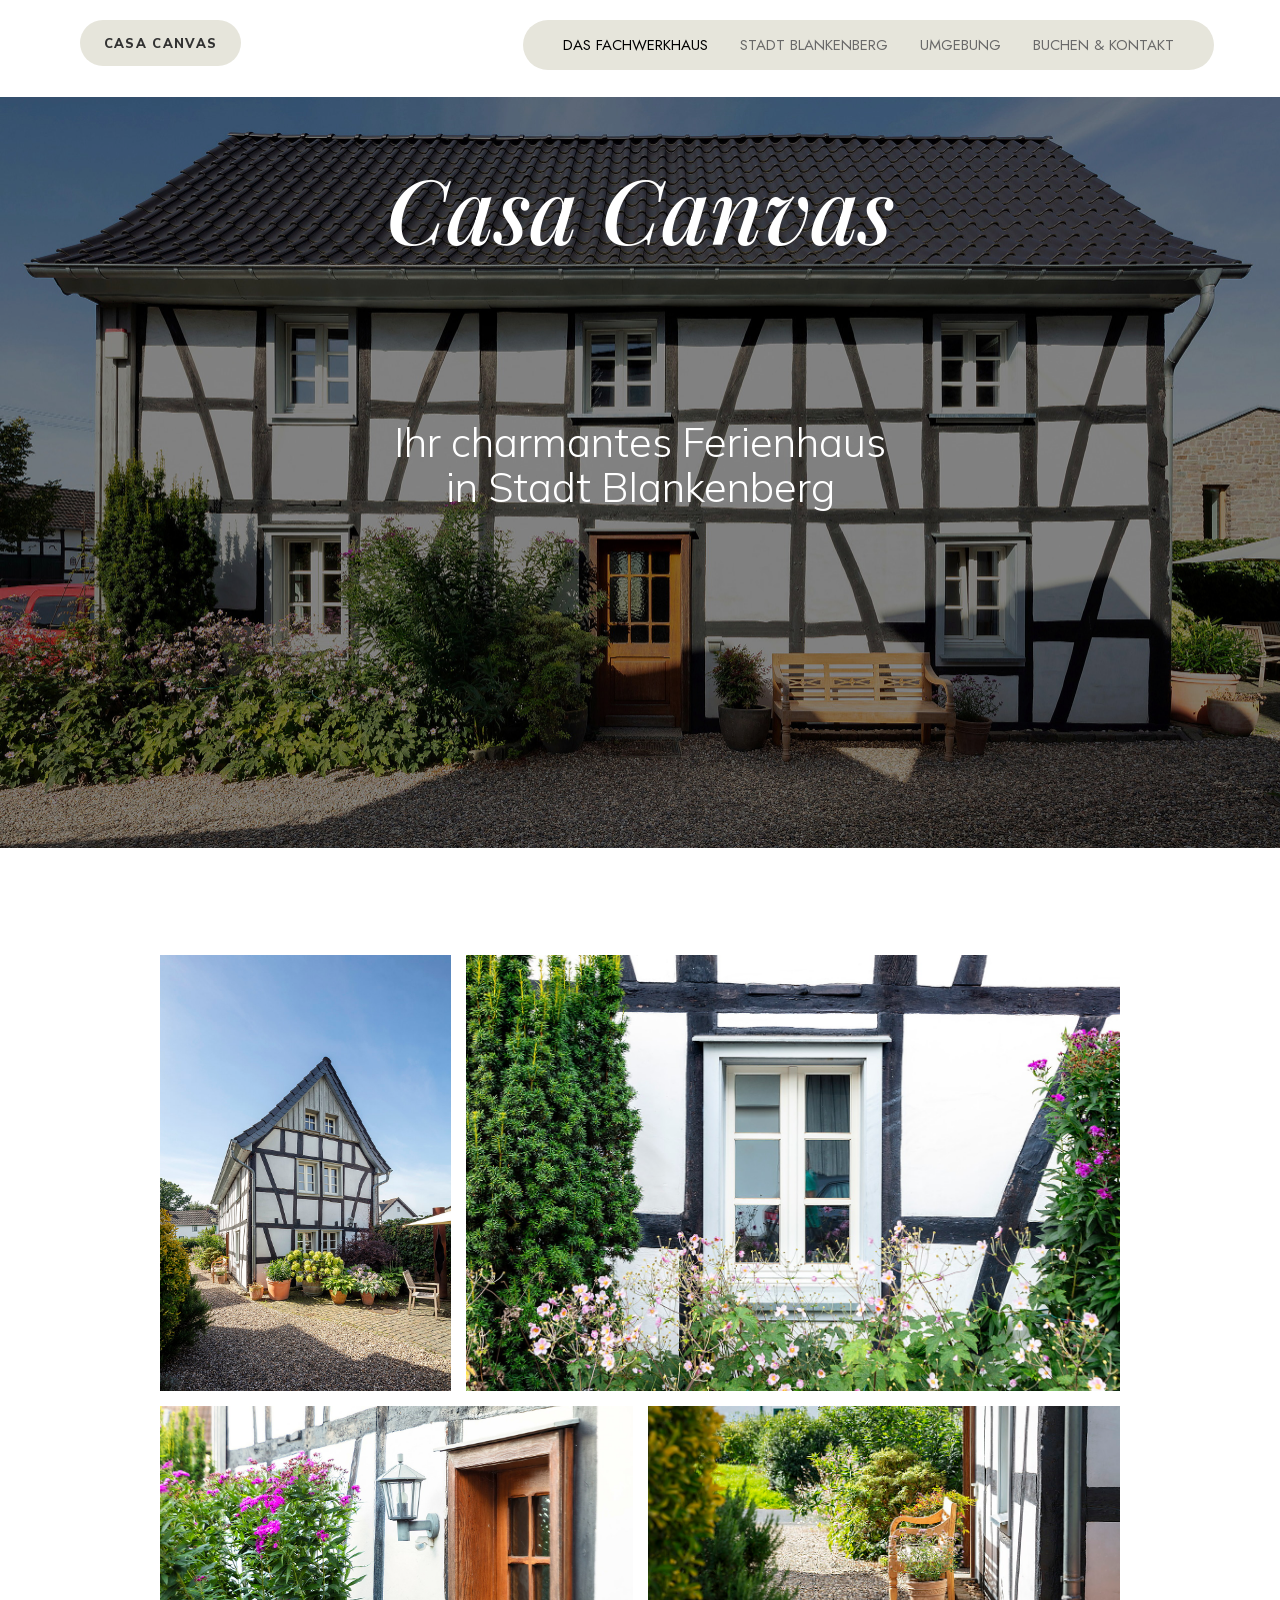
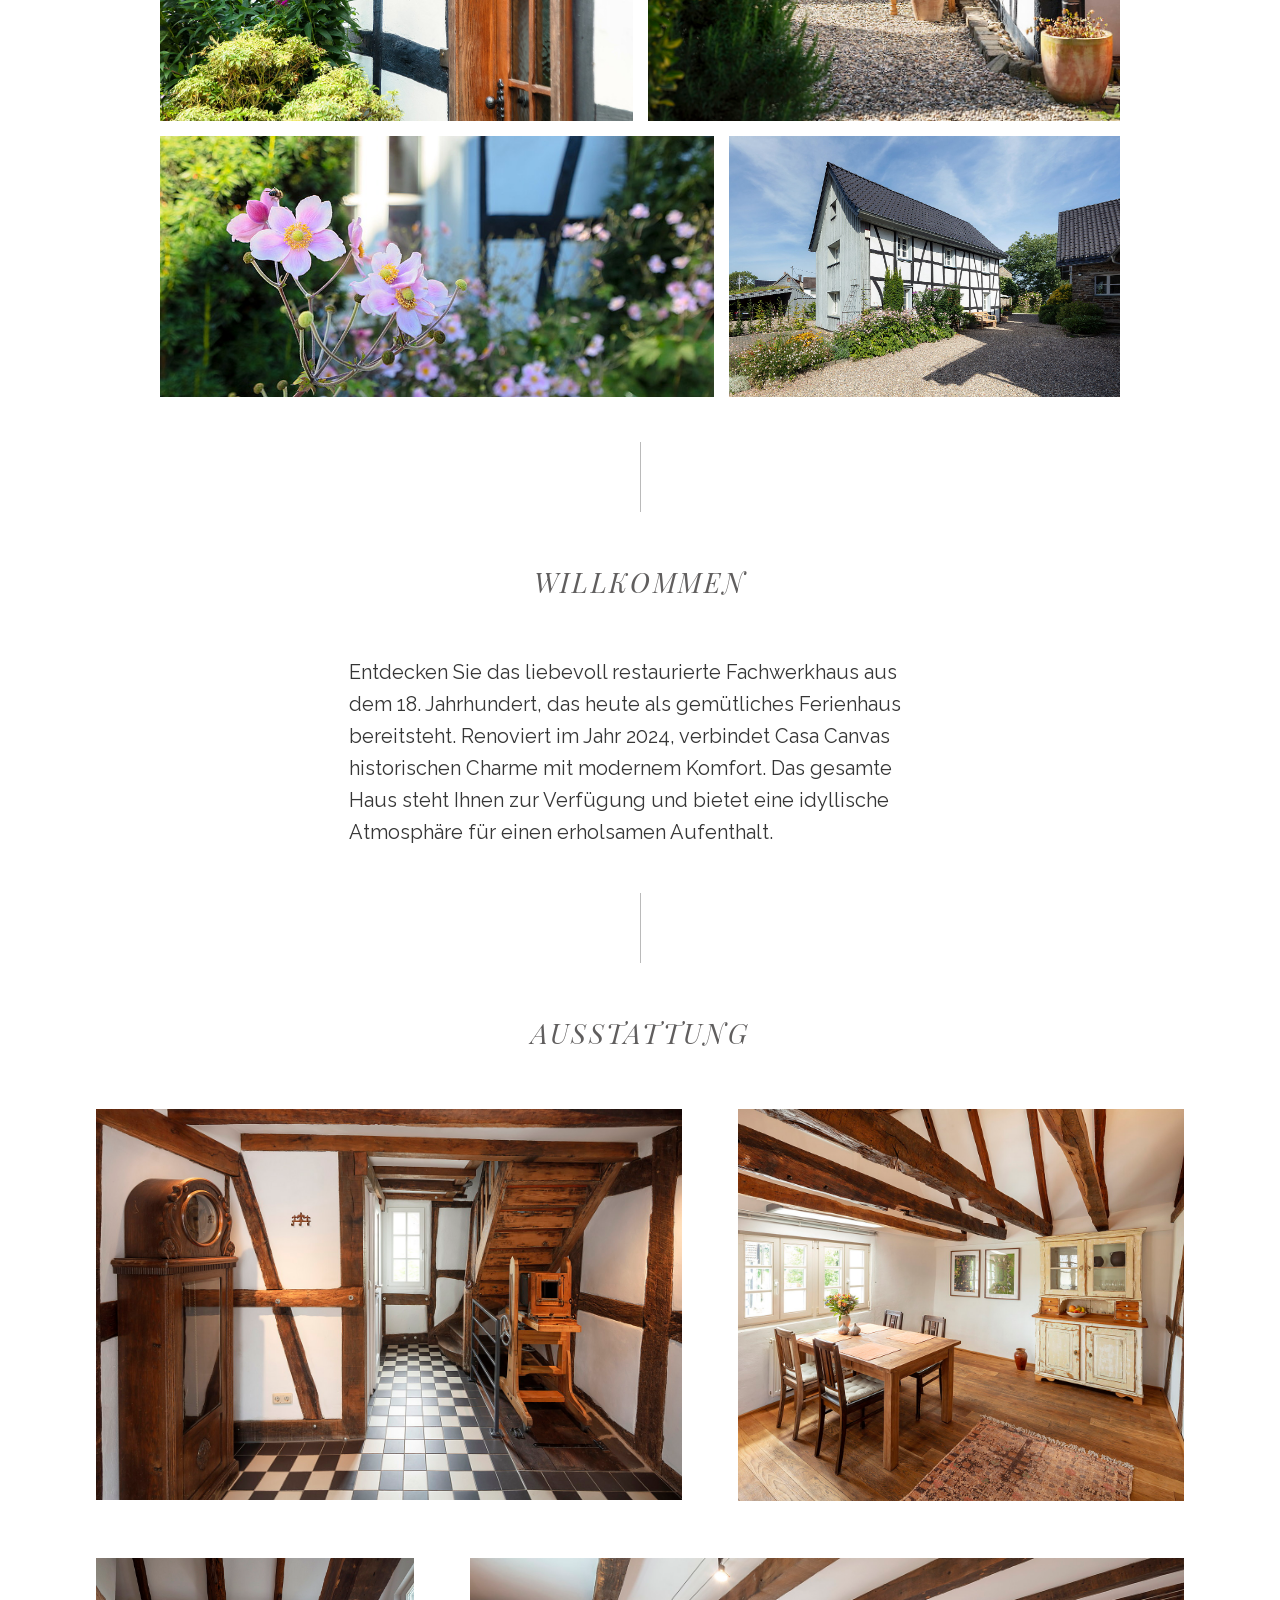
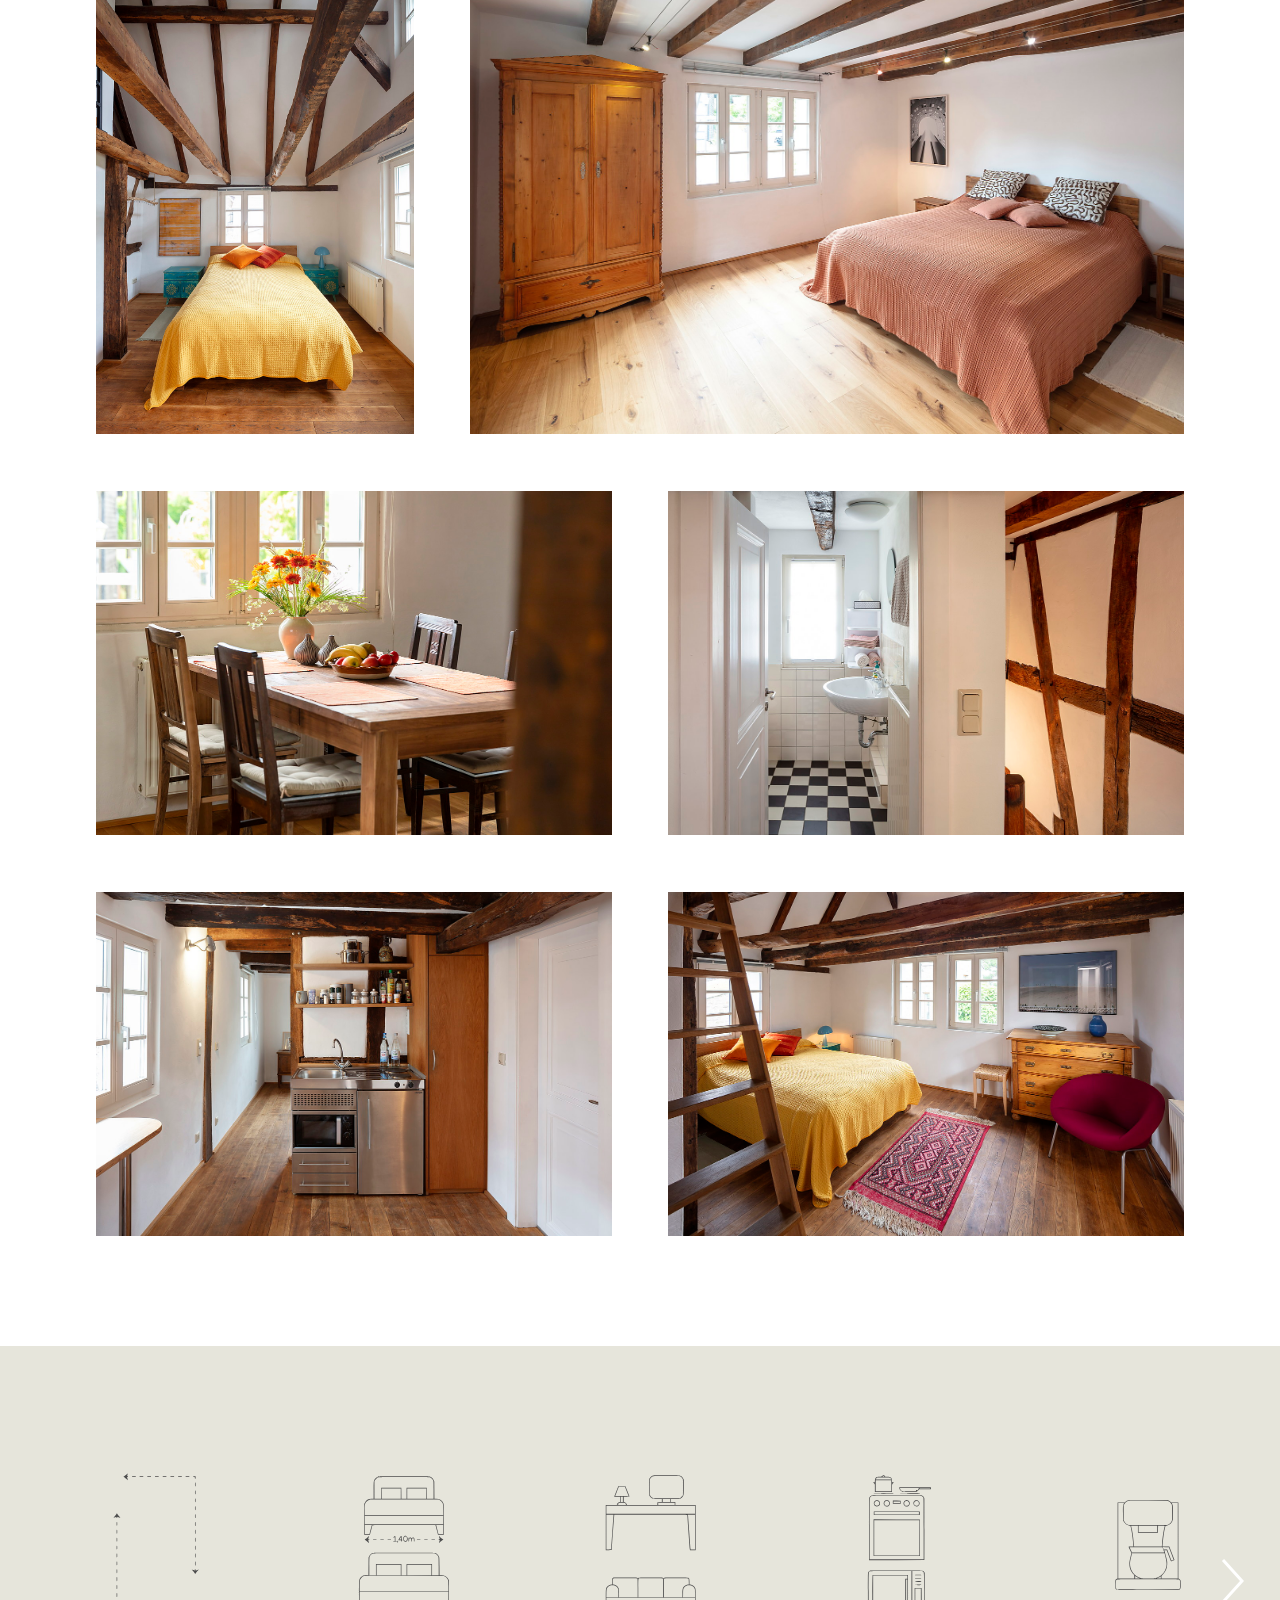
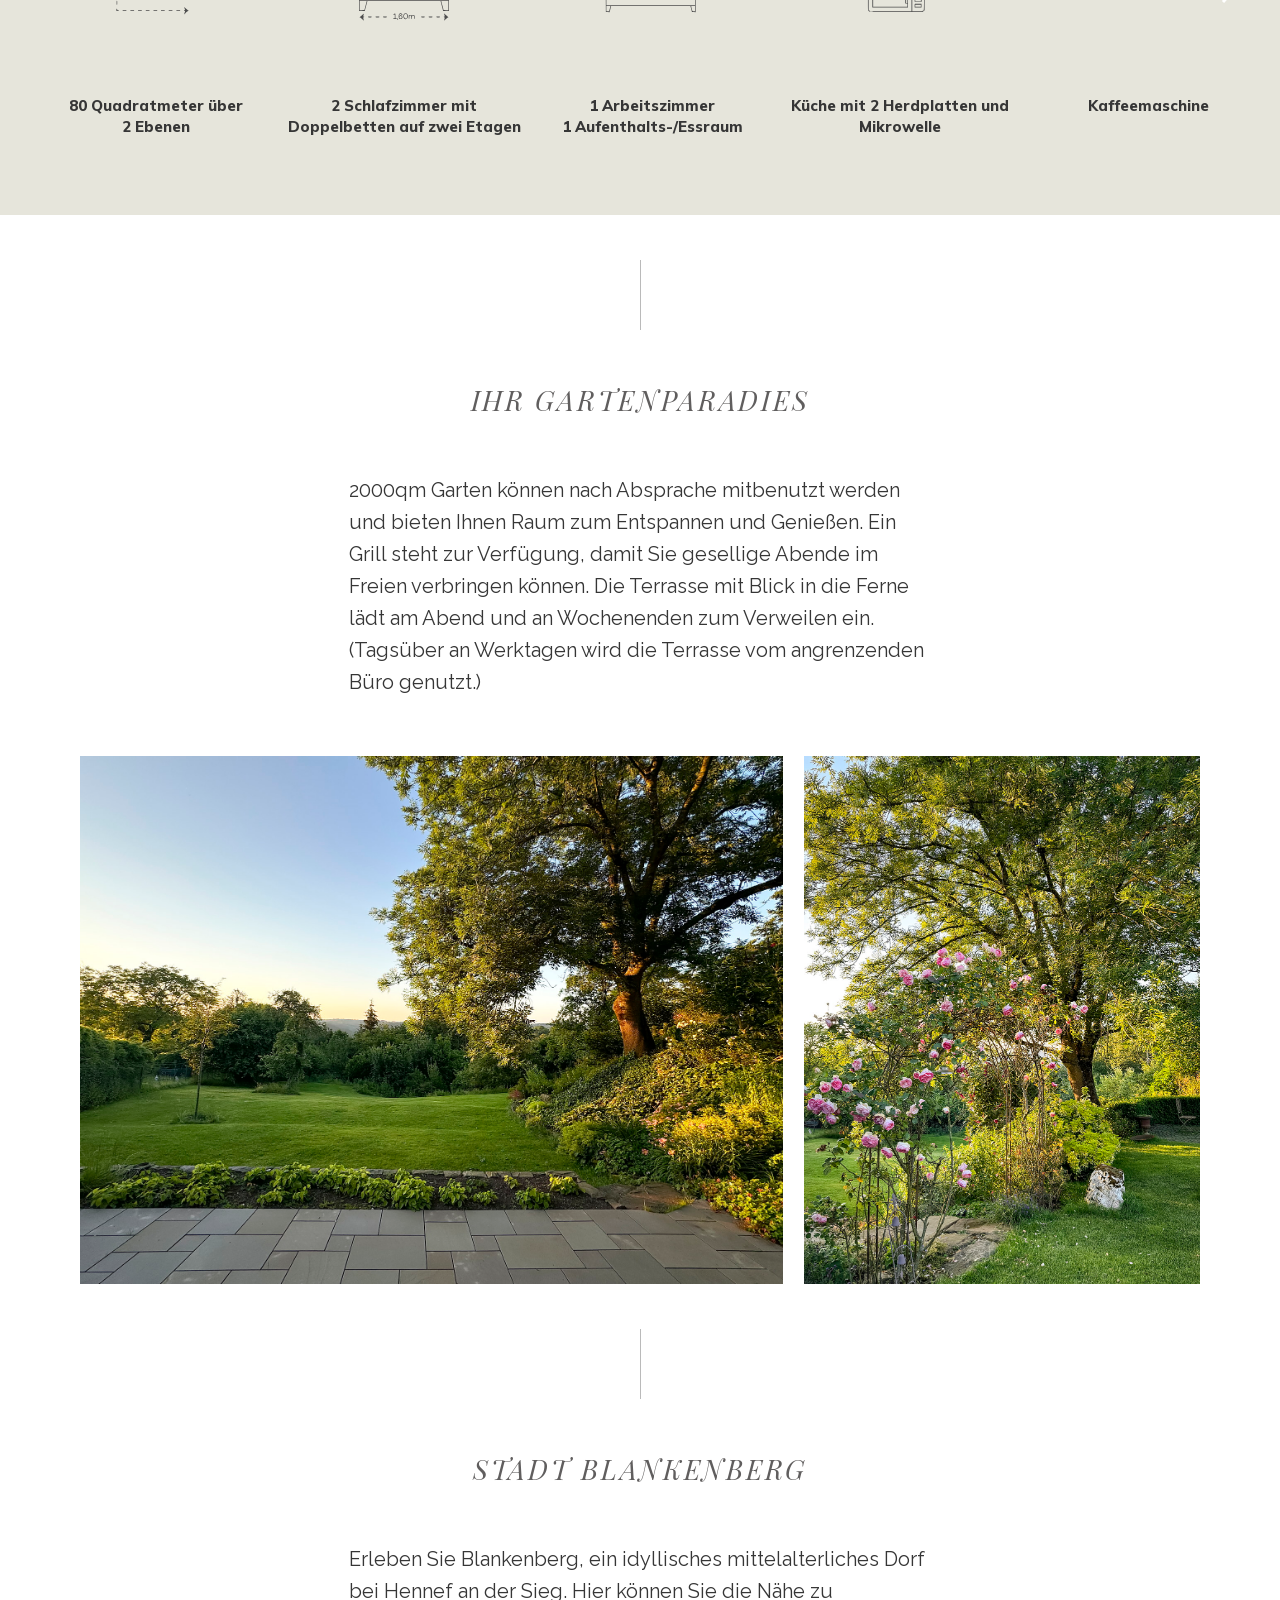
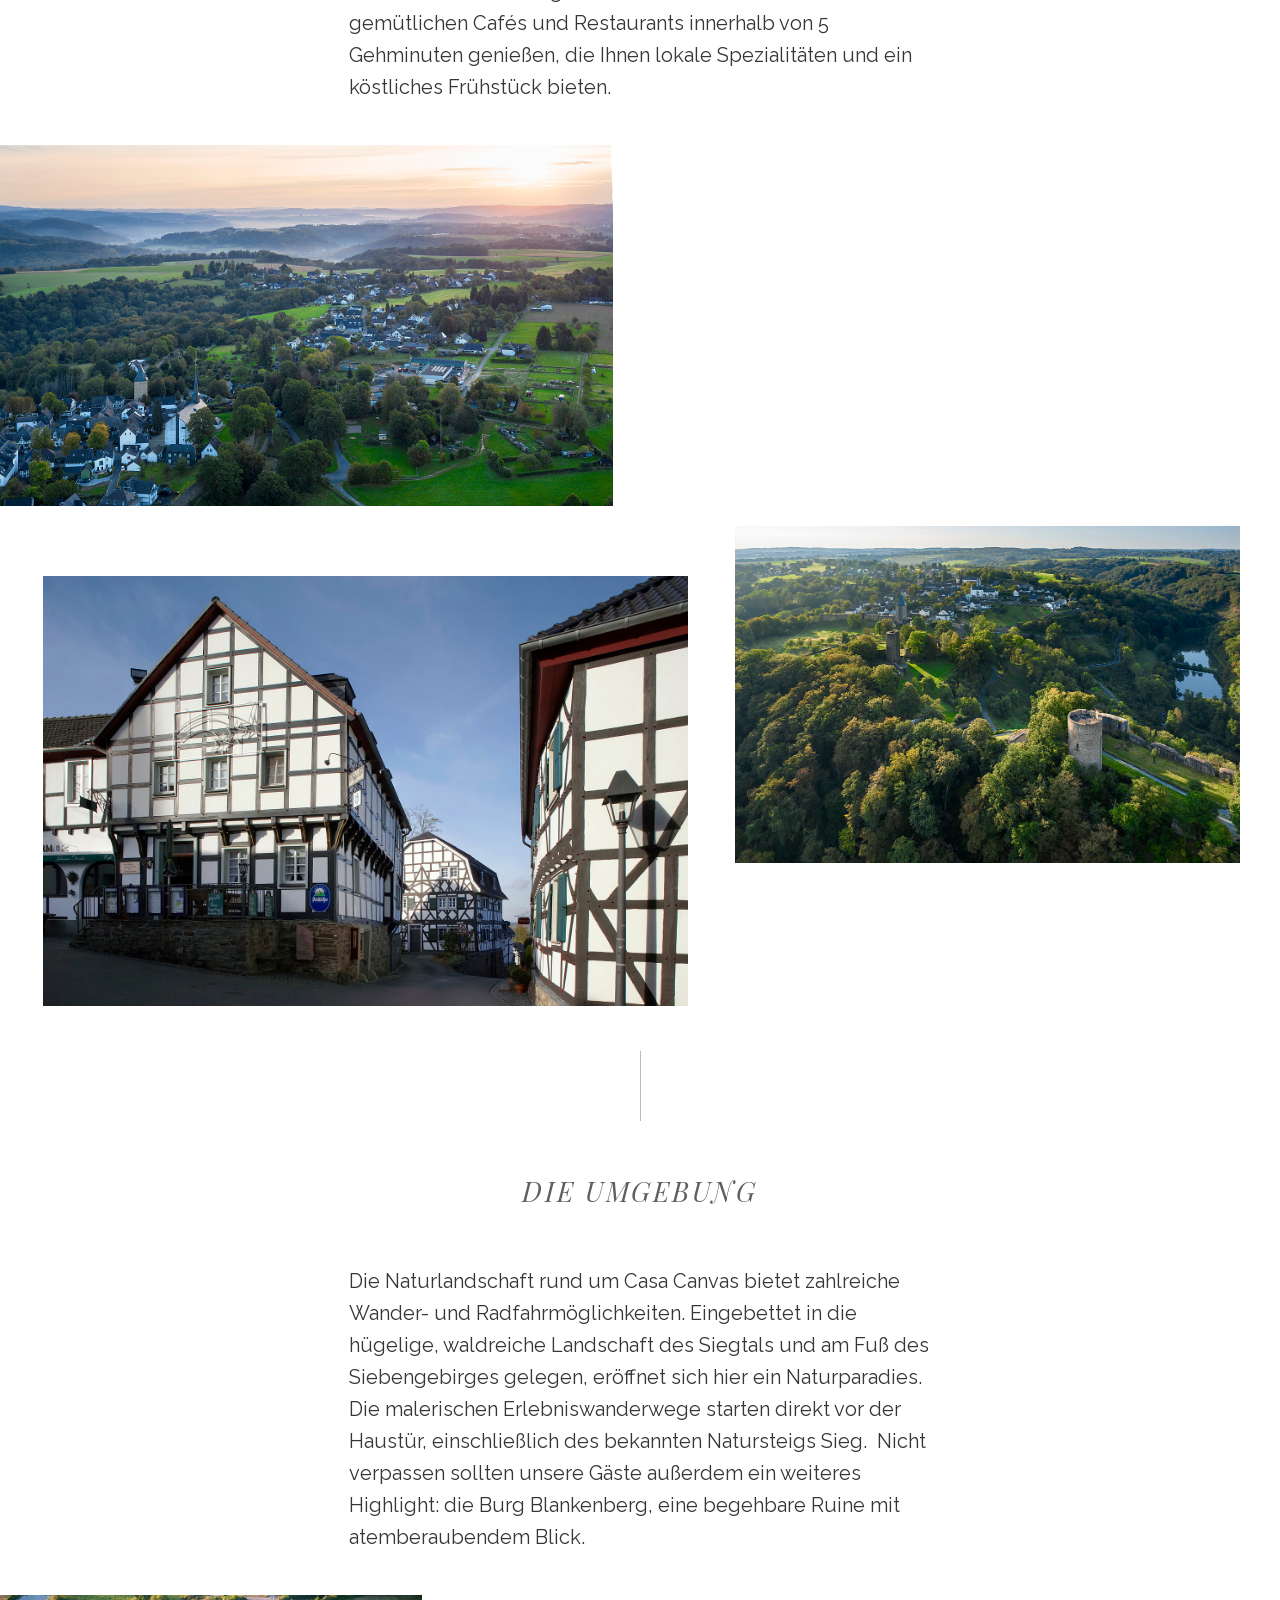
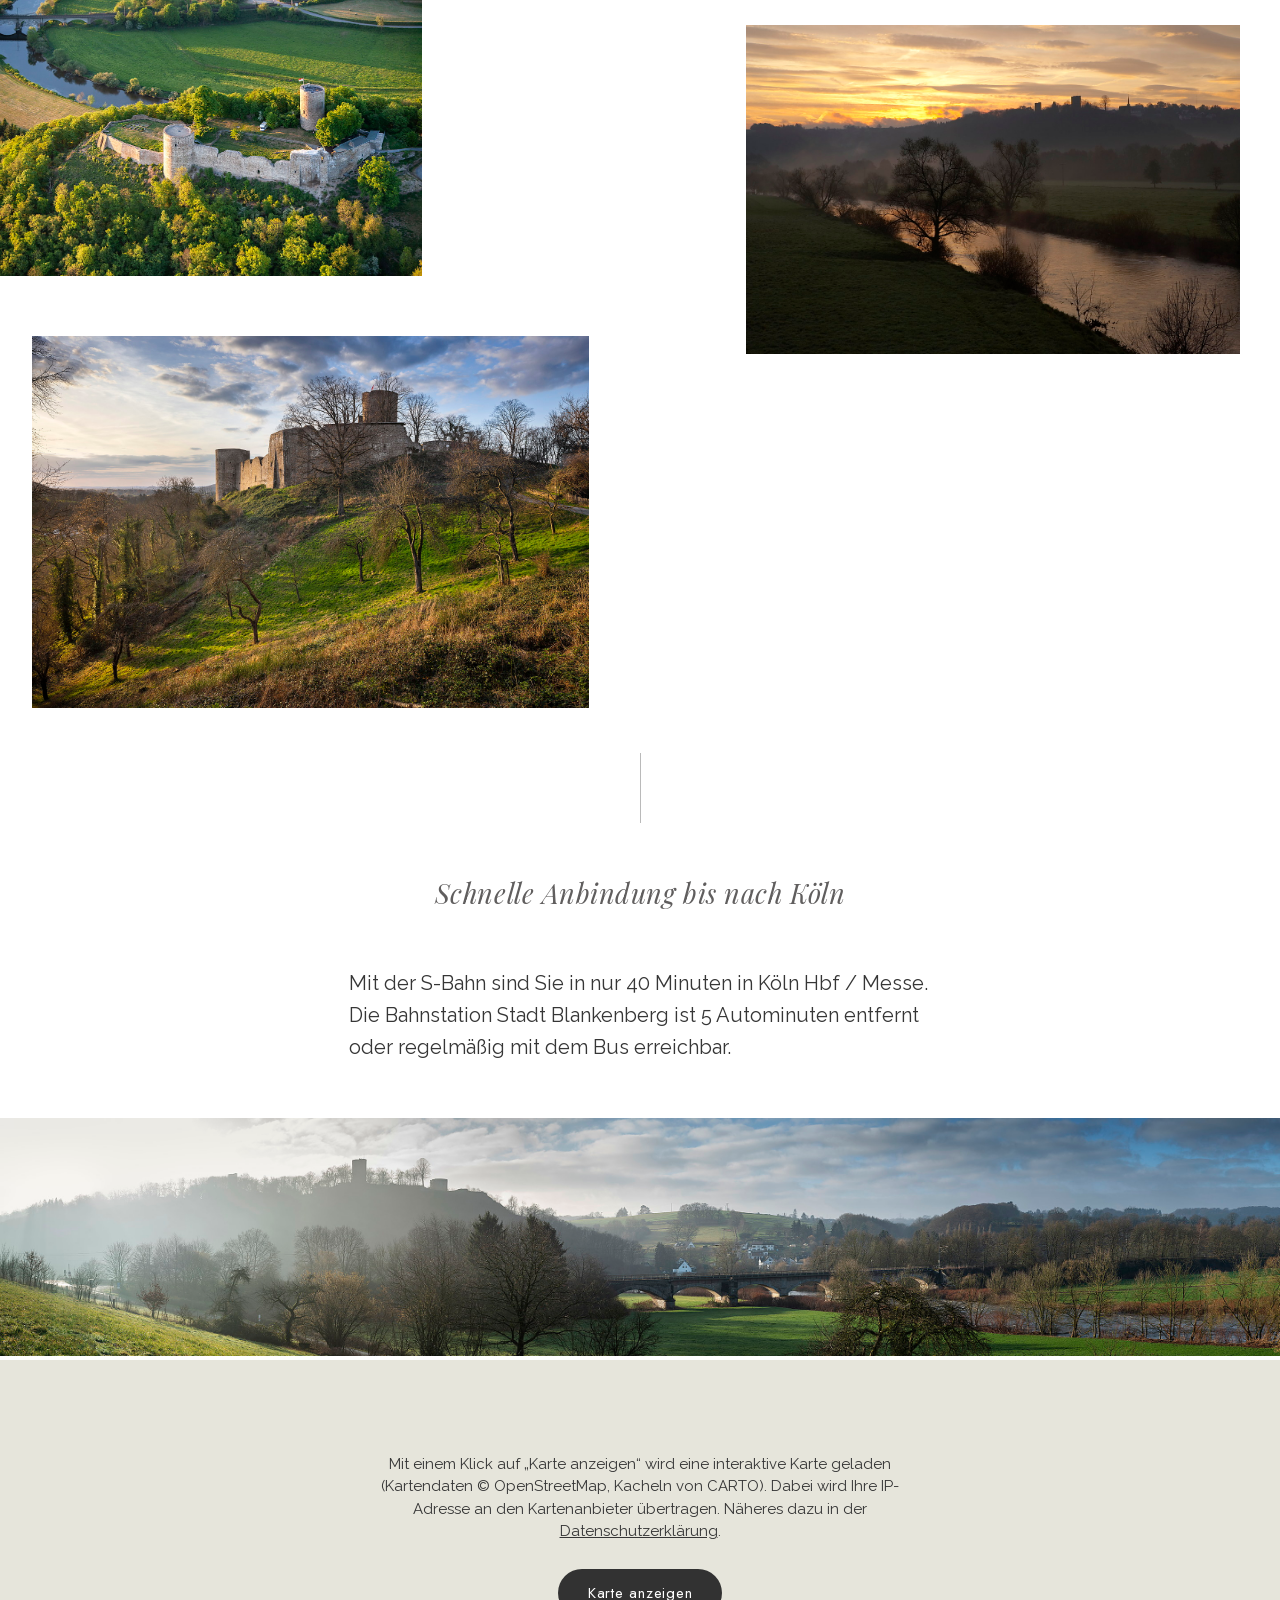
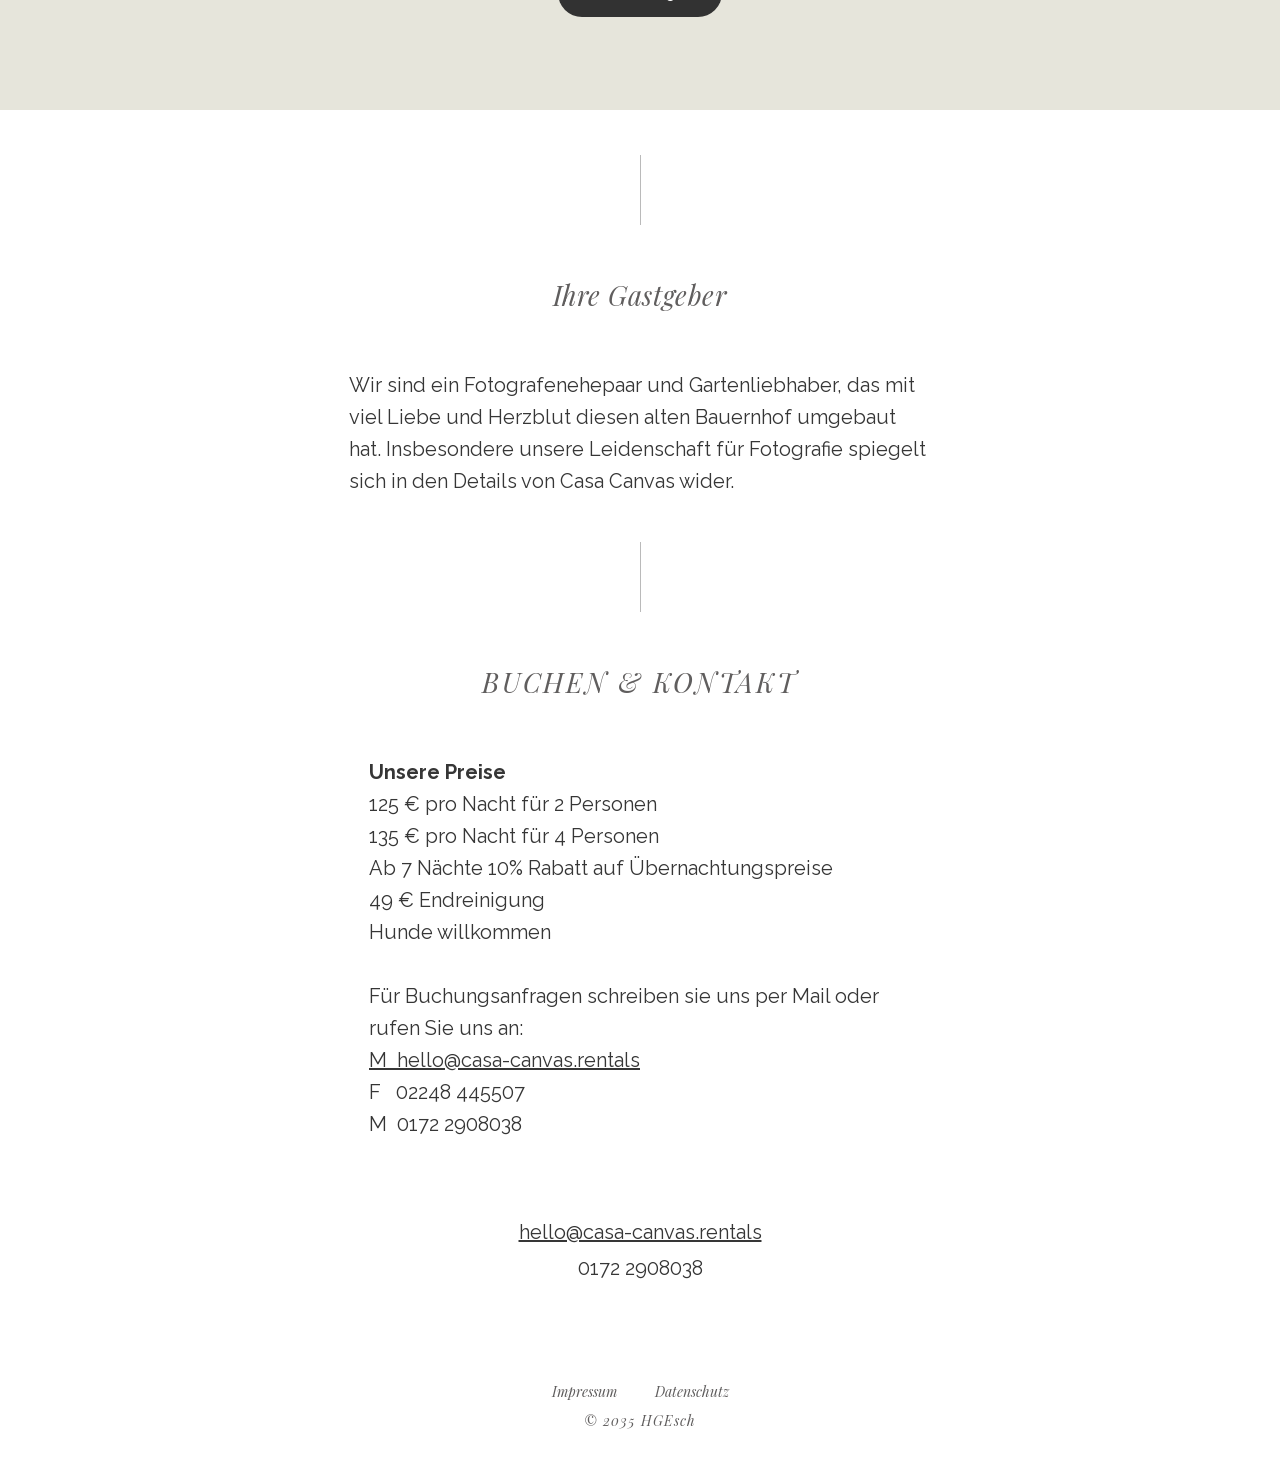
==== index.html @ b2faa017 "Casa Canvas website: static HTML/CSS one-pager with legal pages, self-hosted fonts and consent-based" ====
<!DOCTYPE html>
<html lang="de">
<head>
  <meta charset="utf-8">
  <meta name="viewport" content="width=device-width, initial-scale=1">
  <title>DAS FACHWERKHAUS | Casa Canvas</title>
  <meta name="description" content="Casa Canvas – Ihr charmantes Ferienhaus in Stadt Blankenberg. Liebevoll restauriertes Fachwerkhaus aus dem 18. Jahrhundert bei Hennef an der Sieg.">
  <link rel="stylesheet" href="fonts/fonts.css">
  <link rel="stylesheet" href="css/style.css">
</head>
<body>

<header class="site-header">
  <a class="logo-pill" href="index.html">CASA CANVAS</a>
  <nav class="main-nav" aria-label="Hauptnavigation">
    <a href="#das-fachwerkhaus" class="active">DAS FACHWERKHAUS</a>
    <a href="#stadt-blankenberg">STADT BLANKENBERG</a>
    <a href="#die-umgebung">UMGEBUNG</a>
    <a href="#buchen-kontakt">BUCHEN &amp; KONTAKT</a>
  </nav>
  <button class="menu-toggle" aria-label="Menü öffnen" onclick="document.querySelector('.mobile-menu').classList.add('open')">
    <span></span><span></span><span></span>
  </button>
</header>

<div class="mobile-menu">
  <button class="close-menu" aria-label="Menü schließen" onclick="this.parentElement.classList.remove('open')">&#10005;</button>
  <a href="#das-fachwerkhaus">DAS FACHWERKHAUS</a>
  <a href="#stadt-blankenberg">STADT BLANKENBERG</a>
  <a href="#die-umgebung">UMGEBUNG</a>
  <a href="#buchen-kontakt">BUCHEN &amp; KONTAKT</a>
</div>

<main>

  <!-- ======================= Hero ======================= -->
  <section class="hero">
    <img src="images/hero.jpg" alt="Casa Canvas – Fachwerkhaus in Stadt Blankenberg" fetchpriority="high">
    <div class="hero-text">
      <h1 class="hero-title">Casa Canvas</h1>
      <p class="hero-sub">Ihr charmantes Ferienhaus in&nbsp;Stadt Blankenberg</p>
    </div>
  </section>

  <!-- =================== Foto-Galerie =================== -->
  <section class="intro-gallery" aria-label="Fotogalerie">
    <div class="row">
      <div class="narrow"><img src="images/galerie-1.jpg" alt="Casa Canvas Außenansicht"></div>
      <div class="wide"><img src="images/galerie-2.jpg" alt="Fenster mit Blumen"></div>
    </div>
    <div class="row">
      <div class="wide"><img src="images/galerie-3.jpg" alt="Eingangstür"></div>
      <div class="narrow"><img src="images/galerie-4.jpg" alt="Garten mit Bank"></div>
    </div>
    <div class="row">
      <div class="narrow"><img src="images/galerie-5.jpg" alt="Herbstanemonen vor dem Fenster"></div>
      <div class="wide"><img src="images/galerie-6.jpg" alt="Casa Canvas Seitenansicht mit Hof"></div>
    </div>
  </section>

  <!-- =================== Willkommen ==================== -->
  <span id="das-fachwerkhaus"></span>
  <section>
    <div class="divider"></div>
    <h2 class="section-title">WILLKOMMEN</h2>
    <p class="section-text">Entdecken Sie das liebevoll restaurierte Fachwerkhaus aus dem 18. Jahrhundert, das heute als gemütliches Ferienhaus bereitsteht. Renoviert im Jahr 2024, verbindet Casa Canvas historischen Charme mit modernem Komfort. Das gesamte Haus steht Ihnen zur Verfügung und bietet eine idyllische Atmosphäre für einen erholsamen Aufenthalt.</p>
  </section>

  <!-- =================== Ausstattung =================== -->
  <span id="ausstattung"></span>
  <section>
    <div class="divider"></div>
    <h2 class="section-title">AUSSTATTUNG</h2>
    <div class="masonry">
      <div class="row">
        <div class="m-r1a"><img src="images/ausstattung-1.jpg" alt="Flur mit historischer Treppe und Schachbrettfliesen"></div>
        <div class="m-r1b"><img src="images/ausstattung-2.jpg" alt="Esszimmer mit Holztisch und antikem Buffet"></div>
      </div>
      <div class="row">
        <div class="m-r2a"><img src="images/ausstattung-3.jpg" alt="Schlafzimmer mit gelber Tagesdecke unter Fachwerkbalken"></div>
        <div class="m-r2b"><img src="images/ausstattung-4.jpg" alt="Schlafzimmer mit Doppelbett und Kleiderschrank"></div>
      </div>
      <div class="row">
        <div class="m-r3a"><img src="images/ausstattung-5.jpg" alt="Esstisch mit Blumenstrauß"></div>
        <div class="m-r3b"><img src="images/ausstattung-6.jpg" alt="Badezimmer mit Fachwerk"></div>
      </div>
      <div class="row">
        <div class="m-r3a"><img src="images/ausstattung-7.jpg" alt="Küchenzeile mit Herdplatten und Mikrowelle"></div>
        <div class="m-r3b"><img src="images/ausstattung-8.jpg" alt="Schlafzimmer mit Leiter zum Spitzboden"></div>
      </div>
    </div>
  </section>

  <!-- ==================== Icon-Band ==================== -->
  <section class="icon-band">
    <div class="viewport">
      <div class="track">
        <div class="icon-item">
          <img src="images/icon-1.svg" alt="">
          <p>80 Quadratmeter über 2&nbsp;Ebenen</p>
        </div>
        <div class="icon-item">
          <img src="images/icon-2.svg" alt="">
          <p>2 Schlafzimmer mit Doppelbetten auf zwei Etagen</p>
        </div>
        <div class="icon-item">
          <img src="images/icon-3.svg" alt="">
          <p>1 Arbeitszimmer<br>1 Aufenthalts-/Essraum</p>
        </div>
        <div class="icon-item">
          <img src="images/icon-4.svg" alt="">
          <p>Küche mit 2 Herdplatten und Mikrowelle</p>
        </div>
        <div class="icon-item">
          <img src="images/icon-5.svg" alt="">
          <p>Kaffeemaschine</p>
        </div>
        <div class="icon-item">
          <img src="images/icon-6.svg" alt="">
          <p>Geschirr und Besteck</p>
        </div>
        <div class="icon-item">
          <img src="images/icon-7.svg" alt="">
          <p>Bad mit Dusche und WC</p>
        </div>
        <div class="icon-item">
          <img src="images/icon-8.svg" alt="">
          <p>Extra WC</p>
        </div>
        <div class="icon-item">
          <img src="images/icon-9.svg" alt="">
          <p>Kinderbett / Kinderstuhl bei Bedarf verfügbar</p>
        </div>
        <div class="icon-item">
          <img src="images/icon-10.svg" alt="">
          <p>Kostenloser Parkplatz auf dem Grundstück</p>
        </div>
        <div class="icon-item">
          <img src="images/icon-11.svg" alt="">
          <p>Abschließbarer Fahrradstellplatz</p>
        </div>
        <div class="icon-item">
          <img src="images/icon-12.svg" alt="">
          <p>Grill</p>
        </div>
        <div class="icon-item">
          <img src="images/icon-13.svg" alt="">
          <p>Fön</p>
        </div>
        <div class="icon-item">
          <img src="images/icon-14.svg" alt="">
          <p>WLAN</p>
        </div>
        <div class="icon-item">
          <img src="images/icon-15.svg" alt="">
          <p>Bettwäsche und Handtücher vorhanden</p>
        </div>
        <div class="icon-item">
          <img src="images/icon-16.svg" alt="">
          <p>Nichtraucherwohnung</p>
        </div>
      </div>
    </div>
    <button class="band-arrow band-arrow-left" aria-label="Zurück" onclick="document.querySelector('.icon-band .viewport').scrollBy({left: -608, behavior: 'smooth'})">
      <svg width="23" height="46" viewBox="0 0 23 46" fill="none"><path d="M21 2L2 23l19 21" stroke="#fff" stroke-width="3"/></svg>
    </button>
    <button class="band-arrow" aria-label="Weitere Ausstattung anzeigen" onclick="document.querySelector('.icon-band .viewport').scrollBy({left: 608, behavior: 'smooth'})">
      <svg width="23" height="46" viewBox="0 0 23 46" fill="none"><path d="M2 2l19 21L2 44" stroke="#fff" stroke-width="3"/></svg>
    </button>
  </section>

  <!-- ================ Ihr Gartenparadies ================ -->
  <section>
    <div class="divider"></div>
    <h2 class="section-title">IHR GARTENPARADIES</h2>
    <p class="section-text">2000qm Garten können nach Absprache mitbenutzt werden und bieten Ihnen Raum zum Entspannen und Genießen. Ein Grill steht zur Verfügung, damit Sie gesellige Abende im Freien verbringen können. Die Terrasse mit Blick in die Ferne lädt am Abend und an Wochenenden zum Verweilen ein. (Tagsüber an Werktagen wird die Terrasse vom angrenzenden Büro genutzt.)</p>
    <div class="garten-gallery">
      <div class="left"><img src="images/garten-1.jpg" alt="Terrasse mit Blick auf den Garten"></div>
      <div class="right"><img src="images/garten-2.jpg" alt="Blühender Baum im Garten"></div>
    </div>
  </section>

  <!-- ================ Stadt Blankenberg ================= -->
  <span id="stadt-blankenberg"></span>
  <section>
    <div class="divider"></div>
    <h2 class="section-title">STADT BLANKENBERG</h2>
    <p class="section-text">Erleben Sie Blankenberg, ein idyllisches mittelalterliches Dorf bei Hennef an der Sieg. Hier können Sie die Nähe zu gemütlichen Cafés und Restaurants innerhalb von 5 Gehminuten genießen, die Ihnen lokale Spezialitäten und ein köstliches Frühstück bieten.</p>
    <div class="collage">
      <div class="collage-a">
        <img src="images/stadt-1.jpg" alt="Stadt Blankenberg aus der Luft">
      </div>
      <div class="collage-band stadt-band">
        <div class="left"><img src="images/stadt-3.jpg" alt="Fachwerkhäuser im Ortskern von Stadt Blankenberg"></div>
        <div class="right"><img src="images/stadt-2.jpg" alt="Burg Blankenberg aus der Luft"></div>
      </div>
    </div>
  </section>

  <!-- =================== Die Umgebung =================== -->
  <span id="die-umgebung"></span>
  <section>
    <div class="divider"></div>
    <h2 class="section-title">DIE UMGEBUNG</h2>
    <p class="section-text">Die Naturlandschaft rund um Casa Canvas bietet zahlreiche Wander- und Radfahrmöglichkeiten. Eingebettet in die hügelige, waldreiche Landschaft des Siegtals und am Fuß des Siebengebirges gelegen, eröffnet sich hier ein Naturparadies. Die malerischen Erlebniswanderwege starten direkt vor der Haustür, einschließlich des bekannten Natursteigs Sieg.&nbsp; Nicht verpassen sollten unsere Gäste außerdem ein weiteres Highlight: die Burg Blankenberg, eine begehbare Ruine mit atemberaubendem Blick.</p>
    <div class="umgebung-grid">
      <div class="col-l">
        <img class="u1" src="images/umgebung-1.jpg" alt="Ruine der Burg Blankenberg aus der Luft">
        <img class="u3" src="images/umgebung-3.jpg" alt="Burg Blankenberg im Abendlicht">
      </div>
      <div class="col-r">
        <img class="u2" src="images/umgebung-2.jpg" alt="Sonnenaufgang über dem Siegtal">
      </div>
    </div>
  </section>

  <!-- ============== Schnelle Anbindung ================= -->
  <section>
    <div class="divider"></div>
    <h2 class="section-title" style="letter-spacing:0.02em; text-transform:none;">Schnelle Anbindung bis nach Köln</h2>
    <p class="section-text">Mit der S-Bahn sind Sie in nur 40 Minuten in Köln Hbf / Messe. Die Bahnstation Stadt Blankenberg ist 5 Autominuten entfernt oder regelmäßig mit dem Bus erreichbar.</p>
    <div class="panorama">
      <img src="images/panorama.jpg" alt="Panorama des Siegtals mit Burg Blankenberg">
    </div>
    <div class="map-embed">
      <div class="map-consent">
        <p>Mit einem Klick auf „Karte anzeigen“ wird eine interaktive Karte geladen (Kartendaten © OpenStreetMap, Kacheln von CARTO). Dabei wird Ihre IP-Adresse an den Kartenanbieter übertragen. Näheres dazu in der <a href="datenschutz.html">Datenschutzerklärung</a>.</p>
        <button class="map-load" onclick="loadMap()">Karte anzeigen</button>
      </div>
    </div>
  </section>

  <!-- ================= Ihre Gastgeber =================== -->
  <section>
    <div class="divider"></div>
    <h2 class="section-title" style="letter-spacing:0.02em;">Ihre Gastgeber</h2>
    <p class="section-text">Wir sind ein Fotografenehepaar und Gartenliebhaber, das mit viel Liebe und Herzblut diesen alten Bauernhof umgebaut hat. Insbesondere unsere Leidenschaft für Fotografie spiegelt sich in den Details von Casa Canvas wider.</p>
  </section>

  <!-- ================ Buchen & Kontakt ================== -->
  <span id="buchen-kontakt"></span>
  <section>
    <div class="divider"></div>
    <h2 class="section-title">BUCHEN &amp; KONTAKT</h2>
    <div class="prices">
      <p><strong>Unsere Preise</strong></p>
      <p>125 € pro Nacht für 2 Personen<br>
      135 € pro Nacht für 4 Personen<br>
      Ab 7 Nächte 10% Rabatt auf Übernachtungspreise<br>
      49 € Endreinigung<br>
      Hunde willkommen</p>
      <p class="gap-above">Für Buchungsanfragen schreiben sie uns per Mail oder rufen Sie uns an:<br>
      <a href="mailto:hello@casa-canvas.rentals">M&nbsp; hello@casa-canvas.rentals</a><br>
      F &nbsp; 02248 445507<br>
      M&nbsp; 0172 2908038</p>
    </div>
    <div class="contact-block">
      <p><a href="mailto:hello@casa-canvas.rentals">hello@casa-canvas.rentals</a></p>
      <p>0172 2908038</p>
    </div>
  </section>

</main>

<footer class="site-footer">
  <p class="footer-links"><a href="impressum.html">Impressum</a><a href="datenschutz.html">Datenschutz</a></p>
  <p class="footer-copy">© 2035 HGEsch</p>
</footer>

<script>
  // The map loads only after explicit consent — before the click the
  // page makes no external requests. Leaflet is self-hosted; only the
  // tile images come from the CARTO/OpenStreetMap servers.
  function loadMap() {
    var css = document.createElement('link');
    css.rel = 'stylesheet';
    css.href = 'vendor/leaflet/leaflet.css';
    document.head.appendChild(css);
    var s = document.createElement('script');
    s.src = 'vendor/leaflet/leaflet.js';
    s.onload = initMap;
    document.body.appendChild(s);
  }
  function initMap() {
    var casa = [50.7607925, 7.3683030];   // Attenbergerstr. 1, 53773 Hennef
    var box = document.querySelector('.map-embed');
    box.innerHTML = '<div id="map" aria-label="Karte: Casa Canvas, Attenbergerstr. 1, 53773 Hennef"></div>';
    var map = L.map('map', { scrollWheelZoom: false }).setView(casa, 15);
    L.tileLayer('https://{s}.basemaps.cartocdn.com/light_all/{z}/{x}/{y}{r}.png', {
      attribution: '&copy; <a href="https://www.openstreetmap.org/copyright">OpenStreetMap</a>-Mitwirkende &copy; <a href="https://carto.com/attributions">CARTO</a>',
      maxZoom: 19
    }).addTo(map);
    var pin = L.divIcon({
      className: 'map-pin',
      html: '<svg width="30" height="42" viewBox="0 0 30 42"><path d="M15 0C6.7 0 0 6.7 0 15c0 11 15 27 15 27s15-16 15-27C30 6.7 23.3 0 15 0z" fill="#323232"/><circle cx="15" cy="15" r="5.5" fill="#fff"/></svg>',
      iconSize: [30, 42],
      iconAnchor: [15, 42],
      popupAnchor: [0, -44]
    });
    L.marker(casa, { icon: pin }).addTo(map)
      .bindPopup('<strong>Casa Canvas</strong><br><a href="https://www.google.com/maps/dir/?api=1&destination=' + casa.join(',') + '" target="_blank" rel="noopener">Anfahrt</a>')
      .openPopup();
  }
  // Left carousel arrow only appears once the band has been scrolled.
  (function () {
    var vp = document.querySelector('.icon-band .viewport');
    var left = document.querySelector('.band-arrow-left');
    var update = function () { left.style.display = vp.scrollLeft > 5 ? '' : 'none'; };
    vp.addEventListener('scroll', update);
    update();
  })();
  // Close the mobile menu when a navigation link is chosen.
  document.querySelectorAll('.mobile-menu a').forEach(function (a) {
    a.addEventListener('click', function () {
      document.querySelector('.mobile-menu').classList.remove('open');
    });
  });
</script>

</body>
</html>
---- fonts/fonts.css ----
@font-face {
  font-family: 'EB Garamond';
  font-style: italic;
  font-weight: 400;
  font-display: swap;
  src: url(EBGaramond-400i-latin-ext.woff2) format('woff2');
  unicode-range: U+0100-02BA, U+02BD-02C5, U+02C7-02CC, U+02CE-02D7, U+02DD-02FF, U+0304, U+0308, U+0329, U+1D00-1DBF, U+1E00-1E9F, U+1EF2-1EFF, U+2020, U+20A0-20AB, U+20AD-20C0, U+2113, U+2C60-2C7F, U+A720-A7FF;
}
@font-face {
  font-family: 'EB Garamond';
  font-style: italic;
  font-weight: 400;
  font-display: swap;
  src: url(EBGaramond-400i-latin.woff2) format('woff2');
  unicode-range: U+0000-00FF, U+0131, U+0152-0153, U+02BB-02BC, U+02C6, U+02DA, U+02DC, U+0304, U+0308, U+0329, U+2000-206F, U+20AC, U+2122, U+2191, U+2193, U+2212, U+2215, U+FEFF, U+FFFD;
}
@font-face {
  font-family: 'EB Garamond';
  font-style: normal;
  font-weight: 400;
  font-display: swap;
  src: url(EBGaramond-400-latin-ext.woff2) format('woff2');
  unicode-range: U+0100-02BA, U+02BD-02C5, U+02C7-02CC, U+02CE-02D7, U+02DD-02FF, U+0304, U+0308, U+0329, U+1D00-1DBF, U+1E00-1E9F, U+1EF2-1EFF, U+2020, U+20A0-20AB, U+20AD-20C0, U+2113, U+2C60-2C7F, U+A720-A7FF;
}
@font-face {
  font-family: 'EB Garamond';
  font-style: normal;
  font-weight: 400;
  font-display: swap;
  src: url(EBGaramond-400-latin.woff2) format('woff2');
  unicode-range: U+0000-00FF, U+0131, U+0152-0153, U+02BB-02BC, U+02C6, U+02DA, U+02DC, U+0304, U+0308, U+0329, U+2000-206F, U+20AC, U+2122, U+2191, U+2193, U+2212, U+2215, U+FEFF, U+FFFD;
}
@font-face {
  font-family: 'Jost';
  font-style: normal;
  font-weight: 400;
  font-display: swap;
  src: url(Jost-400-latin-ext.woff2) format('woff2');
  unicode-range: U+0100-02BA, U+02BD-02C5, U+02C7-02CC, U+02CE-02D7, U+02DD-02FF, U+0304, U+0308, U+0329, U+1D00-1DBF, U+1E00-1E9F, U+1EF2-1EFF, U+2020, U+20A0-20AB, U+20AD-20C0, U+2113, U+2C60-2C7F, U+A720-A7FF;
}
@font-face {
  font-family: 'Jost';
  font-style: normal;
  font-weight: 400;
  font-display: swap;
  src: url(Jost-400-latin.woff2) format('woff2');
  unicode-range: U+0000-00FF, U+0131, U+0152-0153, U+02BB-02BC, U+02C6, U+02DA, U+02DC, U+0304, U+0308, U+0329, U+2000-206F, U+20AC, U+2122, U+2191, U+2193, U+2212, U+2215, U+FEFF, U+FFFD;
}
@font-face {
  font-family: 'Mulish';
  font-style: normal;
  font-weight: 300;
  font-display: swap;
  src: url(Mulish-300-latin-ext.woff2) format('woff2');
  unicode-range: U+0100-02BA, U+02BD-02C5, U+02C7-02CC, U+02CE-02D7, U+02DD-02FF, U+0304, U+0308, U+0329, U+1D00-1DBF, U+1E00-1E9F, U+1EF2-1EFF, U+2020, U+20A0-20AB, U+20AD-20C0, U+2113, U+2C60-2C7F, U+A720-A7FF;
}
@font-face {
  font-family: 'Mulish';
  font-style: normal;
  font-weight: 300;
  font-display: swap;
  src: url(Mulish-300-latin.woff2) format('woff2');
  unicode-range: U+0000-00FF, U+0131, U+0152-0153, U+02BB-02BC, U+02C6, U+02DA, U+02DC, U+0304, U+0308, U+0329, U+2000-206F, U+20AC, U+2122, U+2191, U+2193, U+2212, U+2215, U+FEFF, U+FFFD;
}
@font-face {
  font-family: 'Mulish';
  font-style: normal;
  font-weight: 400;
  font-display: swap;
  src: url(Mulish-400-latin-ext.woff2) format('woff2');
  unicode-range: U+0100-02BA, U+02BD-02C5, U+02C7-02CC, U+02CE-02D7, U+02DD-02FF, U+0304, U+0308, U+0329, U+1D00-1DBF, U+1E00-1E9F, U+1EF2-1EFF, U+2020, U+20A0-20AB, U+20AD-20C0, U+2113, U+2C60-2C7F, U+A720-A7FF;
}
@font-face {
  font-family: 'Mulish';
  font-style: normal;
  font-weight: 400;
  font-display: swap;
  src: url(Mulish-400-latin.woff2) format('woff2');
  unicode-range: U+0000-00FF, U+0131, U+0152-0153, U+02BB-02BC, U+02C6, U+02DA, U+02DC, U+0304, U+0308, U+0329, U+2000-206F, U+20AC, U+2122, U+2191, U+2193, U+2212, U+2215, U+FEFF, U+FFFD;
}
@font-face {
  font-family: 'Mulish';
  font-style: normal;
  font-weight: 800;
  font-display: swap;
  src: url(Mulish-800-latin-ext.woff2) format('woff2');
  unicode-range: U+0100-02BA, U+02BD-02C5, U+02C7-02CC, U+02CE-02D7, U+02DD-02FF, U+0304, U+0308, U+0329, U+1D00-1DBF, U+1E00-1E9F, U+1EF2-1EFF, U+2020, U+20A0-20AB, U+20AD-20C0, U+2113, U+2C60-2C7F, U+A720-A7FF;
}
@font-face {
  font-family: 'Mulish';
  font-style: normal;
  font-weight: 800;
  font-display: swap;
  src: url(Mulish-800-latin.woff2) format('woff2');
  unicode-range: U+0000-00FF, U+0131, U+0152-0153, U+02BB-02BC, U+02C6, U+02DA, U+02DC, U+0304, U+0308, U+0329, U+2000-206F, U+20AC, U+2122, U+2191, U+2193, U+2212, U+2215, U+FEFF, U+FFFD;
}
@font-face {
  font-family: 'Playfair Display';
  font-style: italic;
  font-weight: 400;
  font-display: swap;
  src: url(PlayfairDisplay-400i-latin-ext.woff2) format('woff2');
  unicode-range: U+0100-02BA, U+02BD-02C5, U+02C7-02CC, U+02CE-02D7, U+02DD-02FF, U+0304, U+0308, U+0329, U+1D00-1DBF, U+1E00-1E9F, U+1EF2-1EFF, U+2020, U+20A0-20AB, U+20AD-20C0, U+2113, U+2C60-2C7F, U+A720-A7FF;
}
@font-face {
  font-family: 'Playfair Display';
  font-style: italic;
  font-weight: 400;
  font-display: swap;
  src: url(PlayfairDisplay-400i-latin.woff2) format('woff2');
  unicode-range: U+0000-00FF, U+0131, U+0152-0153, U+02BB-02BC, U+02C6, U+02DA, U+02DC, U+0304, U+0308, U+0329, U+2000-206F, U+20AC, U+2122, U+2191, U+2193, U+2212, U+2215, U+FEFF, U+FFFD;
}
@font-face {
  font-family: 'Playfair Display';
  font-style: italic;
  font-weight: 500;
  font-display: swap;
  src: url(PlayfairDisplay-500i-latin-ext.woff2) format('woff2');
  unicode-range: U+0100-02BA, U+02BD-02C5, U+02C7-02CC, U+02CE-02D7, U+02DD-02FF, U+0304, U+0308, U+0329, U+1D00-1DBF, U+1E00-1E9F, U+1EF2-1EFF, U+2020, U+20A0-20AB, U+20AD-20C0, U+2113, U+2C60-2C7F, U+A720-A7FF;
}
@font-face {
  font-family: 'Playfair Display';
  font-style: italic;
  font-weight: 500;
  font-display: swap;
  src: url(PlayfairDisplay-500i-latin.woff2) format('woff2');
  unicode-range: U+0000-00FF, U+0131, U+0152-0153, U+02BB-02BC, U+02C6, U+02DA, U+02DC, U+0304, U+0308, U+0329, U+2000-206F, U+20AC, U+2122, U+2191, U+2193, U+2212, U+2215, U+FEFF, U+FFFD;
}
@font-face {
  font-family: 'Raleway';
  font-style: normal;
  font-weight: 400;
  font-display: swap;
  src: url(Raleway-400-latin-ext.woff2) format('woff2');
  unicode-range: U+0100-02BA, U+02BD-02C5, U+02C7-02CC, U+02CE-02D7, U+02DD-02FF, U+0304, U+0308, U+0329, U+1D00-1DBF, U+1E00-1E9F, U+1EF2-1EFF, U+2020, U+20A0-20AB, U+20AD-20C0, U+2113, U+2C60-2C7F, U+A720-A7FF;
}
@font-face {
  font-family: 'Raleway';
  font-style: normal;
  font-weight: 400;
  font-display: swap;
  src: url(Raleway-400-latin.woff2) format('woff2');
  unicode-range: U+0000-00FF, U+0131, U+0152-0153, U+02BB-02BC, U+02C6, U+02DA, U+02DC, U+0304, U+0308, U+0329, U+2000-206F, U+20AC, U+2122, U+2191, U+2193, U+2212, U+2215, U+FEFF, U+FFFD;
}
@font-face {
  font-family: 'Raleway';
  font-style: normal;
  font-weight: 500;
  font-display: swap;
  src: url(Raleway-500-latin-ext.woff2) format('woff2');
  unicode-range: U+0100-02BA, U+02BD-02C5, U+02C7-02CC, U+02CE-02D7, U+02DD-02FF, U+0304, U+0308, U+0329, U+1D00-1DBF, U+1E00-1E9F, U+1EF2-1EFF, U+2020, U+20A0-20AB, U+20AD-20C0, U+2113, U+2C60-2C7F, U+A720-A7FF;
}
@font-face {
  font-family: 'Raleway';
  font-style: normal;
  font-weight: 500;
  font-display: swap;
  src: url(Raleway-500-latin.woff2) format('woff2');
  unicode-range: U+0000-00FF, U+0131, U+0152-0153, U+02BB-02BC, U+02C6, U+02DA, U+02DC, U+0304, U+0308, U+0329, U+2000-206F, U+20AC, U+2122, U+2191, U+2193, U+2212, U+2215, U+FEFF, U+FFFD;
}
@font-face {
  font-family: 'Raleway';
  font-style: normal;
  font-weight: 700;
  font-display: swap;
  src: url(Raleway-700-latin-ext.woff2) format('woff2');
  unicode-range: U+0100-02BA, U+02BD-02C5, U+02C7-02CC, U+02CE-02D7, U+02DD-02FF, U+0304, U+0308, U+0329, U+1D00-1DBF, U+1E00-1E9F, U+1EF2-1EFF, U+2020, U+20A0-20AB, U+20AD-20C0, U+2113, U+2C60-2C7F, U+A720-A7FF;
}
@font-face {
  font-family: 'Raleway';
  font-style: normal;
  font-weight: 700;
  font-display: swap;
  src: url(Raleway-700-latin.woff2) format('woff2');
  unicode-range: U+0000-00FF, U+0131, U+0152-0153, U+02BB-02BC, U+02C6, U+02DA, U+02DC, U+0304, U+0308, U+0329, U+2000-206F, U+20AC, U+2122, U+2191, U+2193, U+2212, U+2215, U+FEFF, U+FFFD;
}
---- css/style.css ----
/* ============================================================
   Casa Canvas — casa-canvas.de
   Single stylesheet for the whole site.
   ============================================================ */

/* ---------- Fonts (self-hosted, see fonts/fonts.css) ---------- */

:root {
  /* Theme colors */
  --c-text: #363636;          /* body text */
  --c-heading: #605e5e;       /* headings */
  --c-line: #bababa;          /* divider lines */
  --c-beige: #e6e5db;         /* header pills, icon band */
  --c-nav: #696969;           /* nav item text */
  --c-dark: #323232;          /* logo text, buttons */

  --f-display: "Playfair Display", serif;
  --f-body: "Raleway", sans-serif;
  --f-subtitle: "Mulish", sans-serif;
  --f-nav: "Jost", sans-serif;
  --f-logo: "Mulish", sans-serif;
}

* { margin: 0; padding: 0; box-sizing: border-box; }

html { scroll-behavior: smooth; scroll-padding-top: 97px; }

body {
  font-family: var(--f-body);
  font-weight: 400;
  color: var(--c-text);
  background: #fff;
  -webkit-font-smoothing: antialiased;
}

img { display: block; max-width: 100%; }
a { color: inherit; }

/* ============================ Header ============================ */

.site-header {
  height: 97px;
  display: flex;
  justify-content: space-between;
  align-items: flex-start;
  padding: 20px 66px 0 80px;
  background: #fff;
  position: sticky;
  top: 0;
  z-index: 10;
}

.logo-pill {
  display: flex;
  align-items: center;
  justify-content: center;
  width: 161px;
  height: 46px;
  border-radius: 100px;
  background: var(--c-beige);
  font-family: var(--f-logo);
  font-weight: 800;
  font-size: 13px;
  letter-spacing: 0.1em;
  color: var(--c-dark);
  text-decoration: none;
  transition: background-color 0.4s ease, color 0.4s ease;
}
.logo-pill:hover { background: var(--c-dark); color: #fff; }

.main-nav {
  display: flex;
  align-items: center;
  height: 50px;
  padding: 5px 24px;
  border-radius: 80px;
  background: var(--c-beige);
}
.main-nav a {
  font-family: var(--f-nav);
  font-weight: 400;
  font-size: 15px;
  line-height: 1.4;
  color: var(--c-nav);
  text-decoration: none;
  padding: 0 16px;
  white-space: nowrap;
  transition: color 0.4s ease;
}
.main-nav a:hover, .main-nav a.active { color: #000; }

/* Mobile menu button */
.menu-toggle {
  display: none;
  background: none;
  border: 0;
  width: 40px;
  height: 40px;
  cursor: pointer;
  position: relative;
}
.menu-toggle span {
  display: block;
  height: 2px;
  background: var(--c-dark);
  margin: 5px 0 5px auto;
}
.menu-toggle span:nth-child(1) { width: 26px; }
.menu-toggle span:nth-child(2) { width: 18px; }
.menu-toggle span:nth-child(3) { width: 26px; }

.mobile-menu {
  display: none;
  position: fixed;
  inset: 0;
  background: #fff;
  z-index: 100;
  flex-direction: column;
  align-items: center;
  justify-content: center;
  gap: 34px;
}
.mobile-menu.open { display: flex; }
.mobile-menu a {
  font-family: var(--f-nav);
  font-size: 18px;
  letter-spacing: 0.05em;
  color: var(--c-dark);
  text-decoration: none;
}
.mobile-menu .close-menu {
  position: absolute;
  top: 24px;
  right: 24px;
  background: none;
  border: 0;
  font-size: 28px;
  font-family: var(--f-subtitle);
  font-weight: 300;
  color: var(--c-dark);
  cursor: pointer;
}

/* ============================ Hero ============================ */

/* Fixed-height hero — the image may crop/zoom with the browser width.
   (All other photos keep their natural ratio.) */
.hero {
  position: relative;
  height: 751px;
  overflow: hidden;
}
.hero img {
  width: 100%;
  height: 100%;
  object-fit: cover;
  object-position: 50% 50%;
}
.hero::after {           /* subtle darkening overlay */
  content: "";
  position: absolute;
  inset: 0;
  background: rgba(0, 0, 0, 0.10);
}
.hero-text {
  position: absolute;
  inset: 0;
  z-index: 2;
  display: flex;
  flex-direction: column;
  align-items: center;
  text-align: center;
}
.hero-title {
  margin-top: 48px;
  font-family: var(--f-display);
  font-style: italic;
  font-weight: 500;
  font-size: 90px;
  line-height: 1.4;
  color: #fff;
}
.hero-sub {
  margin-top: 148px;
  font-family: var(--f-subtitle);
  font-weight: 300;
  font-size: 41px;
  line-height: 1.1;
  color: #fff;
  max-width: 560px;
}

/* ======================= Section furniture ====================== */

.divider {
  width: 1px;
  height: 70px;
  background: var(--c-line);
  margin: 45px auto 0;
}

.section-title {
  font-family: var(--f-display);
  font-style: italic;
  font-weight: 400;
  font-size: 27px;
  line-height: normal;
  letter-spacing: 0.1em;
  color: var(--c-heading);
  text-align: center;
  margin: 52px auto 0;
  max-width: 600px;
}

.section-text {
  font-size: 20px;
  line-height: 1.6;
  max-width: 582px;
  margin: 56px auto 0;
}

/* ========================= Photo gallery ======================== */

.intro-gallery {
  max-width: 980px;
  margin: 107px auto 0;
  display: flex;
  flex-direction: column;
  gap: 15px;
  padding: 0 10px;
}
.intro-gallery .row { display: flex; gap: 15px; }
.intro-gallery .row > div { overflow: hidden; }
/* flex grow = natural aspect ratio × 1000: both images in a row come
   out equally tall without any cropping */
.intro-gallery .row:nth-child(1) .narrow { flex: 667; }    /* 900 × 1350 */
.intro-gallery .row:nth-child(1) .wide   { flex: 1500; }   /* 1400 × 933 */
.intro-gallery .row:nth-child(2) .wide   { flex: 1500; }   /* 1400 × 933 */
.intro-gallery .row:nth-child(2) .narrow { flex: 1499; }   /* 1000 × 667 */
.intro-gallery .row:nth-child(3) .narrow { flex: 2123; }   /* 900 × 424 */
.intro-gallery .row:nth-child(3) .wide   { flex: 1500; }   /* 1400 × 933 */
.intro-gallery img { width: 100%; height: auto; }

/* ===================== Ausstattung masonry ====================== */

.masonry {
  max-width: 1440px;              /* raster stops growing beyond the design width */
  margin: 58px auto 0;
  padding: 0 96px;
  display: flex;
  flex-direction: column;
  gap: 57px;
}
.masonry .row { display: flex; gap: 56px; }
.masonry .row > div { overflow: hidden; }
.masonry img { width: 100%; height: auto; }
/* flex grow = natural aspect ratio × 1000 (no cropping, equal row heights) */
.m-r1a { flex: 1499; }   /* 1400 × 934 */
.m-r1b { flex: 1139; }   /* 1200 × 1054 */
.m-r2a { flex: 667; }    /* 1000 × 1500 */
.m-r2b { flex: 1500; }   /* 1600 × 1067 */
.m-r3a { flex: 1499; }   /* 1300 × 867 */
.m-r3b { flex: 1499; }   /* 1300 × 867 */

/* ========================= Icon band ============================ */

.icon-band {
  margin-top: 110px;
  background: var(--c-beige);
  padding: 75px 0 78px;
  position: relative;
}
.icon-band .viewport {
  max-width: 1216px;
  margin: 0 auto;
  overflow-x: auto;
  scrollbar-width: none;
  scroll-behavior: smooth;
}
.icon-band .viewport::-webkit-scrollbar { display: none; }
.icon-band .track {
  display: flex;
  gap: 0;
}
.icon-item {
  flex: 0 0 248px;
  text-align: center;
}
.icon-item img {
  width: 248px;
  height: 248px;
  object-fit: contain;
  margin: 0 auto;
}
.icon-item p {
  font-family: var(--f-subtitle);
  font-weight: 700;
  font-size: 15px;
  line-height: 1.4;
  color: var(--c-text);
  margin: 26px auto 0;
  max-width: 236px;
}
.band-arrow {
  position: absolute;
  right: 26px;
  top: 50%;
  transform: translateY(-50%);
  background: none;
  border: 0;
  cursor: pointer;
  padding: 10px;
}
.band-arrow-left { right: auto; left: 26px; }
.band-arrow svg { display: block; }

/* ======================== Garten gallery ======================== */

.garten-gallery {
  max-width: 1440px;
  margin: 58px auto 0;
  padding: 0 80px;
  display: flex;
  gap: 21px;
}
.garten-gallery > div { overflow: hidden; }
.garten-gallery .left { flex: 1333; }    /* 1700 × 1275 */
.garten-gallery .right { flex: 750; }    /* 1100 × 1467 */
.garten-gallery img { width: 100%; height: auto; }

/* ================== Stadt / Umgebung collages =================== */

.collage { max-width: 1440px; margin: 42px auto 0; }
.collage-a img {           /* wide image flush left */
  width: 47.9%;            /* 690 / 1440 */
}
.collage-band {
  display: flex;
  justify-content: space-between;
  align-items: flex-start;
  margin-top: 20px;
  padding: 0 40px 0 43px;
}
.collage-band .left {
  width: 53.9%;            /* 732 / 1358 */
  margin-top: 50px;
}
.collage-band .right {
  width: 42.2%;            /* 573 / 1358 */
}
.collage-band img { width: 100%; }

/* Umgebung: small left, tall right, then wide left below */
.umgebung-grid {
  max-width: 1440px;
  margin: 42px auto 0;
  padding-right: 40px;
  display: flex;
  justify-content: space-between;
  align-items: flex-start;
}
.umgebung-grid .col-l { width: 47.5%; }
.umgebung-grid .col-r { width: 39.8%; margin-top: 30px; }
.umgebung-grid img { width: 100%; }
.umgebung-grid .u1 { width: 71.6%; }
.umgebung-grid .u3 { margin: 60px 0 0 5.4%; width: 94.6%; }

/* ========================= Panorama ============================= */

.panorama { max-width: 1440px; margin: 55px auto 0; }
.panorama img { width: 100%; }
/* Google map below the panorama — loads only after visitor consent */
.map-embed {
  position: relative;
  max-width: 1440px;
  height: 350px;
  margin: 4px auto 3px;
  background: var(--c-beige);
}
.map-embed #map { position: absolute; inset: 0; }
/* black & white basemap */
.map-embed .leaflet-tile-pane { filter: grayscale(1); }
.map-pin { background: none; border: none; }
.map-pin svg { display: block; }
.map-consent {
  position: absolute;
  inset: 0;
  display: flex;
  flex-direction: column;
  align-items: center;
  justify-content: center;
  gap: 26px;
  padding: 0 24px;
  text-align: center;
}
.map-consent p { max-width: 540px; font-size: 15px; line-height: 1.5; }
.map-consent a { color: var(--c-text); }
.map-load {
  border: 0;
  border-radius: 100px;
  padding: 13px 30px;
  background: var(--c-dark);
  color: #fff;
  font-family: var(--f-nav);
  font-size: 15px;
  letter-spacing: 0.05em;
  cursor: pointer;
  transition: background-color 0.4s ease;
}
.map-load:hover { background: #000; }

/* ====================== Buchen & Kontakt ======================== */

.prices {
  font-size: 20px;
  line-height: 1.6;
  max-width: 582px;
  margin: 56px auto 0;
  padding: 0 20px;
}
.prices p { margin-bottom: 0; }
.prices p.gap-above { margin-top: 32px; }
.prices strong { font-weight: 700; }
.prices a { color: var(--c-text); }

.contact-block {
  margin: 74px auto 0;
  max-width: 600px;
  text-align: center;
  font-size: 20px;
  line-height: 1.8;
}
.contact-block a { color: var(--c-text); }

/* ============================ Footer ============================ */

.site-footer {
  padding: 96px 0 40px;
  text-align: center;
}
.footer-links,
.footer-copy {
  font-family: var(--f-display);
  font-style: italic;
  font-weight: 400;
  font-size: 14px;
  line-height: normal;
  color: var(--c-heading);
}
.footer-links a { color: var(--c-heading); text-decoration: none; }
.footer-links a:hover { text-decoration: underline; }
.footer-links { letter-spacing: 0; }
.footer-links a + a { margin-left: 38px; }
.footer-copy { margin-top: 10px; letter-spacing: 0.08em; }

/* ========================= Legal pages ========================== */

.legal-main { min-height: 60vh; }
.legal-title {
  font-family: var(--f-display);
  font-style: italic;
  font-weight: 400;
  font-size: 27px;
  letter-spacing: 0.1em;
  color: var(--c-heading);
  text-align: center;
  margin: 50px auto 0;
}
.legal-content {
  max-width: 830px;
  margin: 68px auto 120px;
  padding: 0 24px;
  font-size: 18px;
  line-height: 1.6;
}
.legal-content h2 {
  font-family: var(--f-body);
  font-size: 18px;
  font-weight: 700;
  margin-top: 36px;
}
.legal-content h2:first-child { margin-top: 0; }
.legal-content p { margin-top: 0; }
.legal-content a { color: var(--c-text); }

/* ========================== Mobile ============================== */

@media (max-width: 750px) {
  html { scroll-padding-top: 62px; }

  .site-header {
    height: 62px;
    padding: 11px 16px 0 24px;
    align-items: center;
    justify-content: center;
  }
  .logo-pill { width: 140px; height: 40px; font-size: 12px; }
  .main-nav { display: none; }
  .menu-toggle { display: block; position: absolute; right: 16px; top: 11px; }

  .hero { height: 290px; margin: 26px 0 0; }
  .hero-title { margin-top: 28px; font-size: 40px; }
  .hero-sub { margin-top: 42px; font-size: 22px; max-width: 300px; }

  .intro-gallery { margin-top: 26px; gap: 6px; padding: 0 42px; }
  .intro-gallery .row { gap: 6px; }

  .divider { margin-top: 34px; height: 60px; }
  .section-title { margin-top: 38px; font-size: 24px; }
  .section-text { font-size: 18px; margin-top: 40px; padding: 0 30px; }

  .masonry { margin: 40px auto 0; padding: 0 35px; gap: 24px; }
  .masonry .row { flex-direction: column; gap: 24px; }

  .icon-band { margin-top: 60px; padding: 46px 0 50px; }
  .icon-item { flex: 0 0 210px; }
  .icon-item img { width: 190px; height: 190px; }

  .garten-gallery { margin: 40px auto 0; padding: 0 24px; flex-direction: column; gap: 18px; }

  .collage-a img { width: 100%; }
  .collage-band { flex-direction: column; padding: 0 24px; margin-top: 18px; gap: 18px; }
  .collage-band .left, .collage-band .right { width: 100%; margin-top: 0; }

  .umgebung-grid { flex-direction: column; padding: 0 24px; gap: 18px; }
  .umgebung-grid .col-l, .umgebung-grid .col-r { width: 100%; margin-top: 0; }
  .umgebung-grid .u1 { width: 100%; }
  .umgebung-grid .u3 { margin: 18px 0 0; width: 100%; }

  .panorama { margin-top: 40px; }

  .prices { font-size: 18px; padding: 0 30px; }
  .contact-block { font-size: 18px; margin-top: 50px; }

  .site-footer { padding: 70px 0 34px; }

  .legal-content { font-size: 16px; margin: 46px auto 80px; }
}
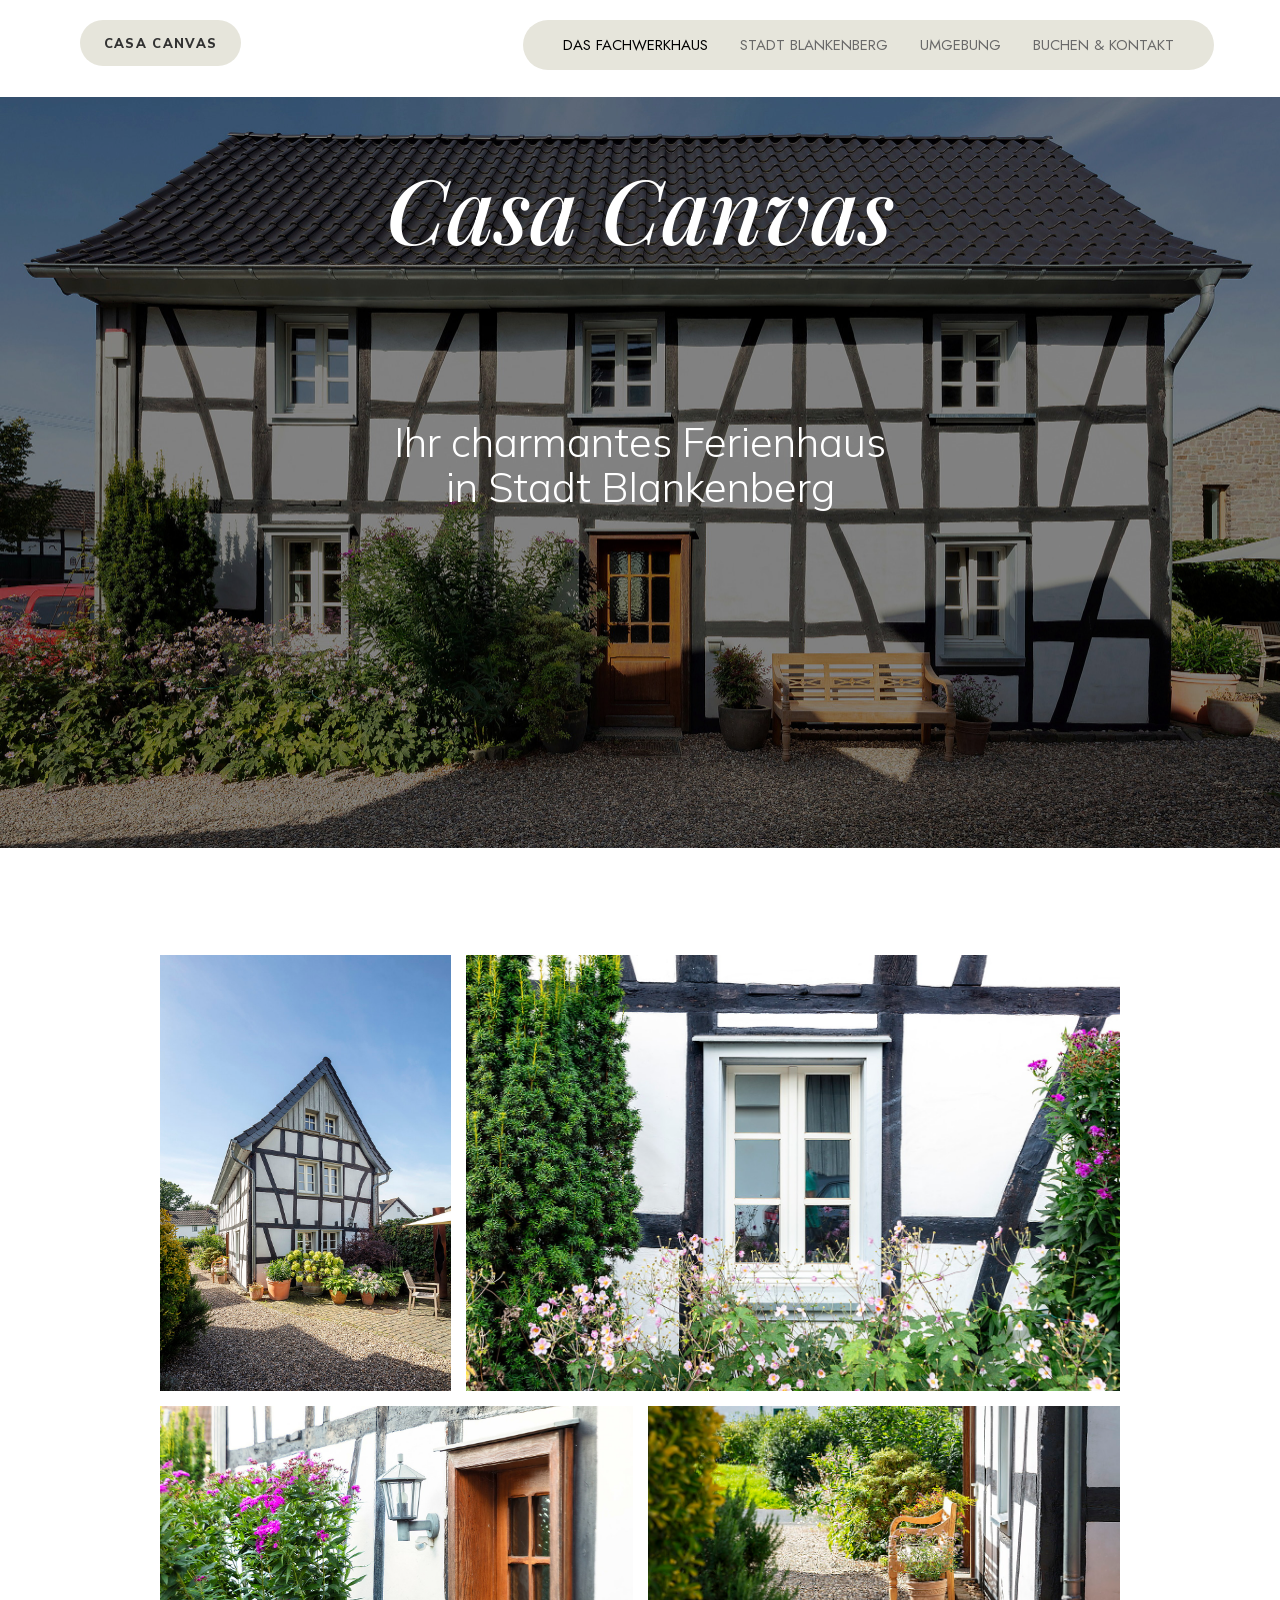
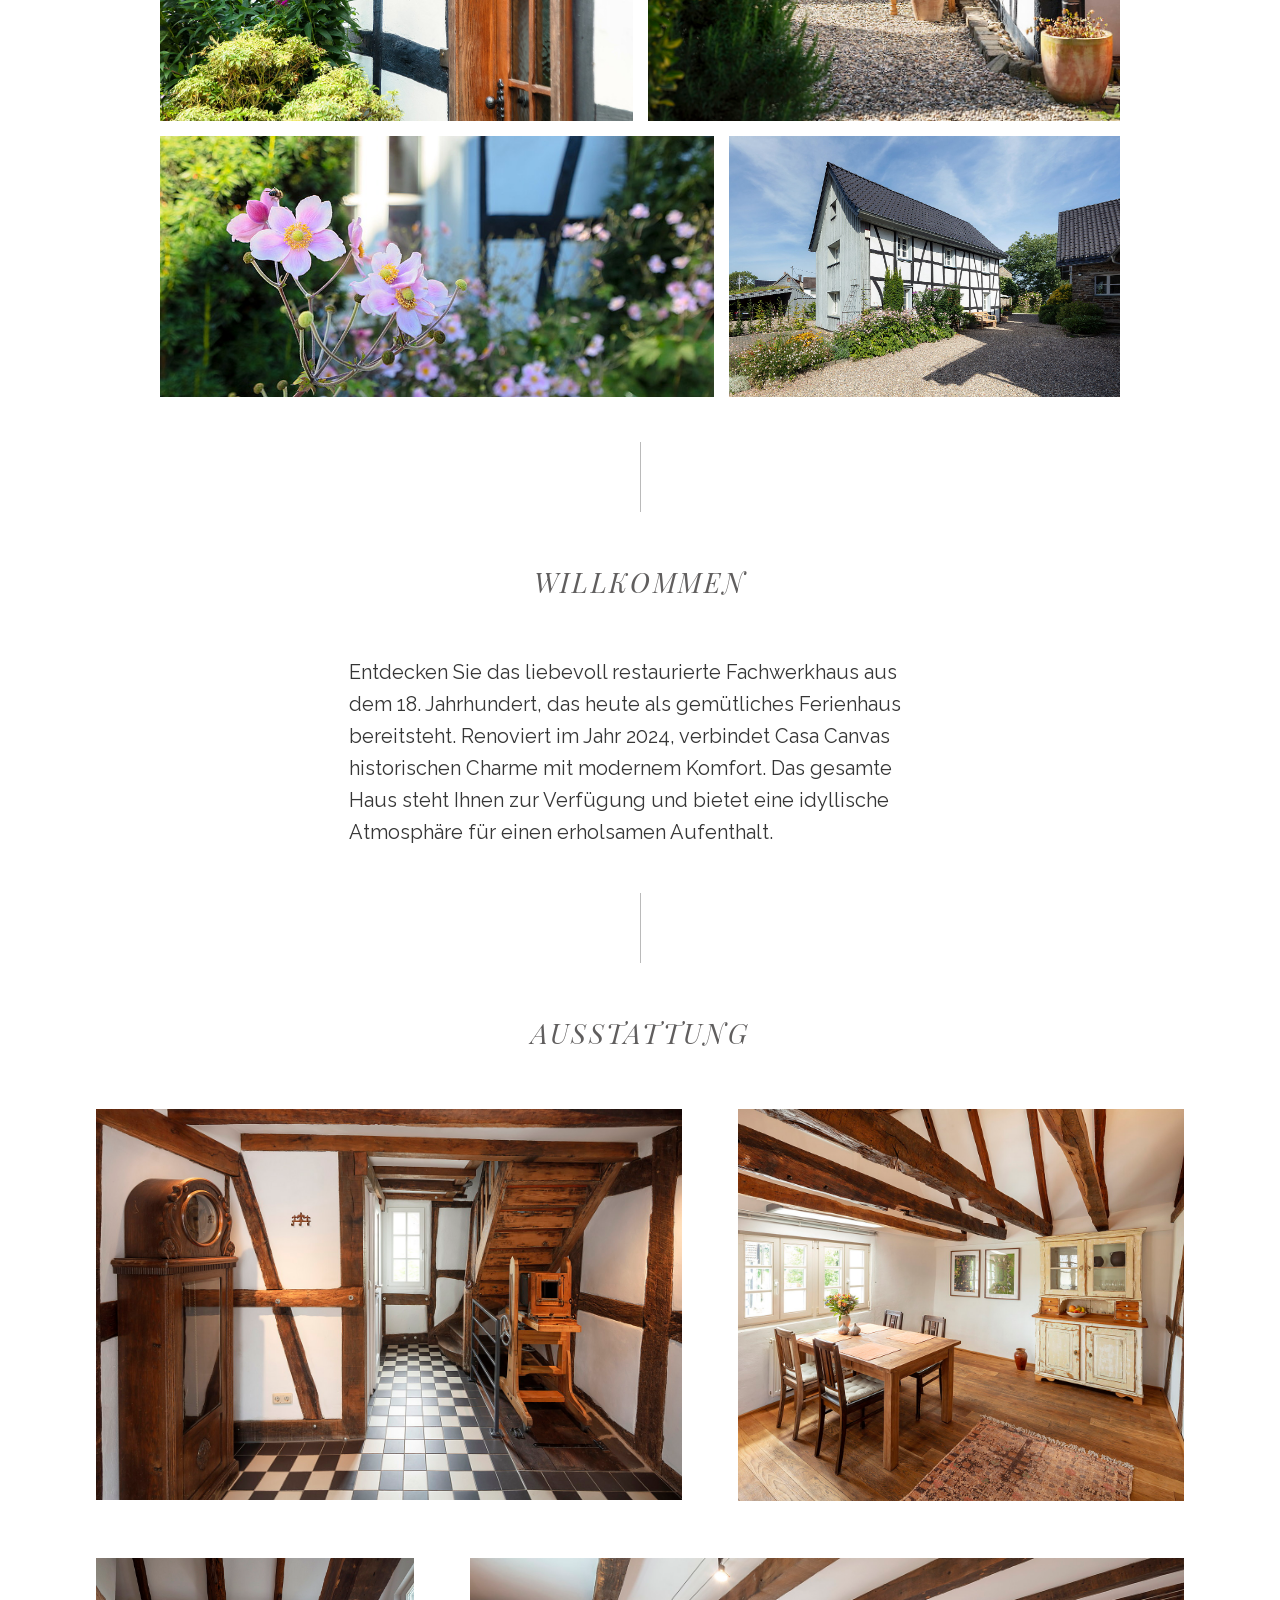
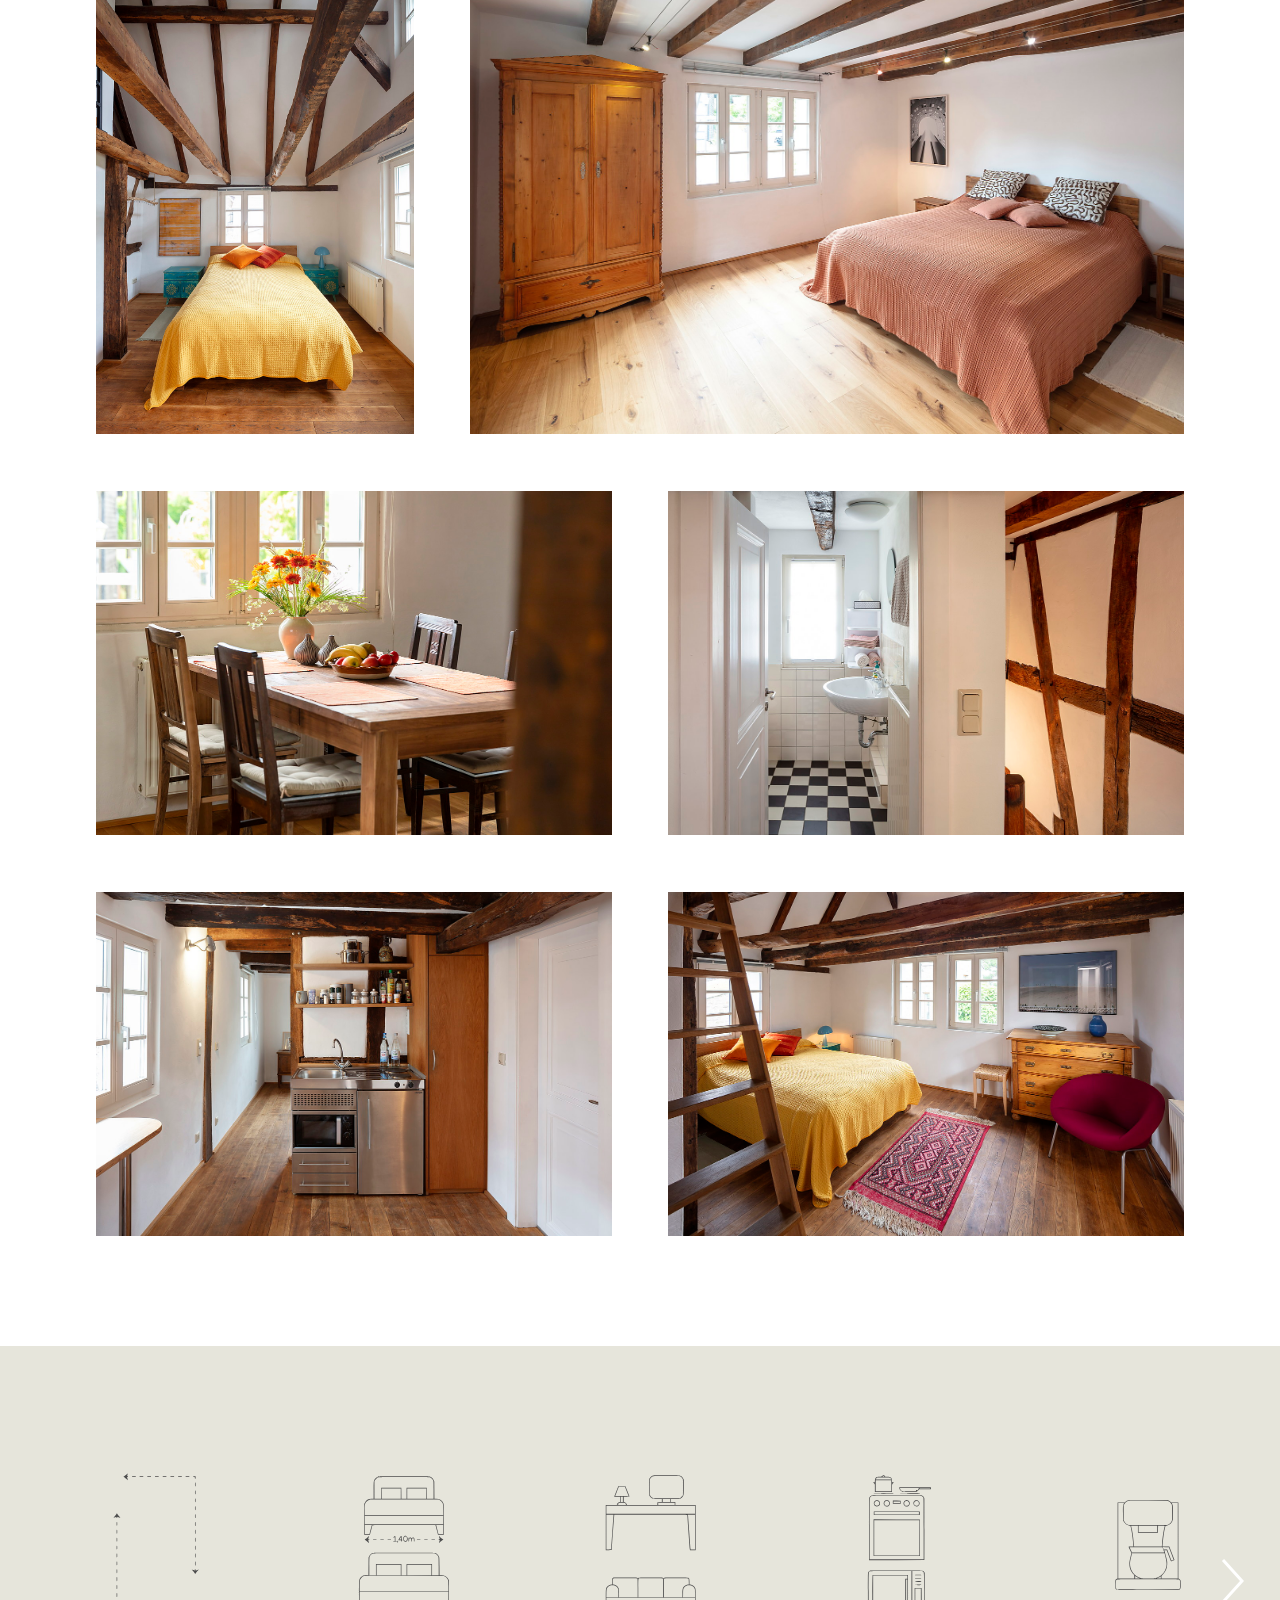
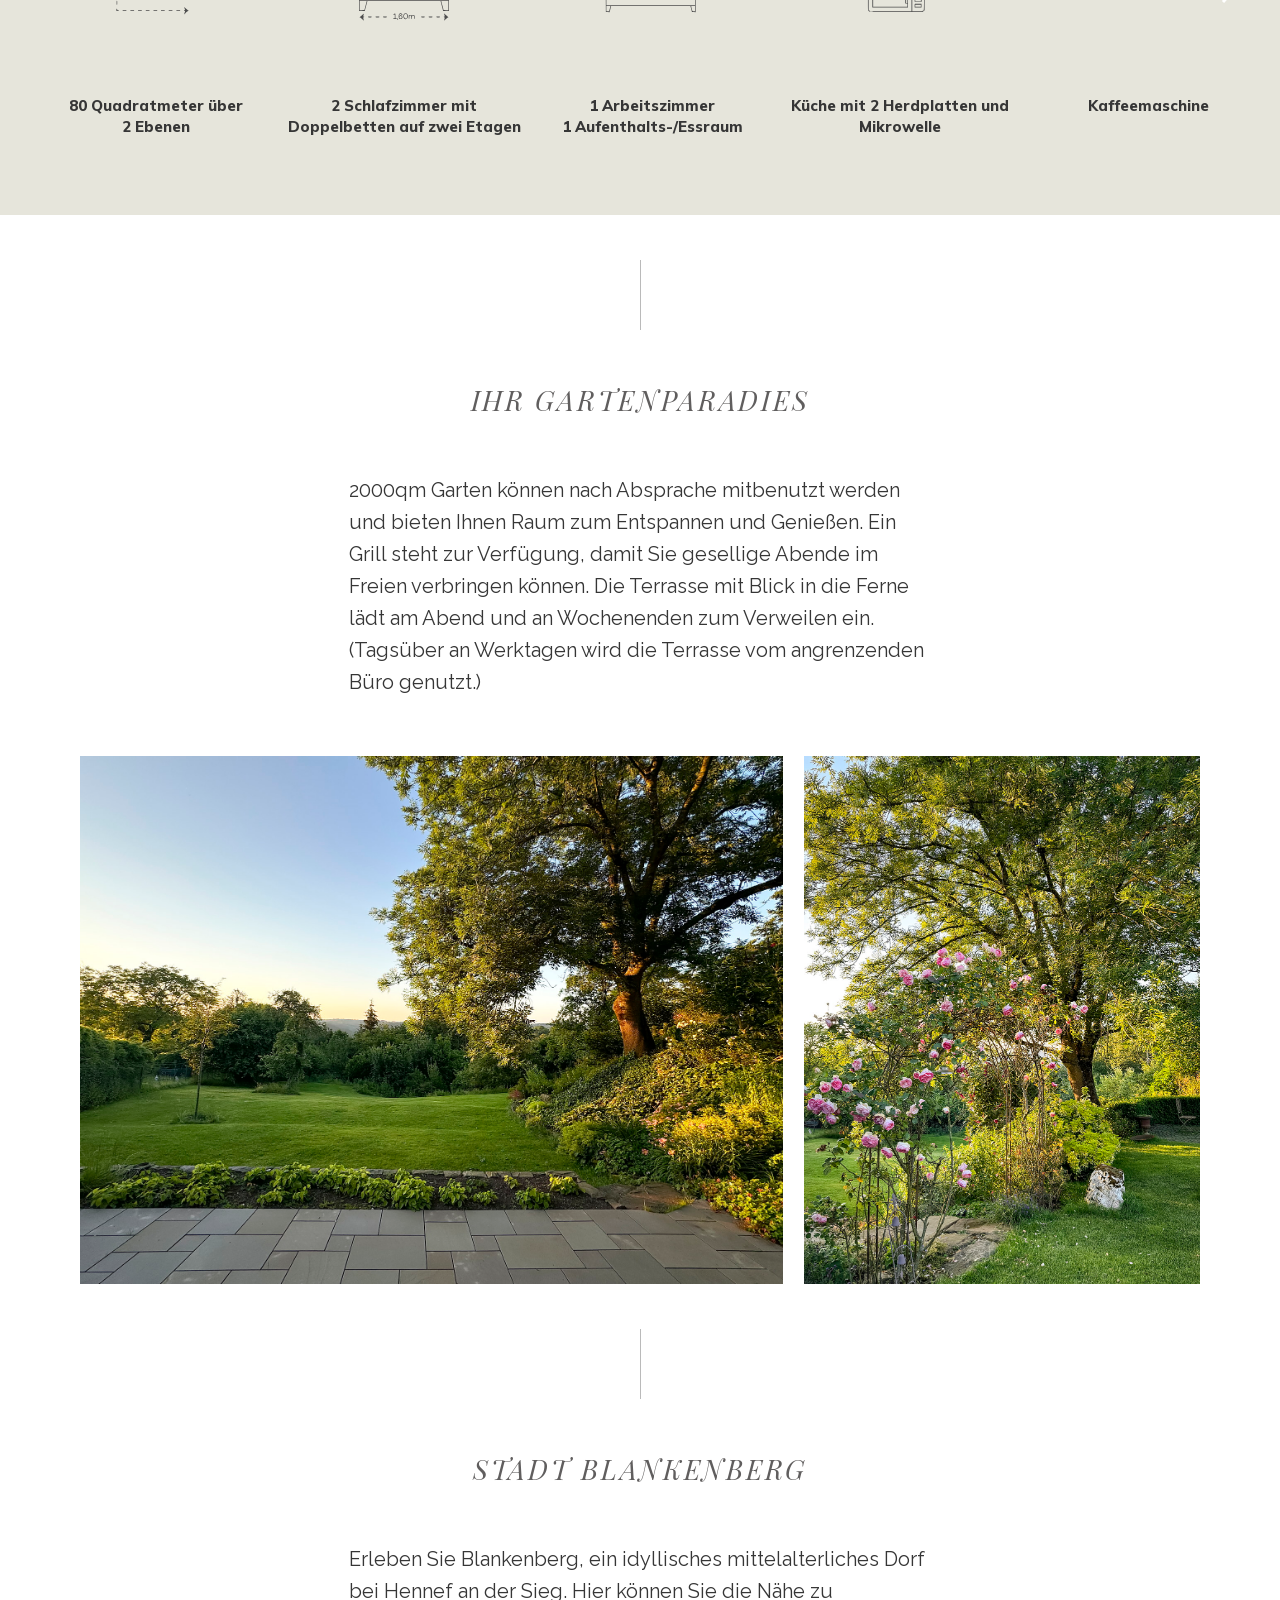
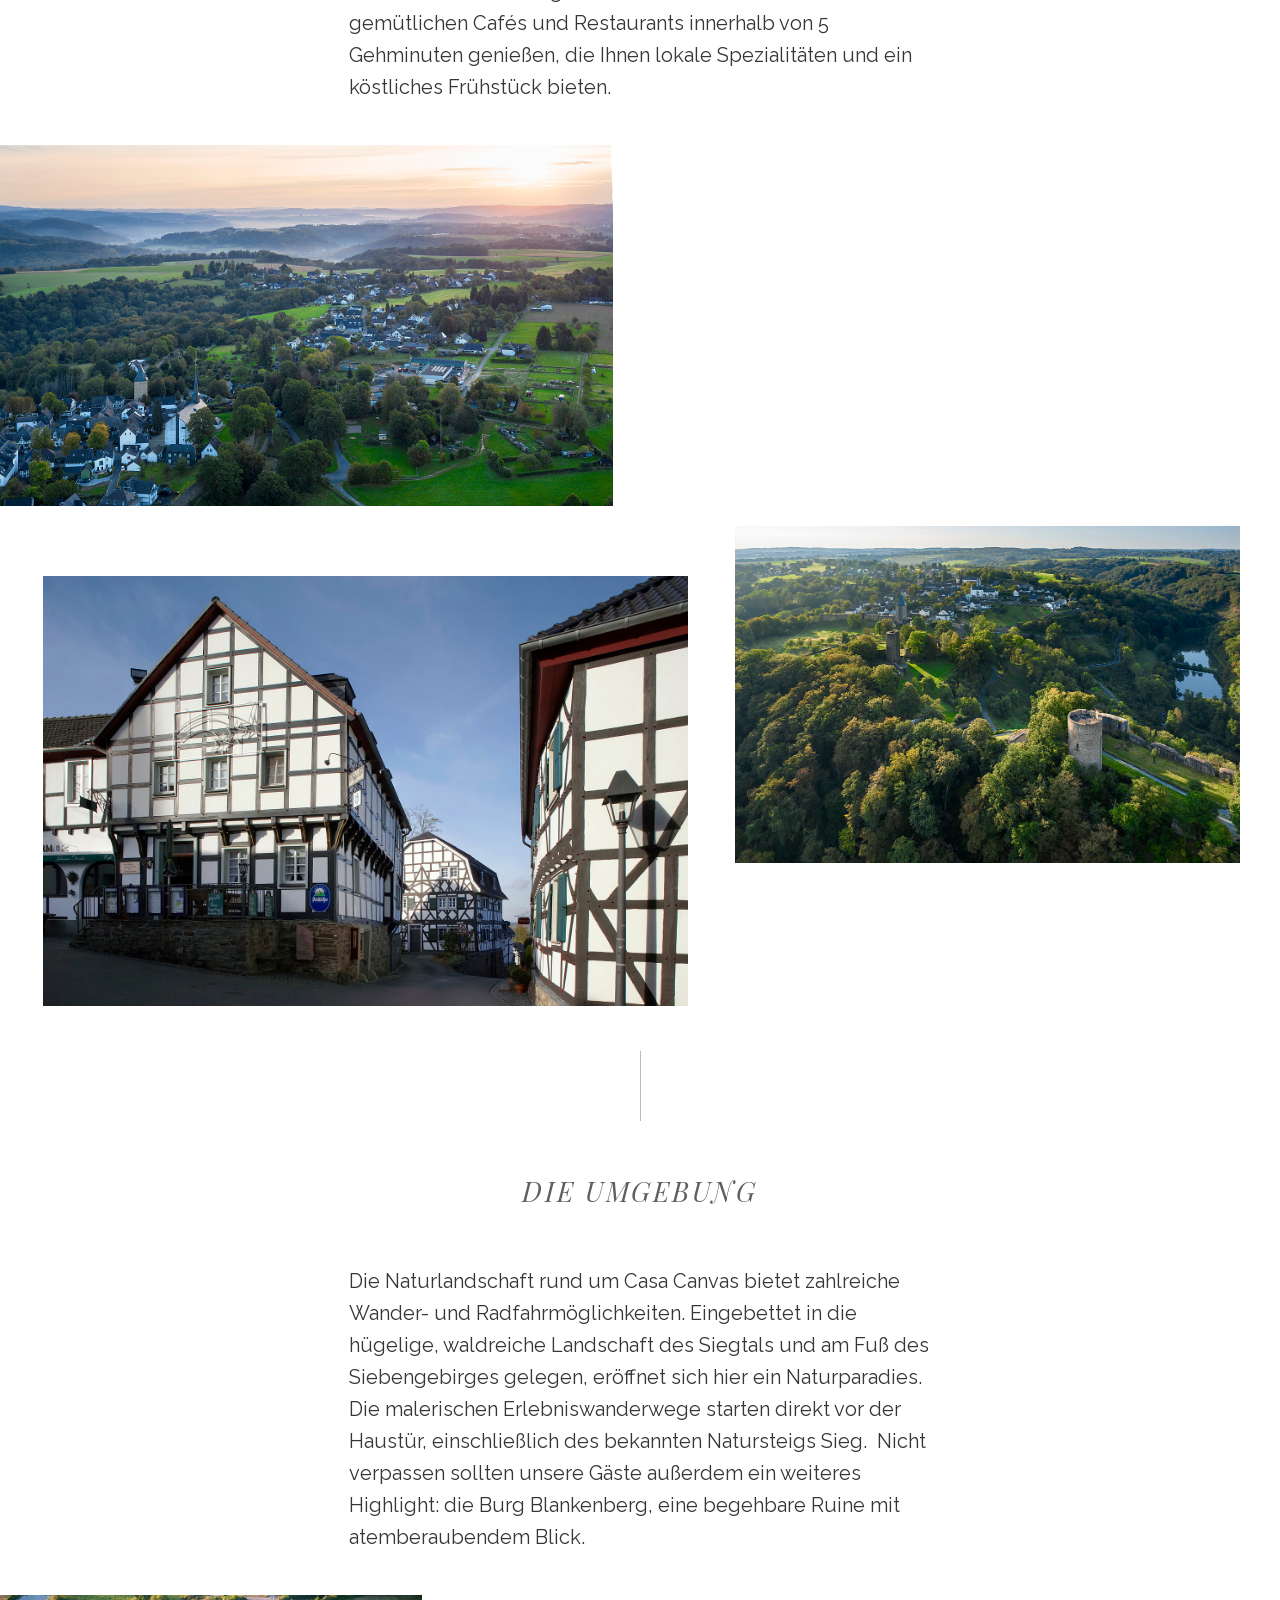
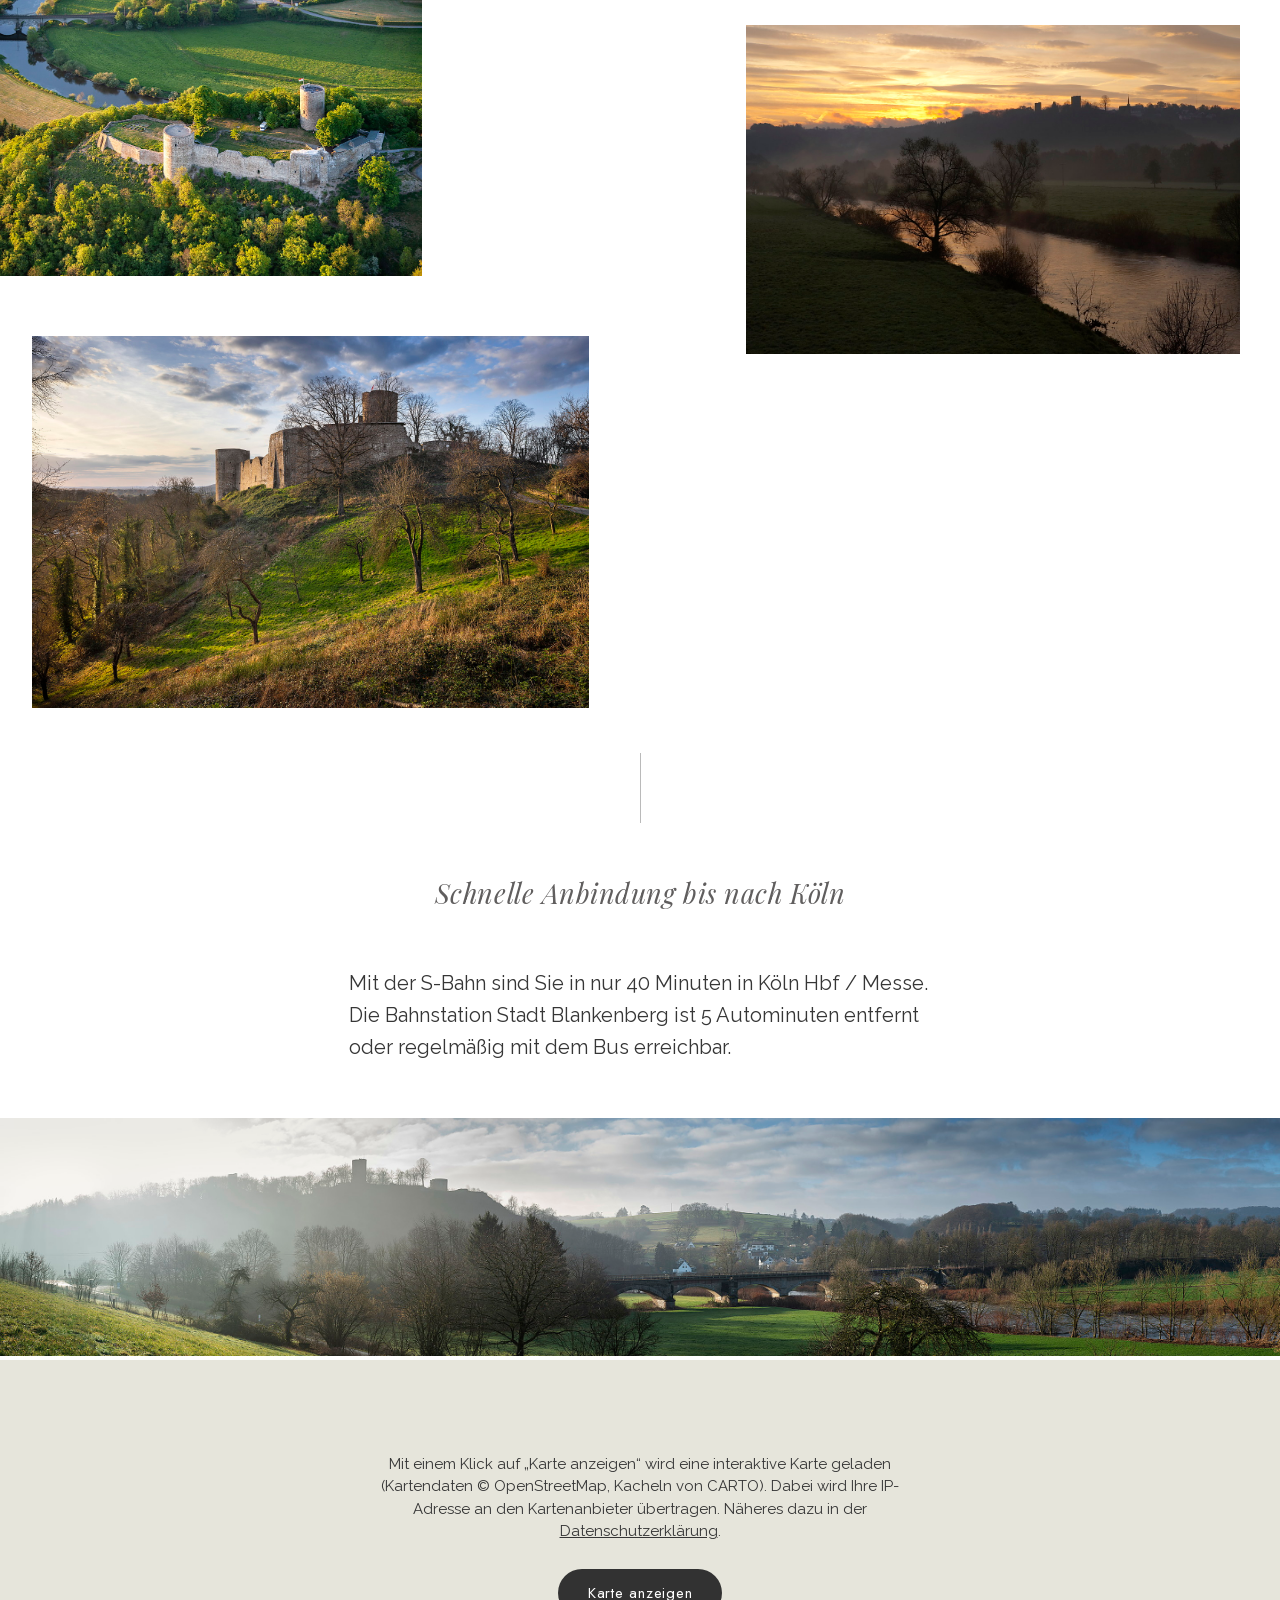
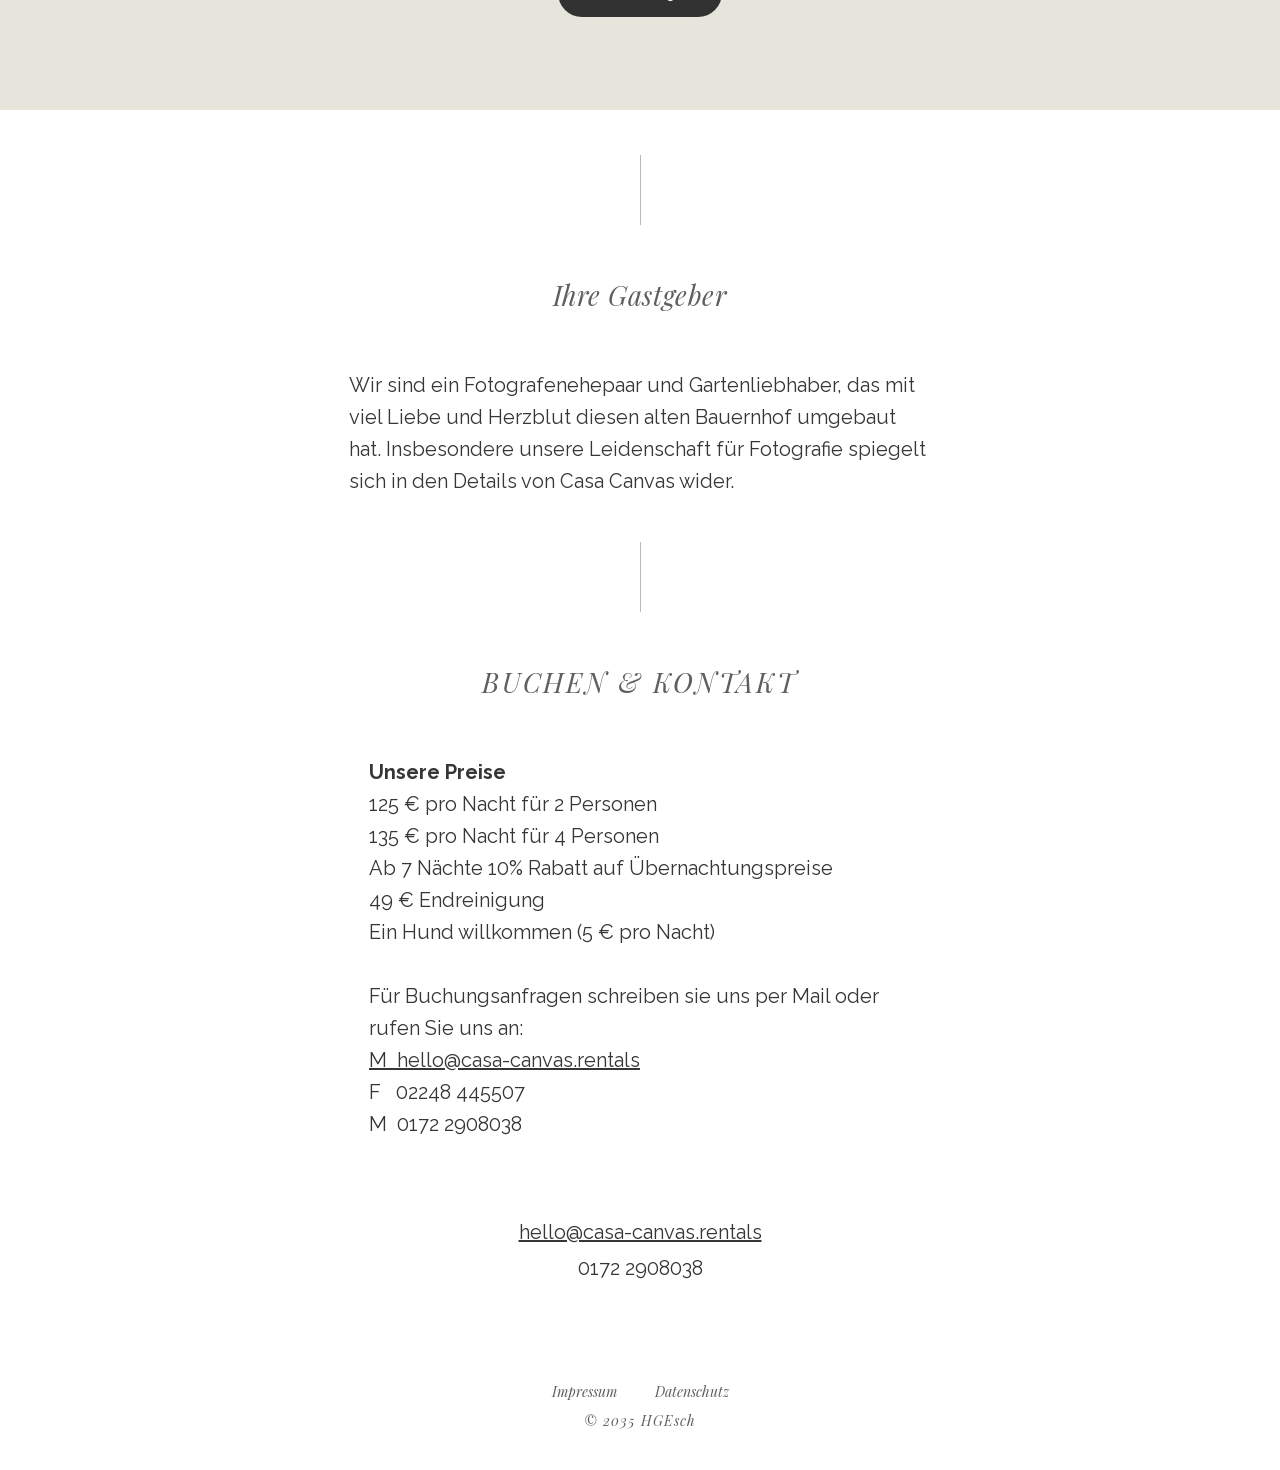
==== commit 1a0df821: "Dog policy: max one dog, 5 € per night, shown in prices and AGB" ====
--- a/index.html
+++ b/index.html
@@ -248,7 +248,7 @@
       135 € pro Nacht für 4 Personen<br>
       Ab 7 Nächte 10% Rabatt auf Übernachtungspreise<br>
       49 € Endreinigung<br>
-      Hunde willkommen</p>
+      Ein Hund willkommen (5 € pro Nacht)</p>
       <p class="gap-above">Für Buchungsanfragen schreiben sie uns per Mail oder rufen Sie uns an:<br>
       <a href="mailto:hello@casa-canvas.rentals">M&nbsp; hello@casa-canvas.rentals</a><br>
       F &nbsp; 02248 445507<br>
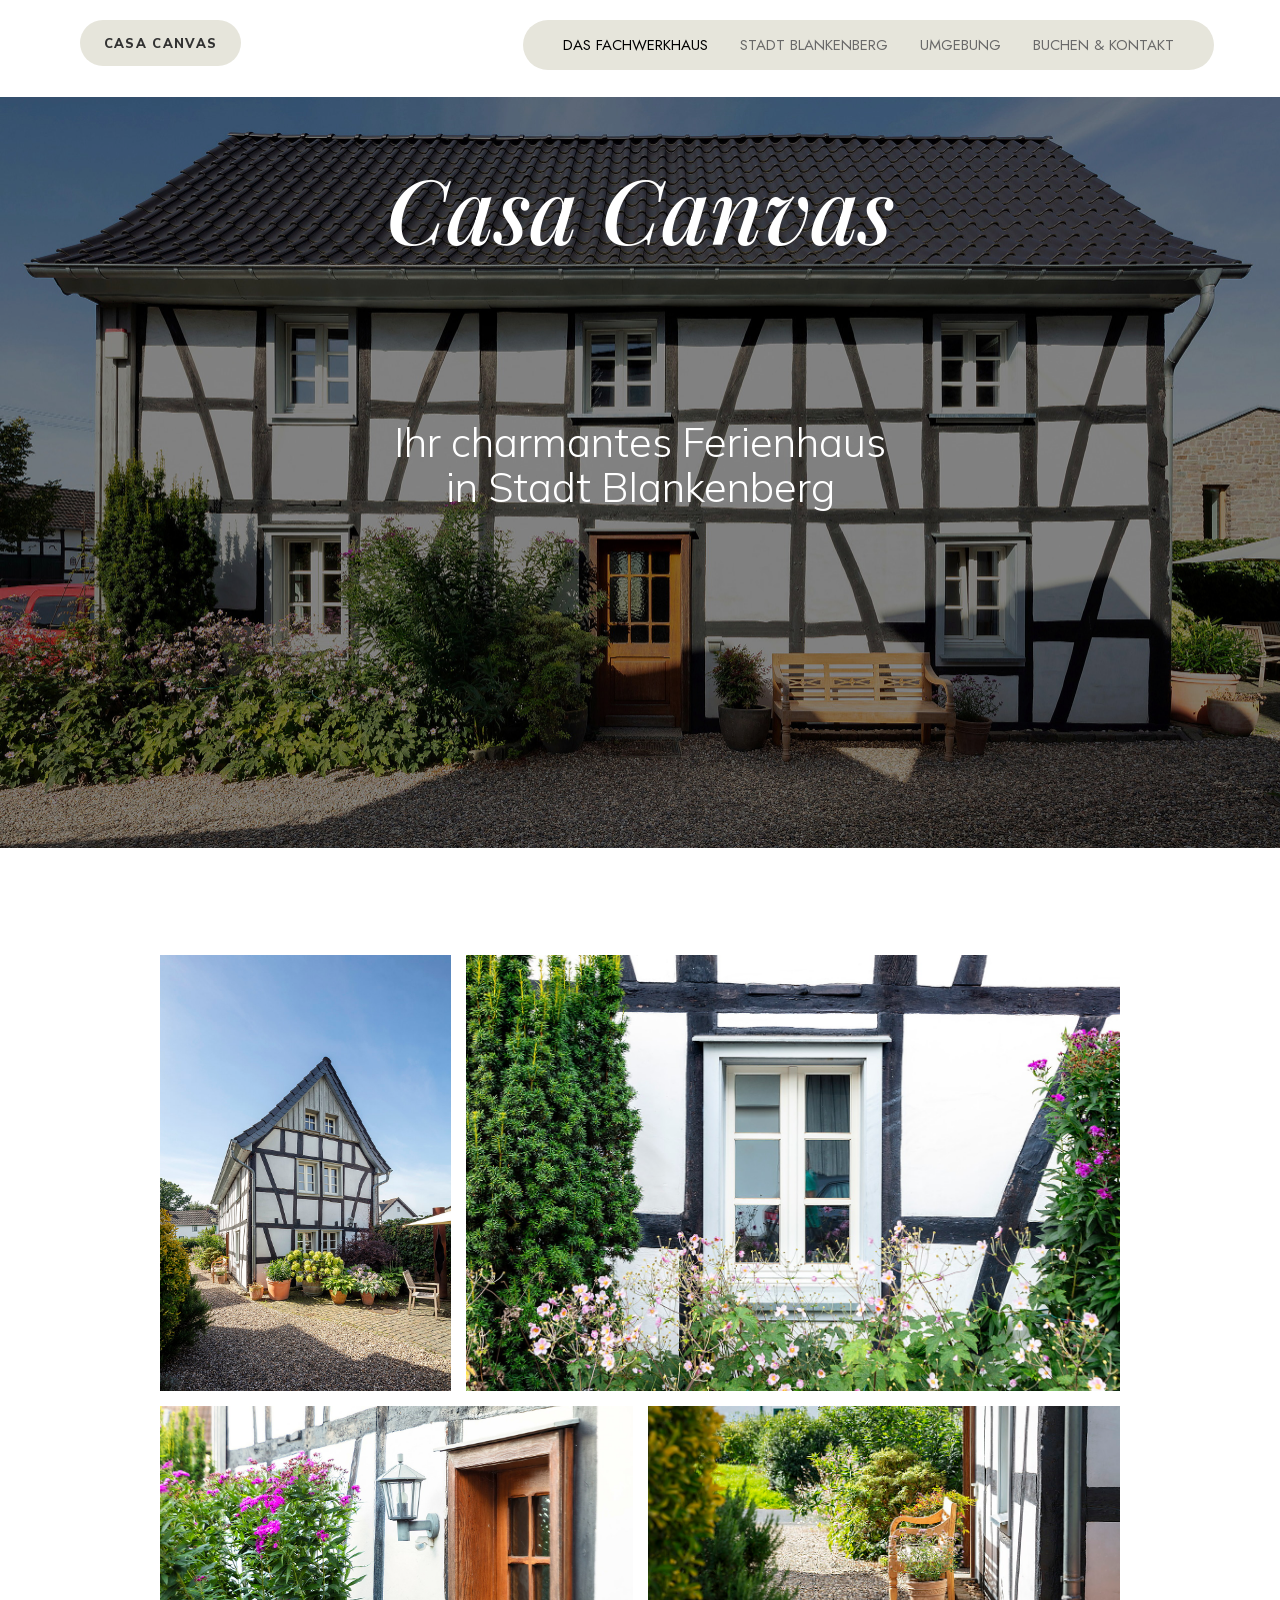
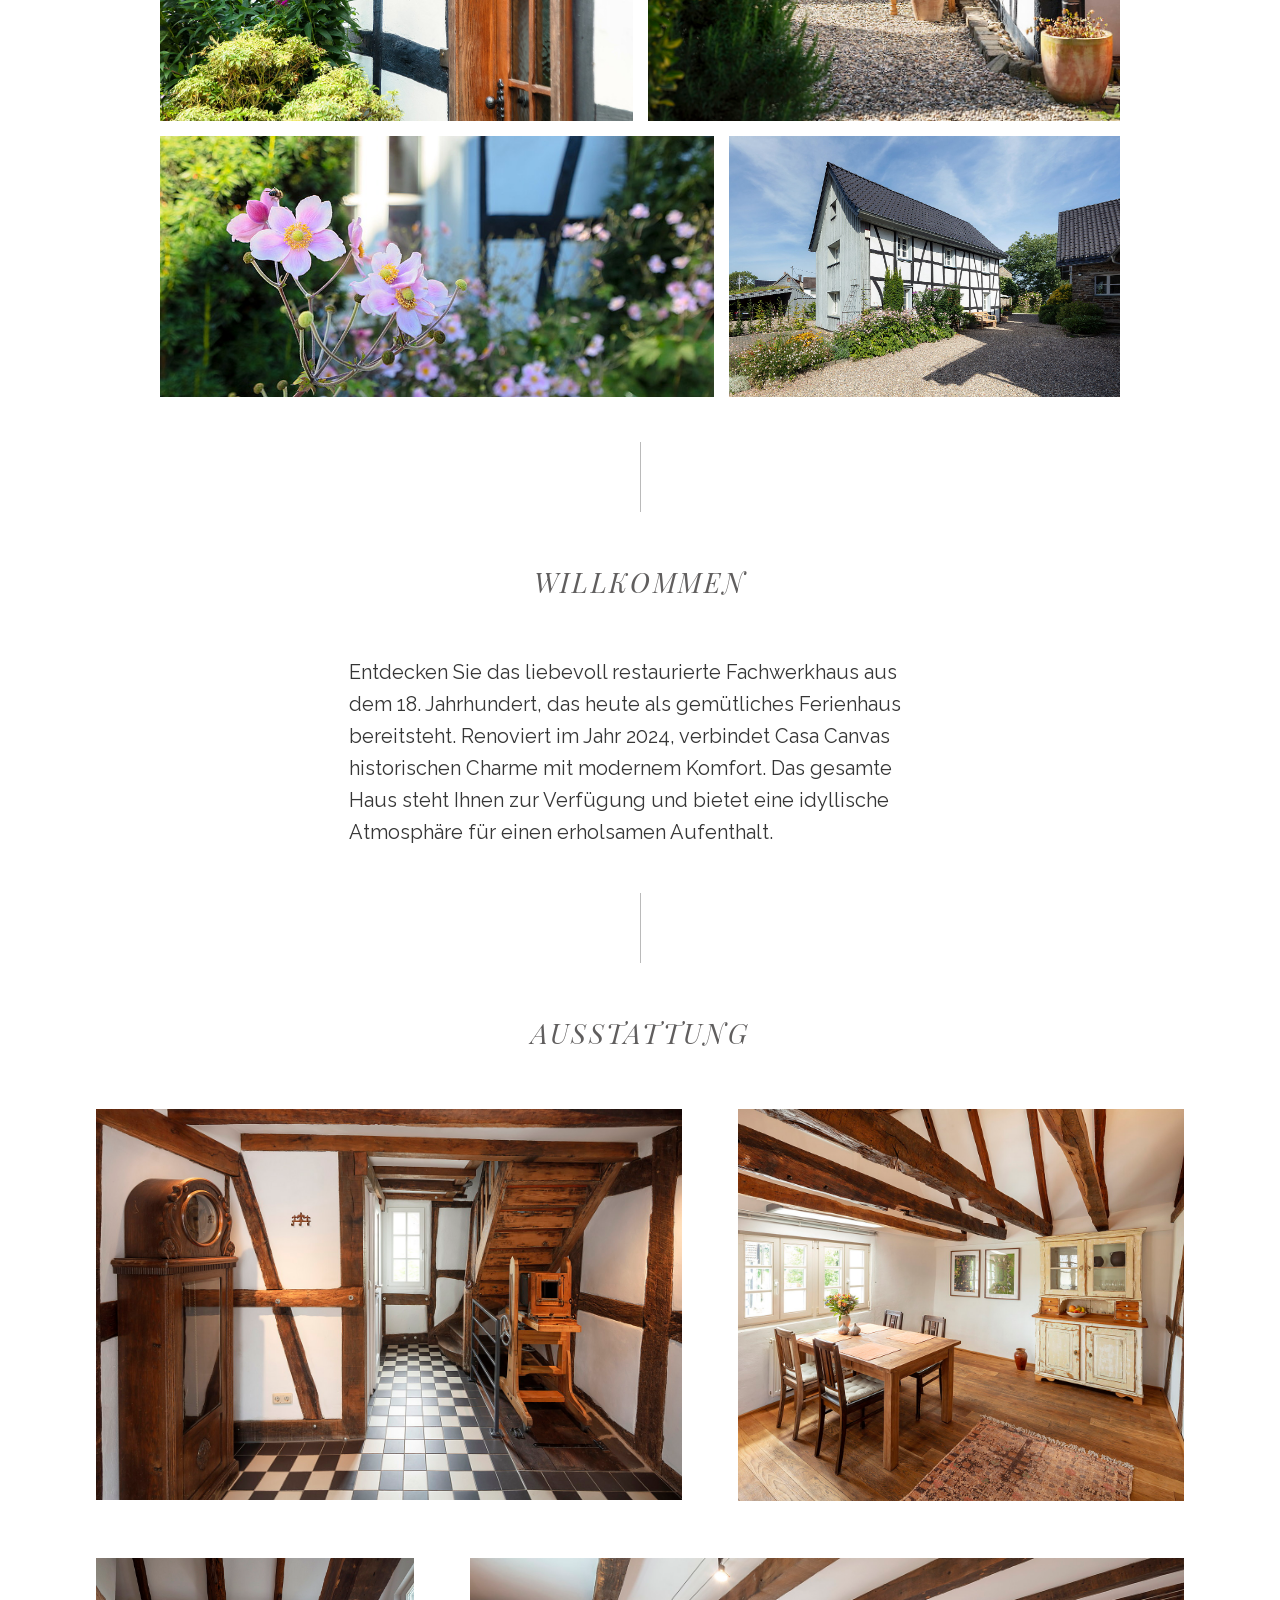
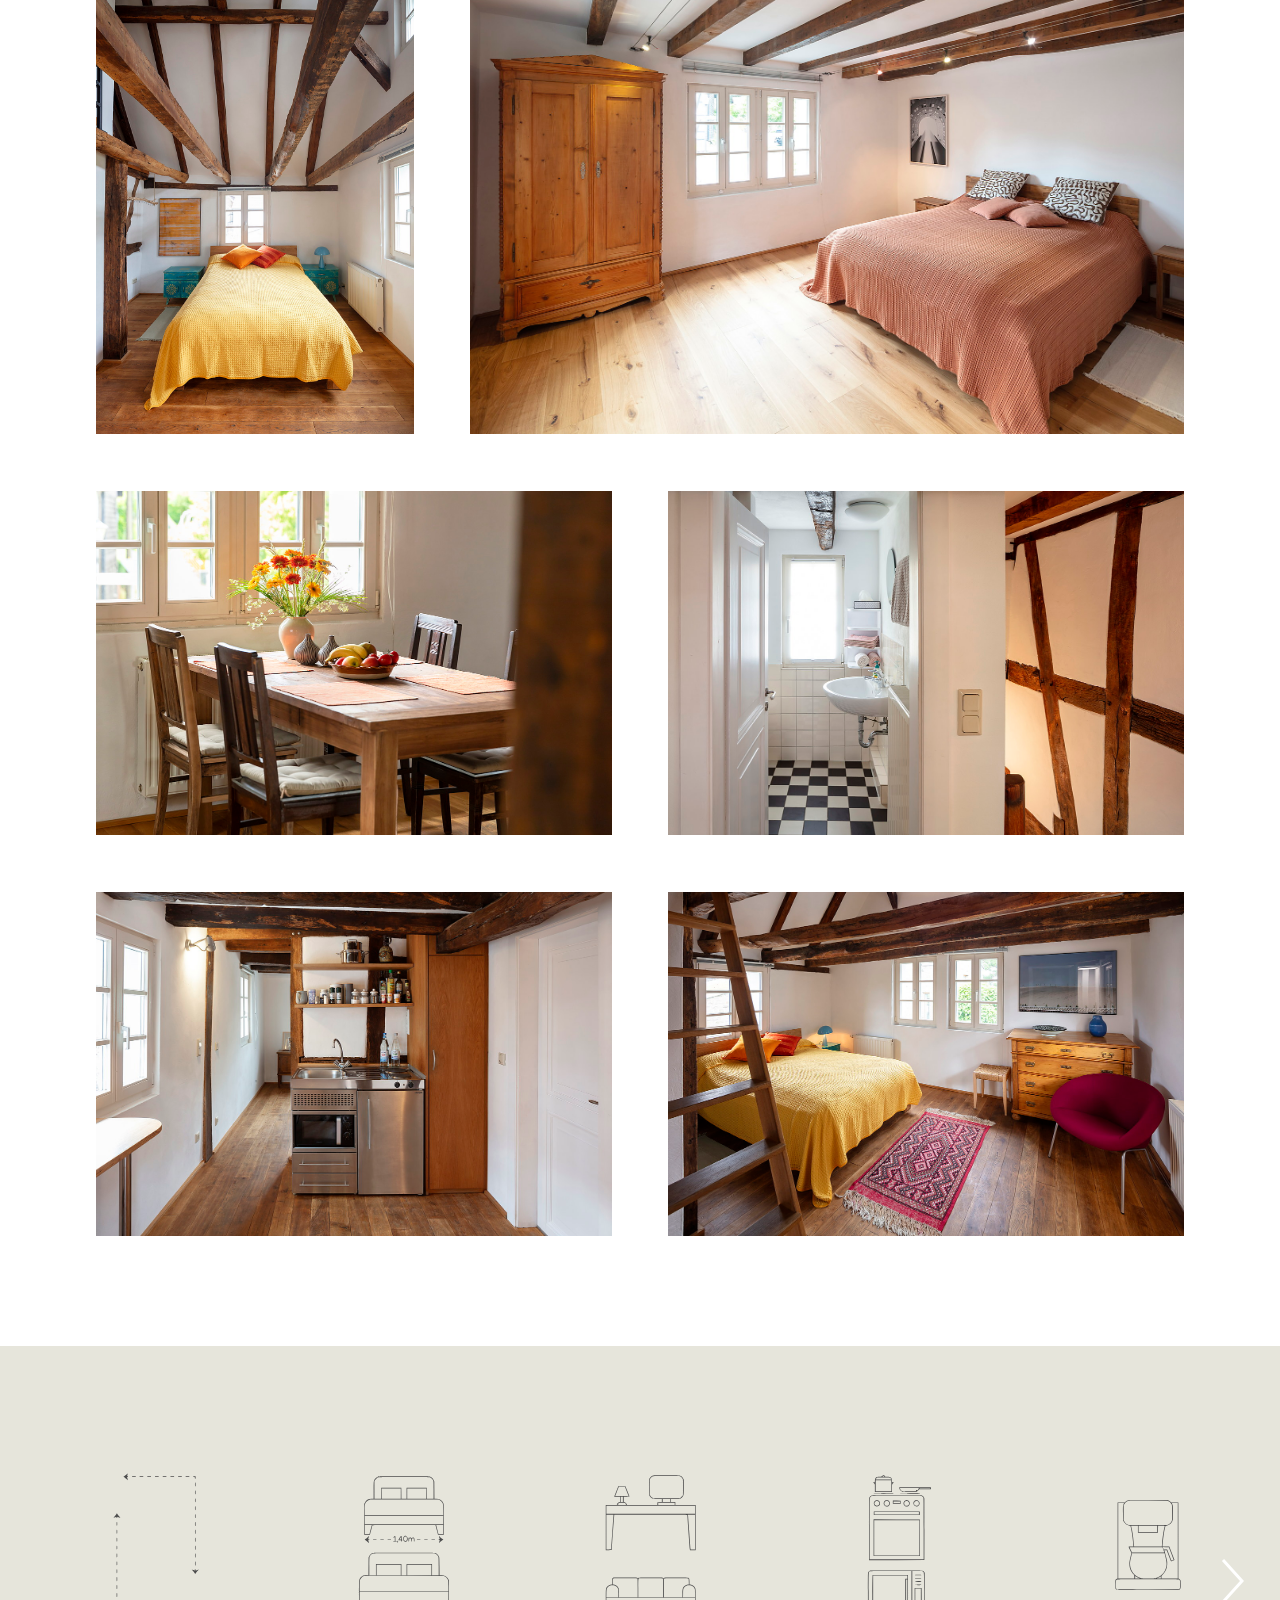
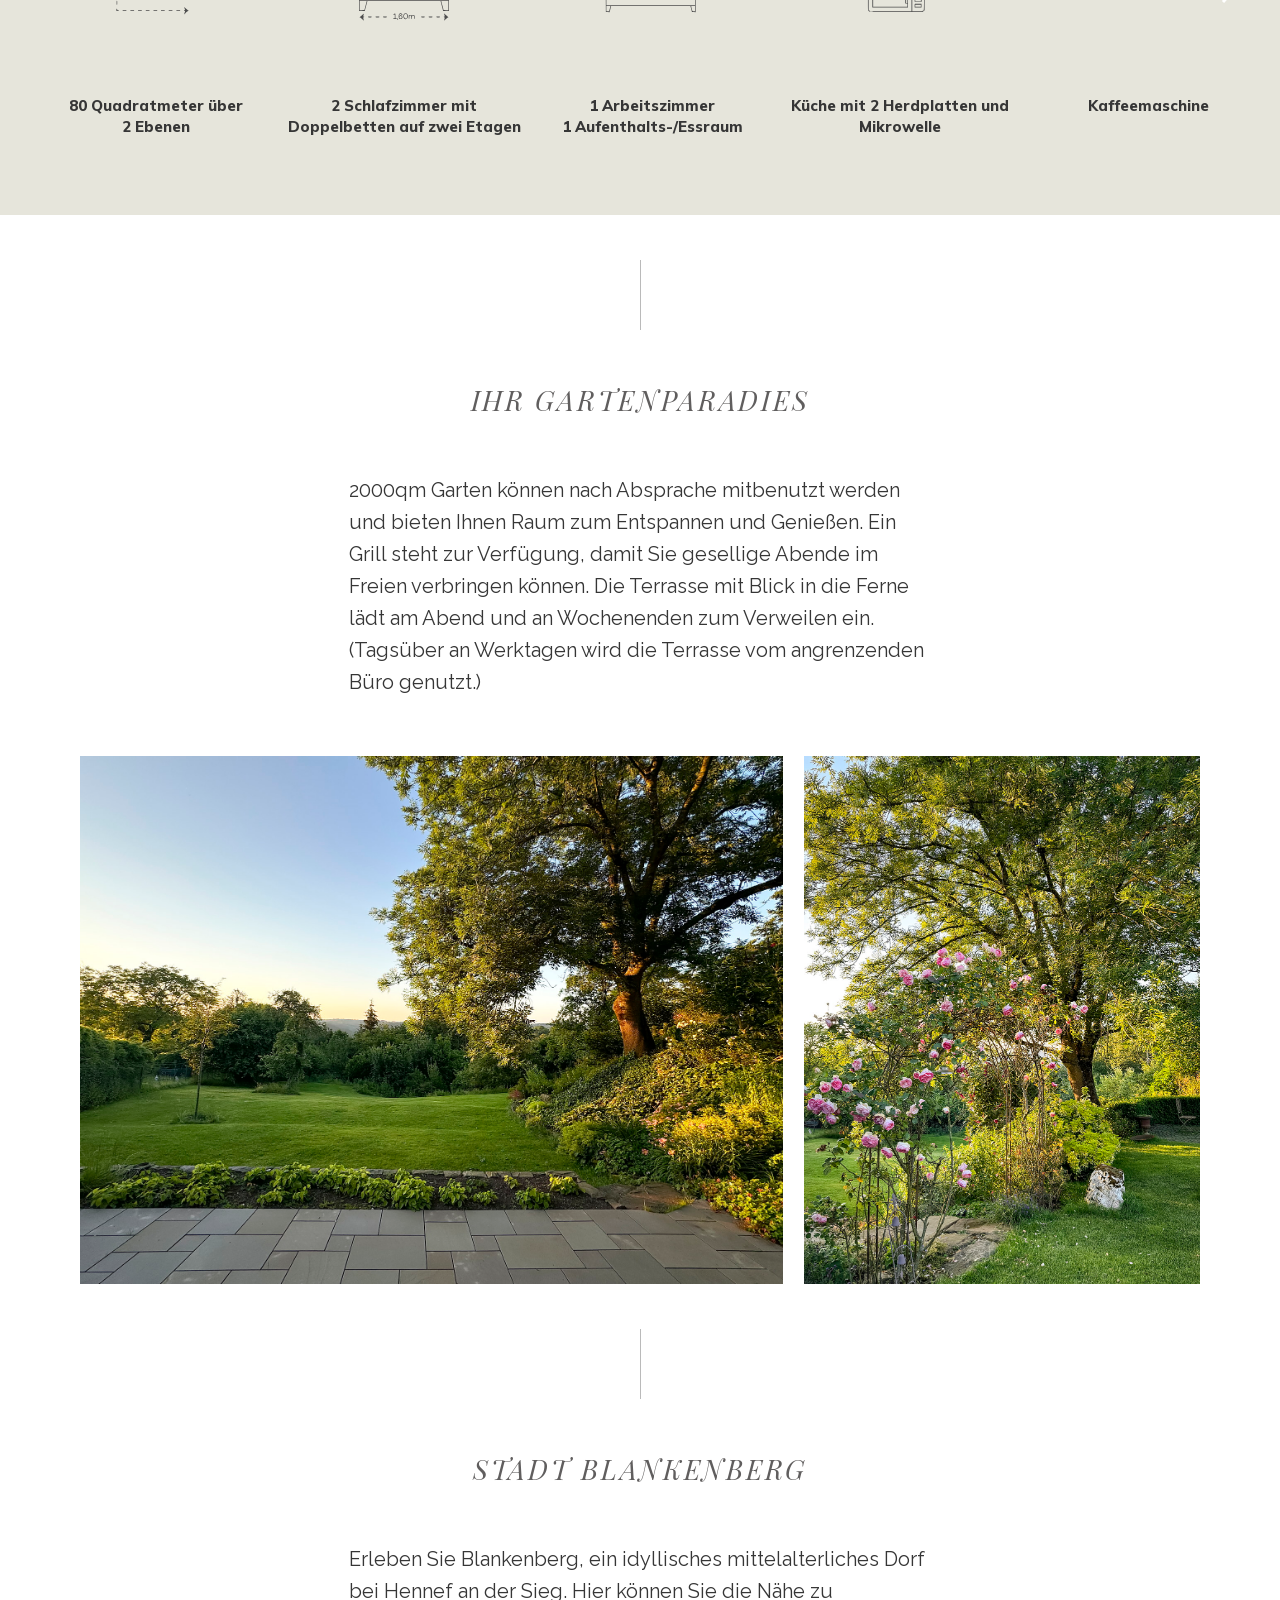
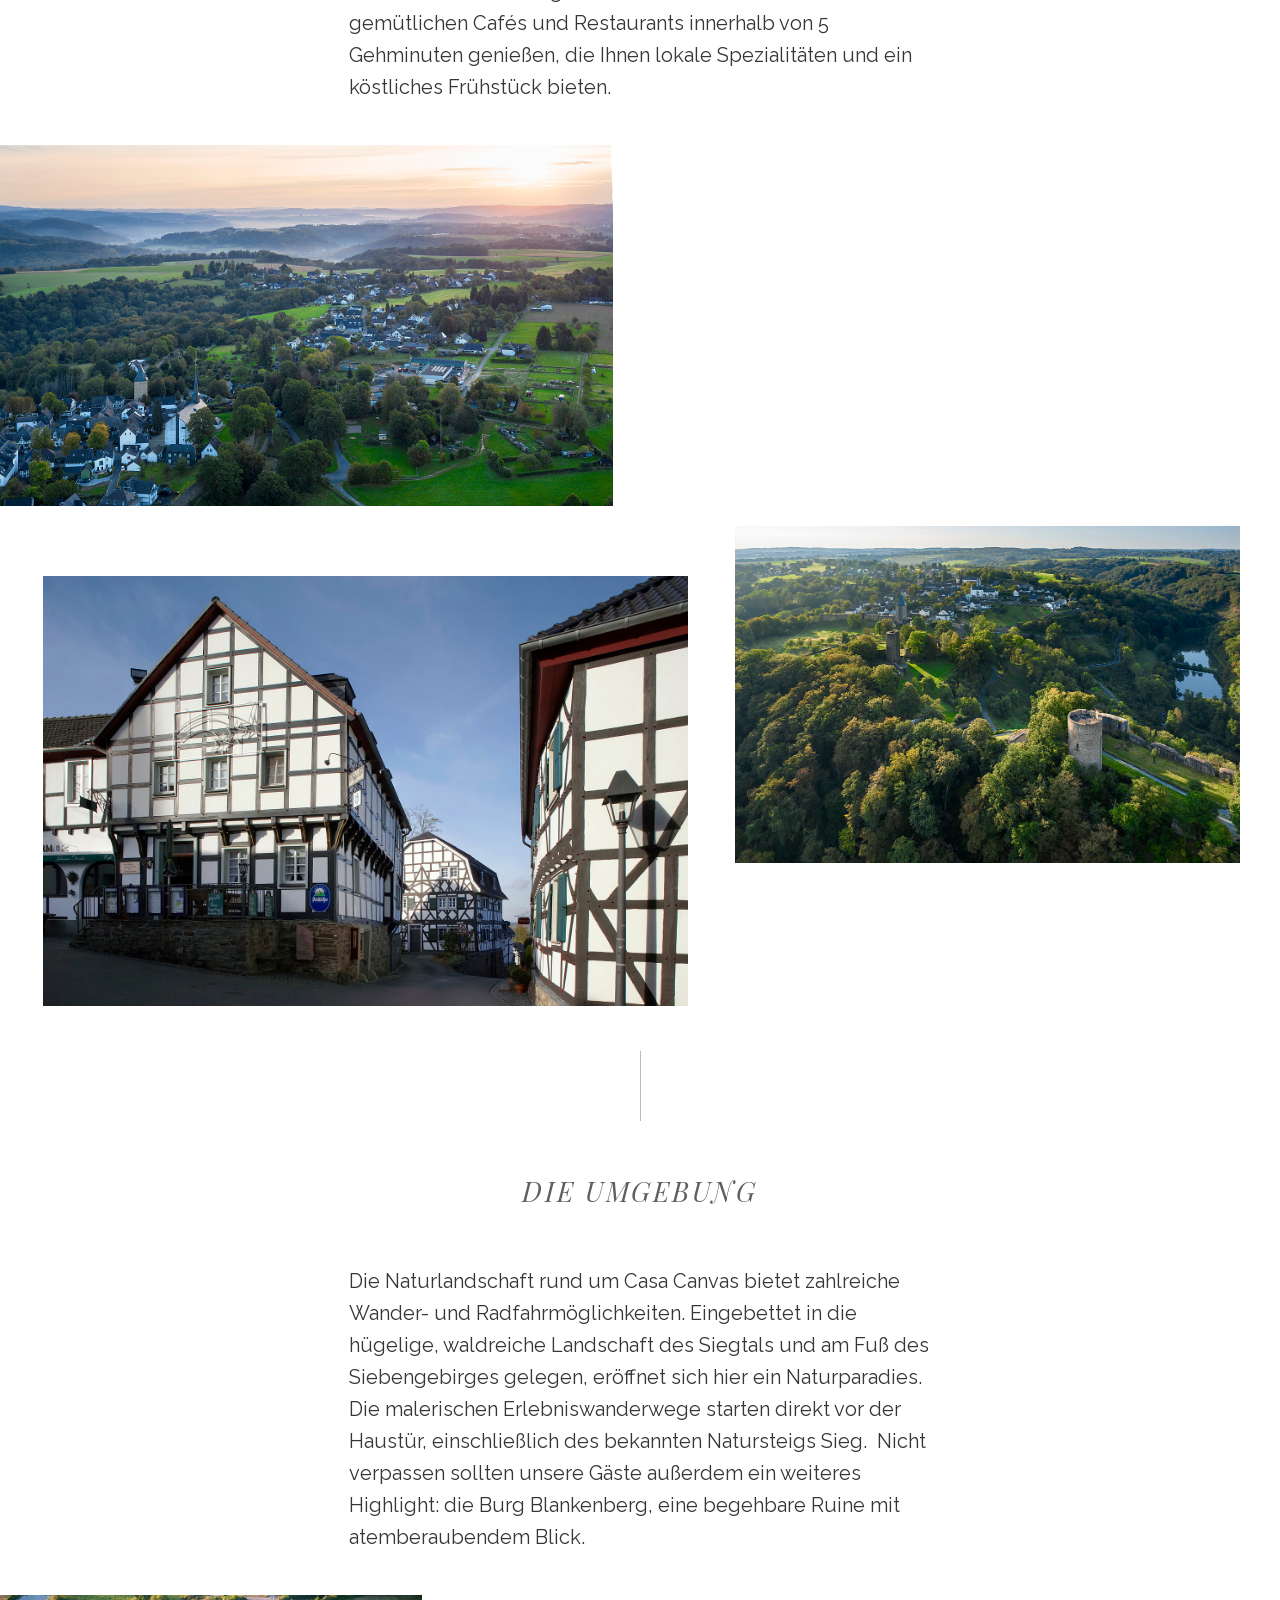
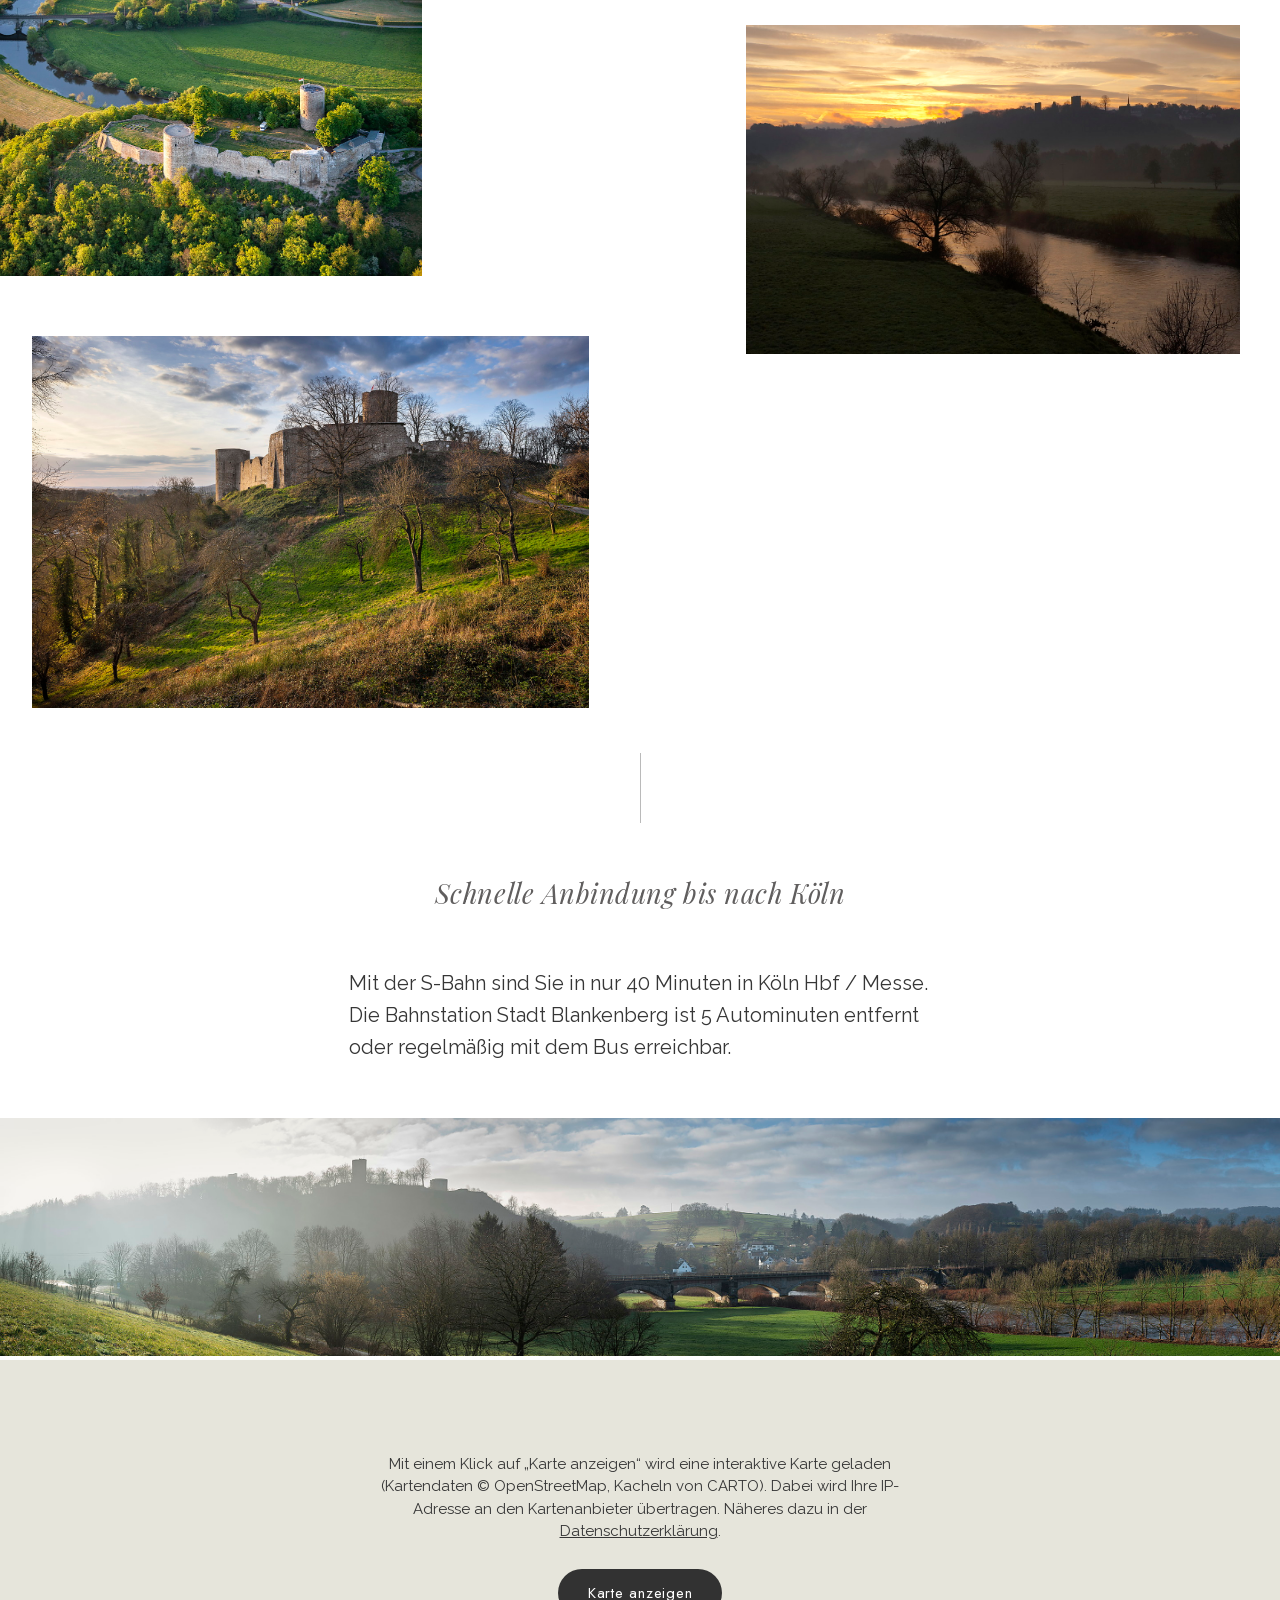
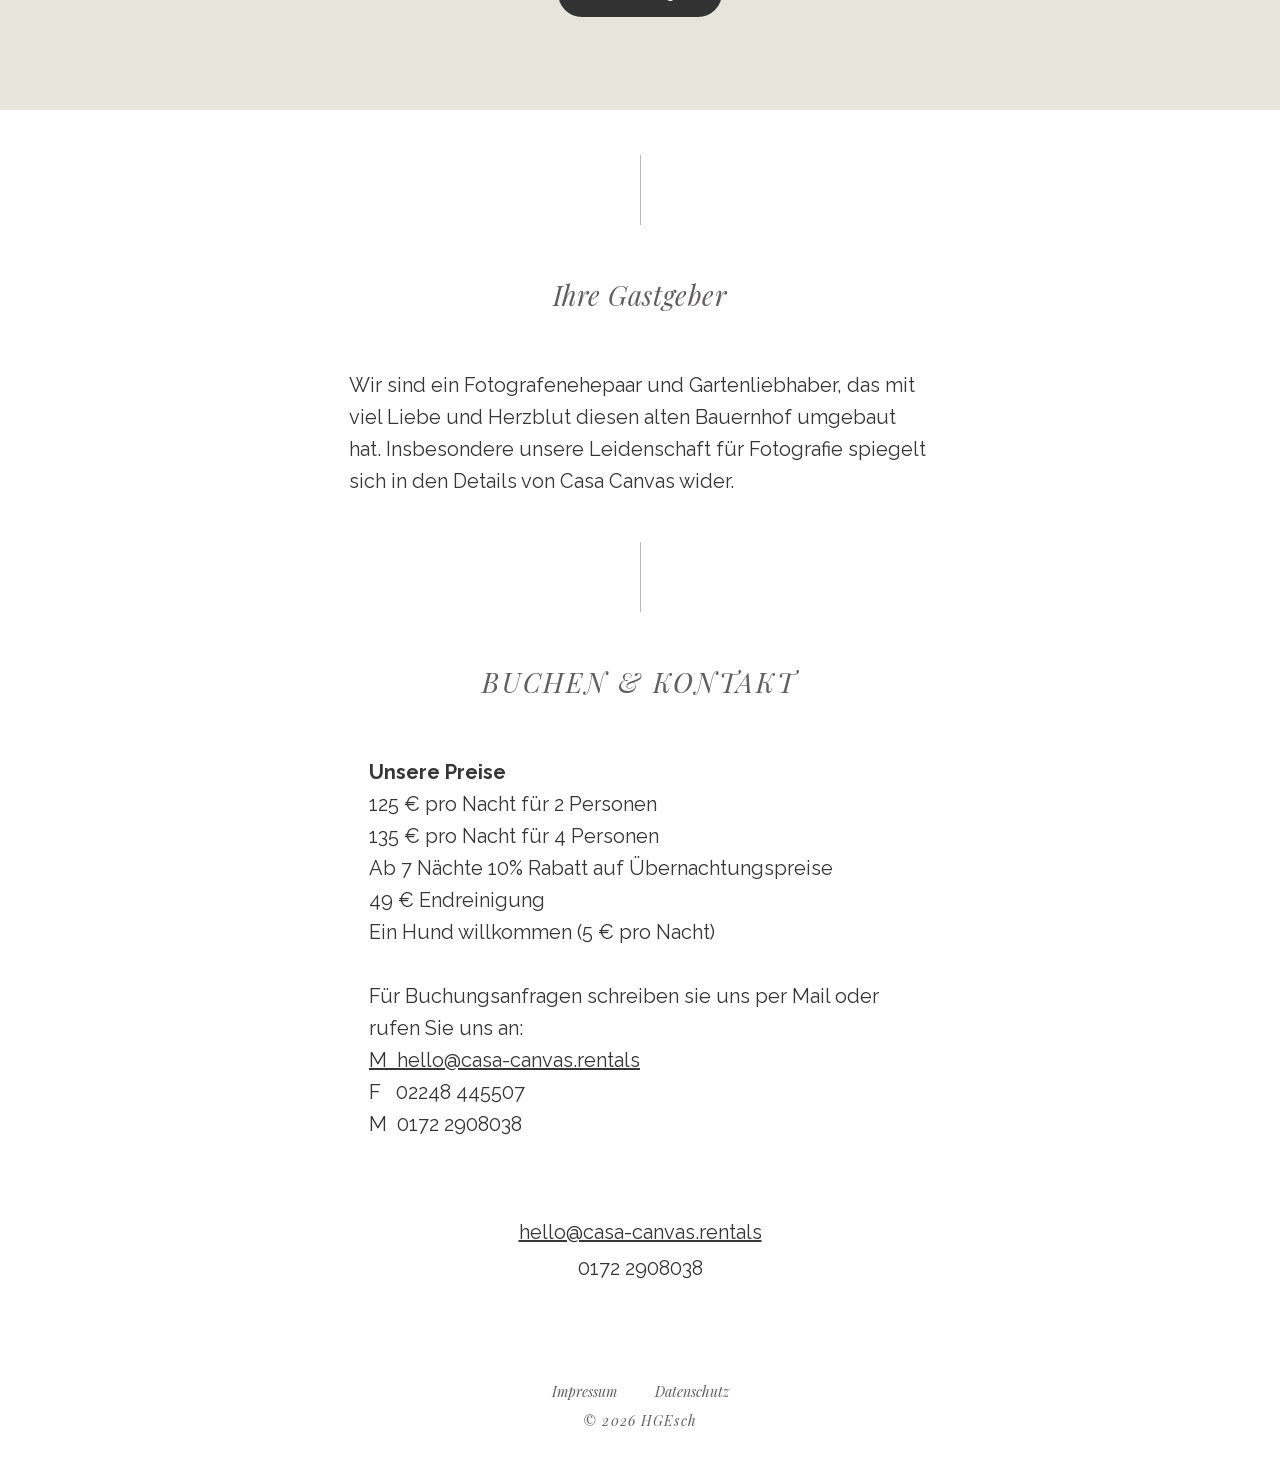
==== commit 305b6962: "updates footer year to 2026" ====
--- a/index.html
+++ b/index.html
@@ -264,7 +264,7 @@
 
 <footer class="site-footer">
   <p class="footer-links"><a href="impressum.html">Impressum</a><a href="datenschutz.html">Datenschutz</a></p>
-  <p class="footer-copy">© 2035 HGEsch</p>
+  <p class="footer-copy">© 2026 HGEsch</p>
 </footer>
 
 <script>
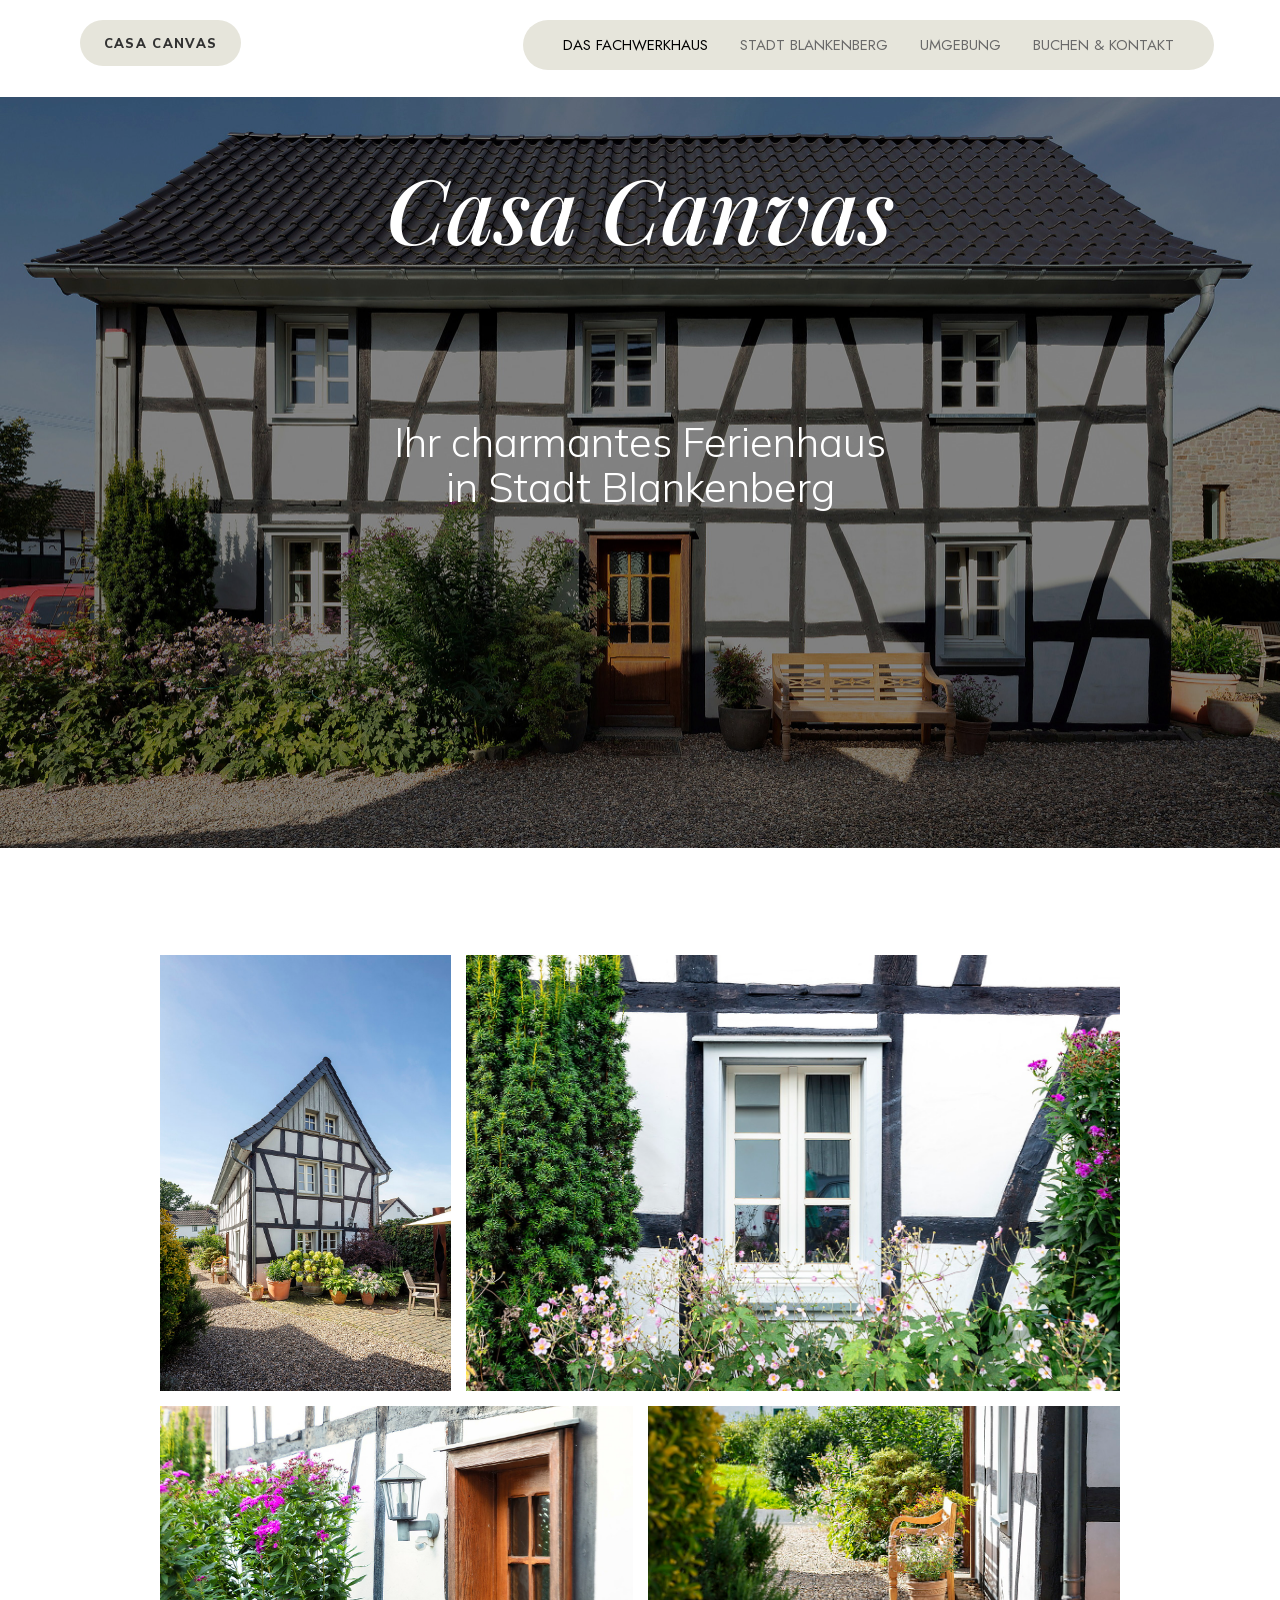
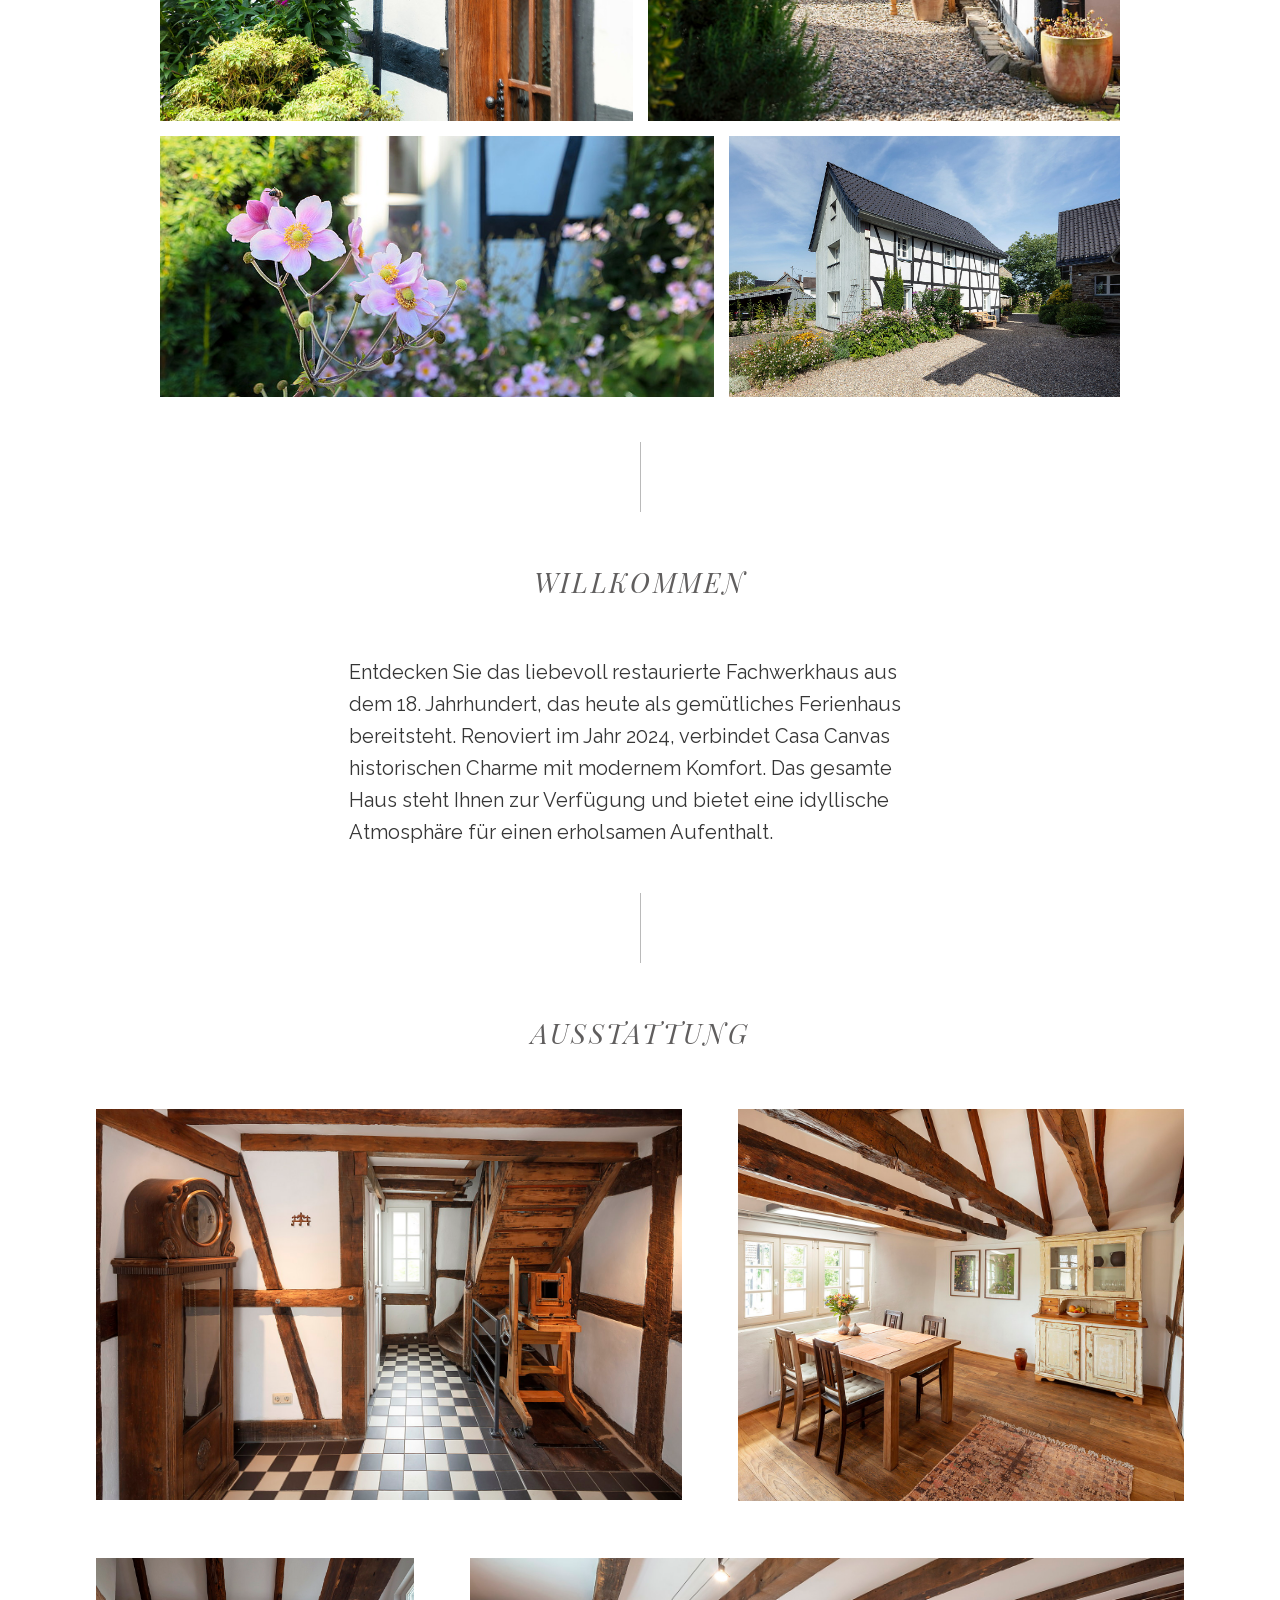
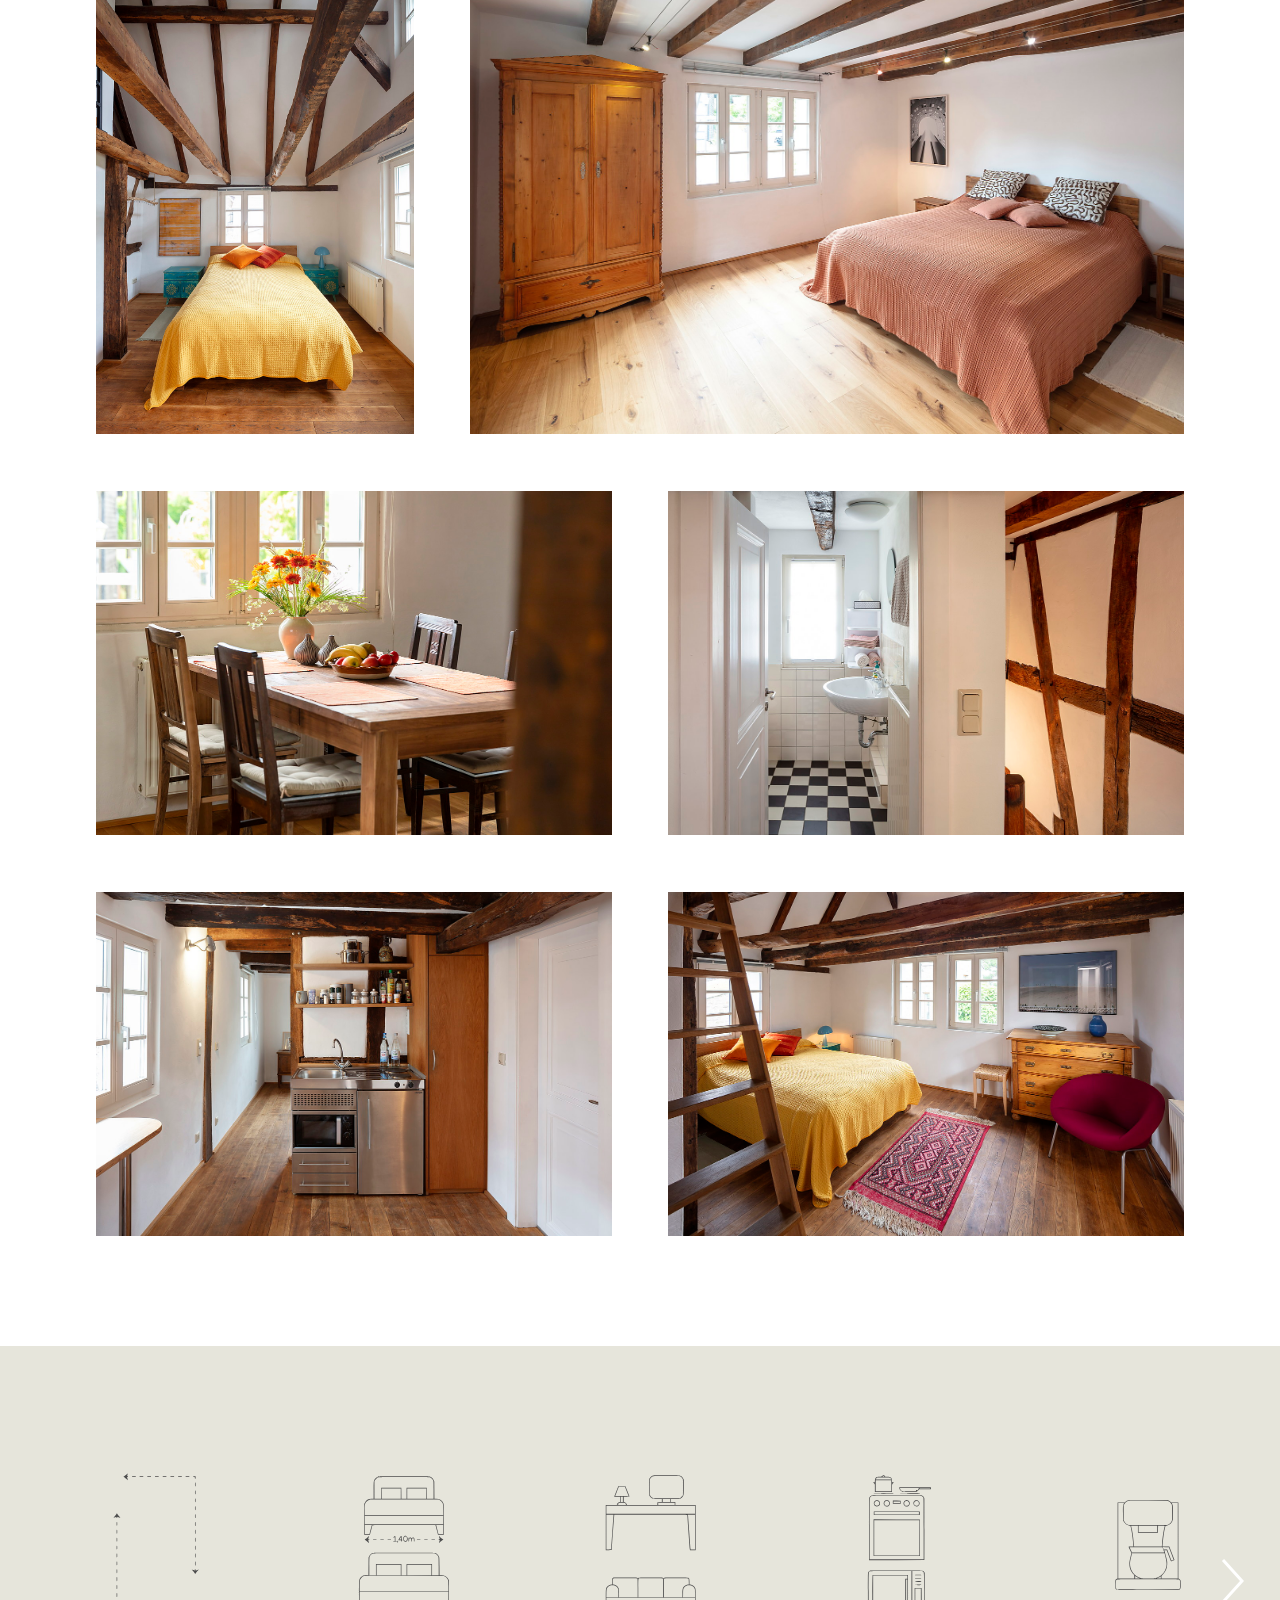
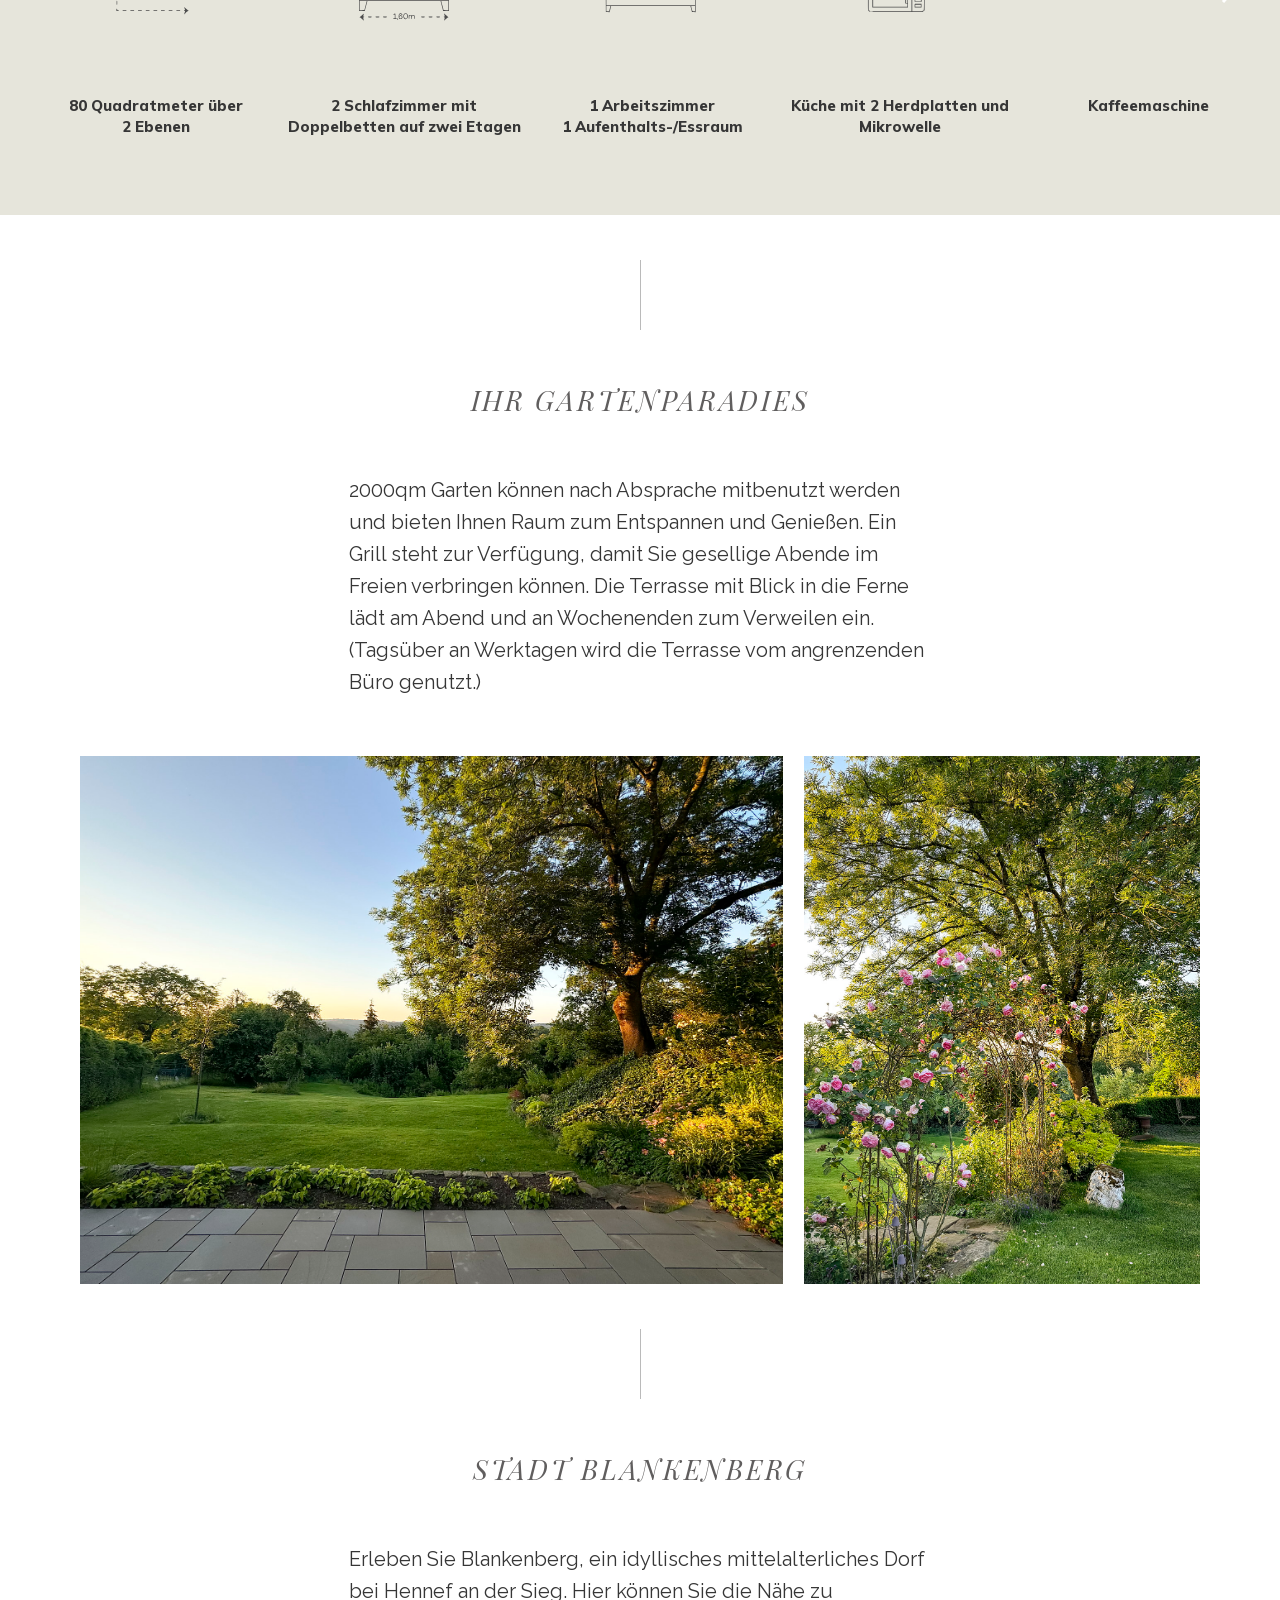
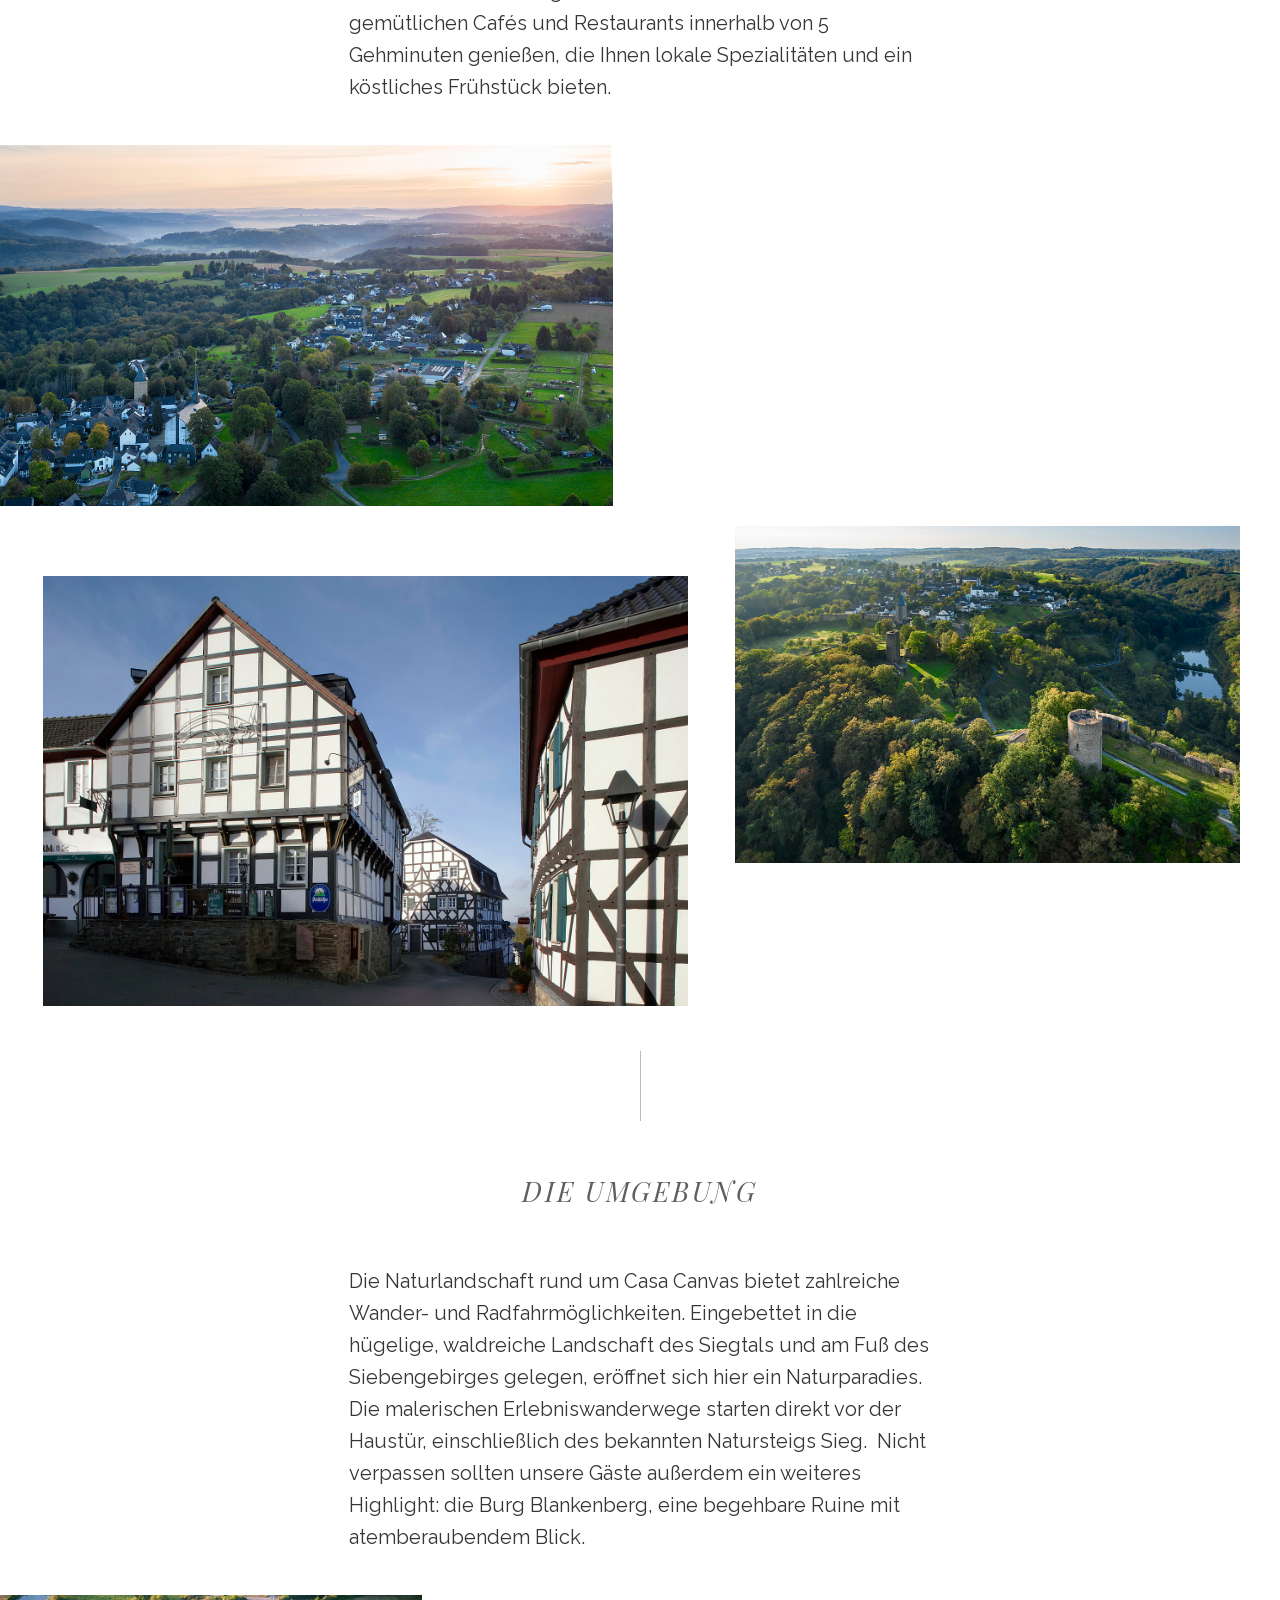
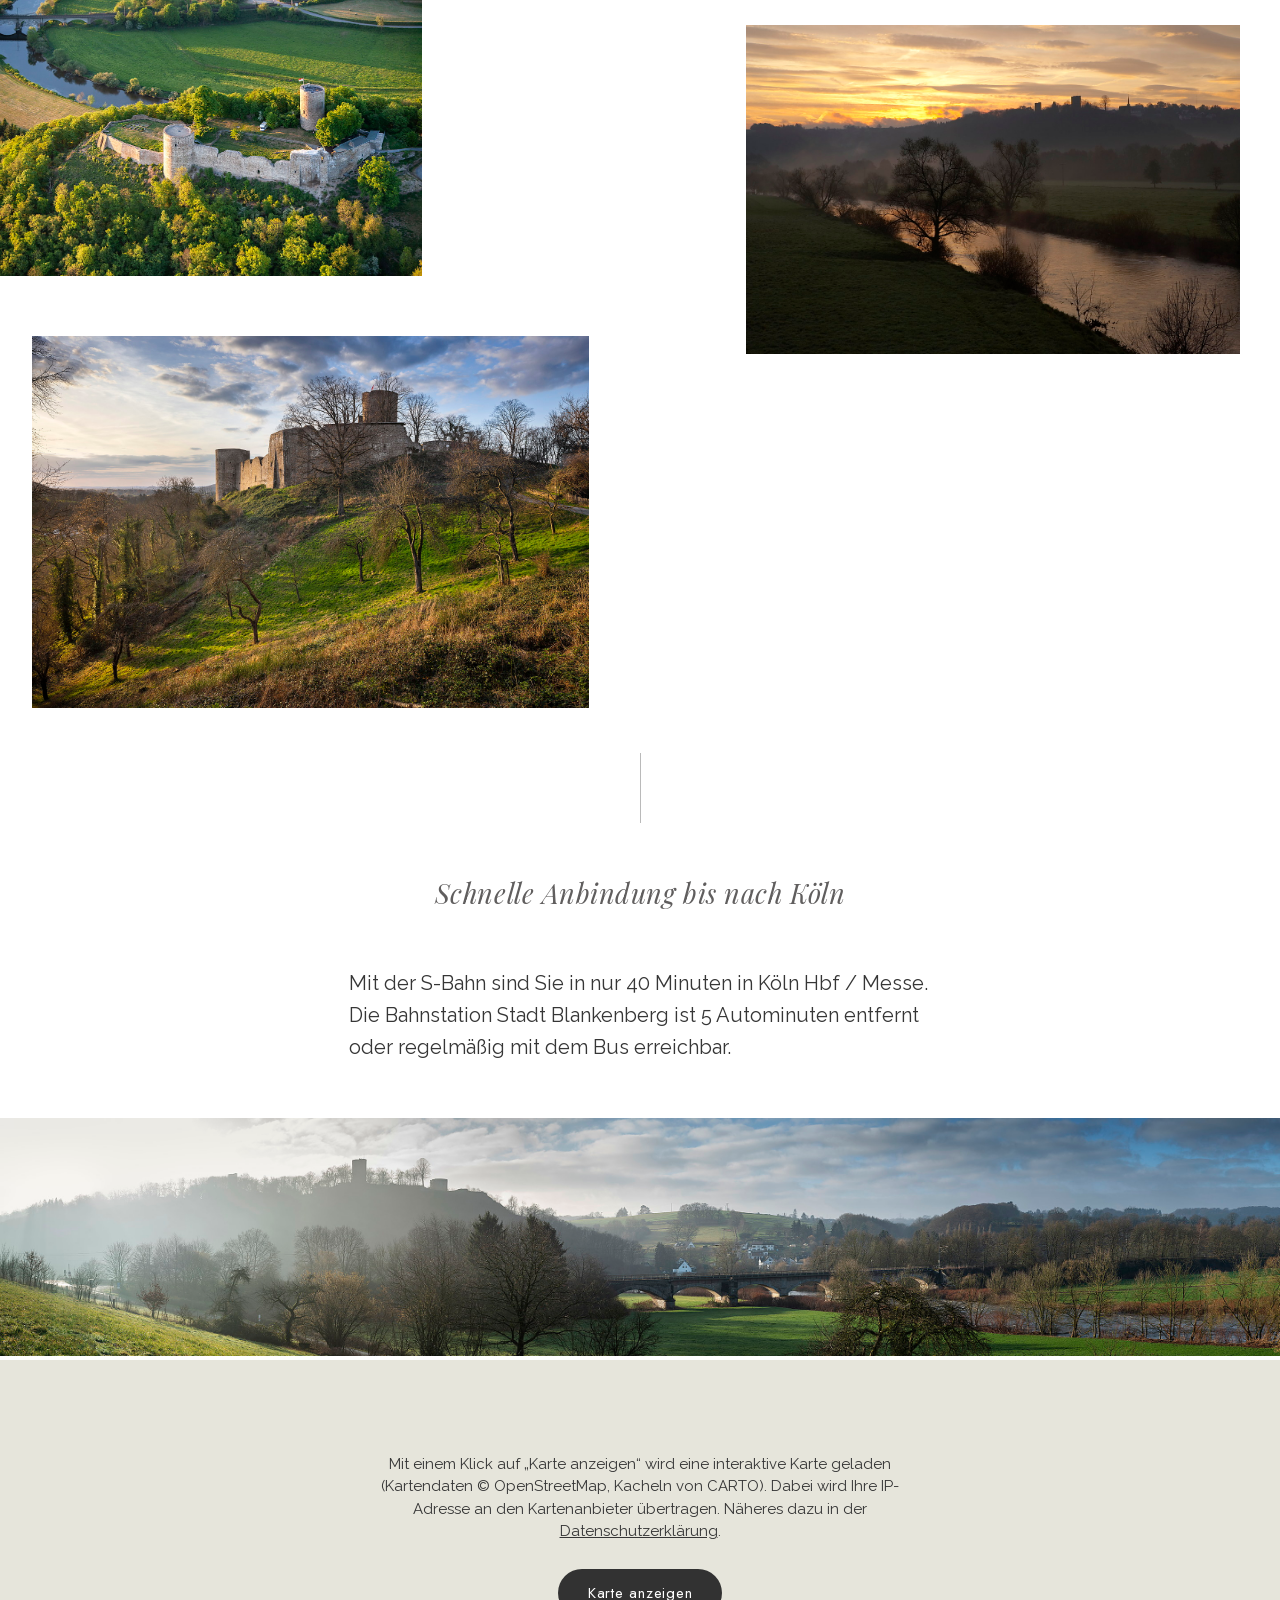
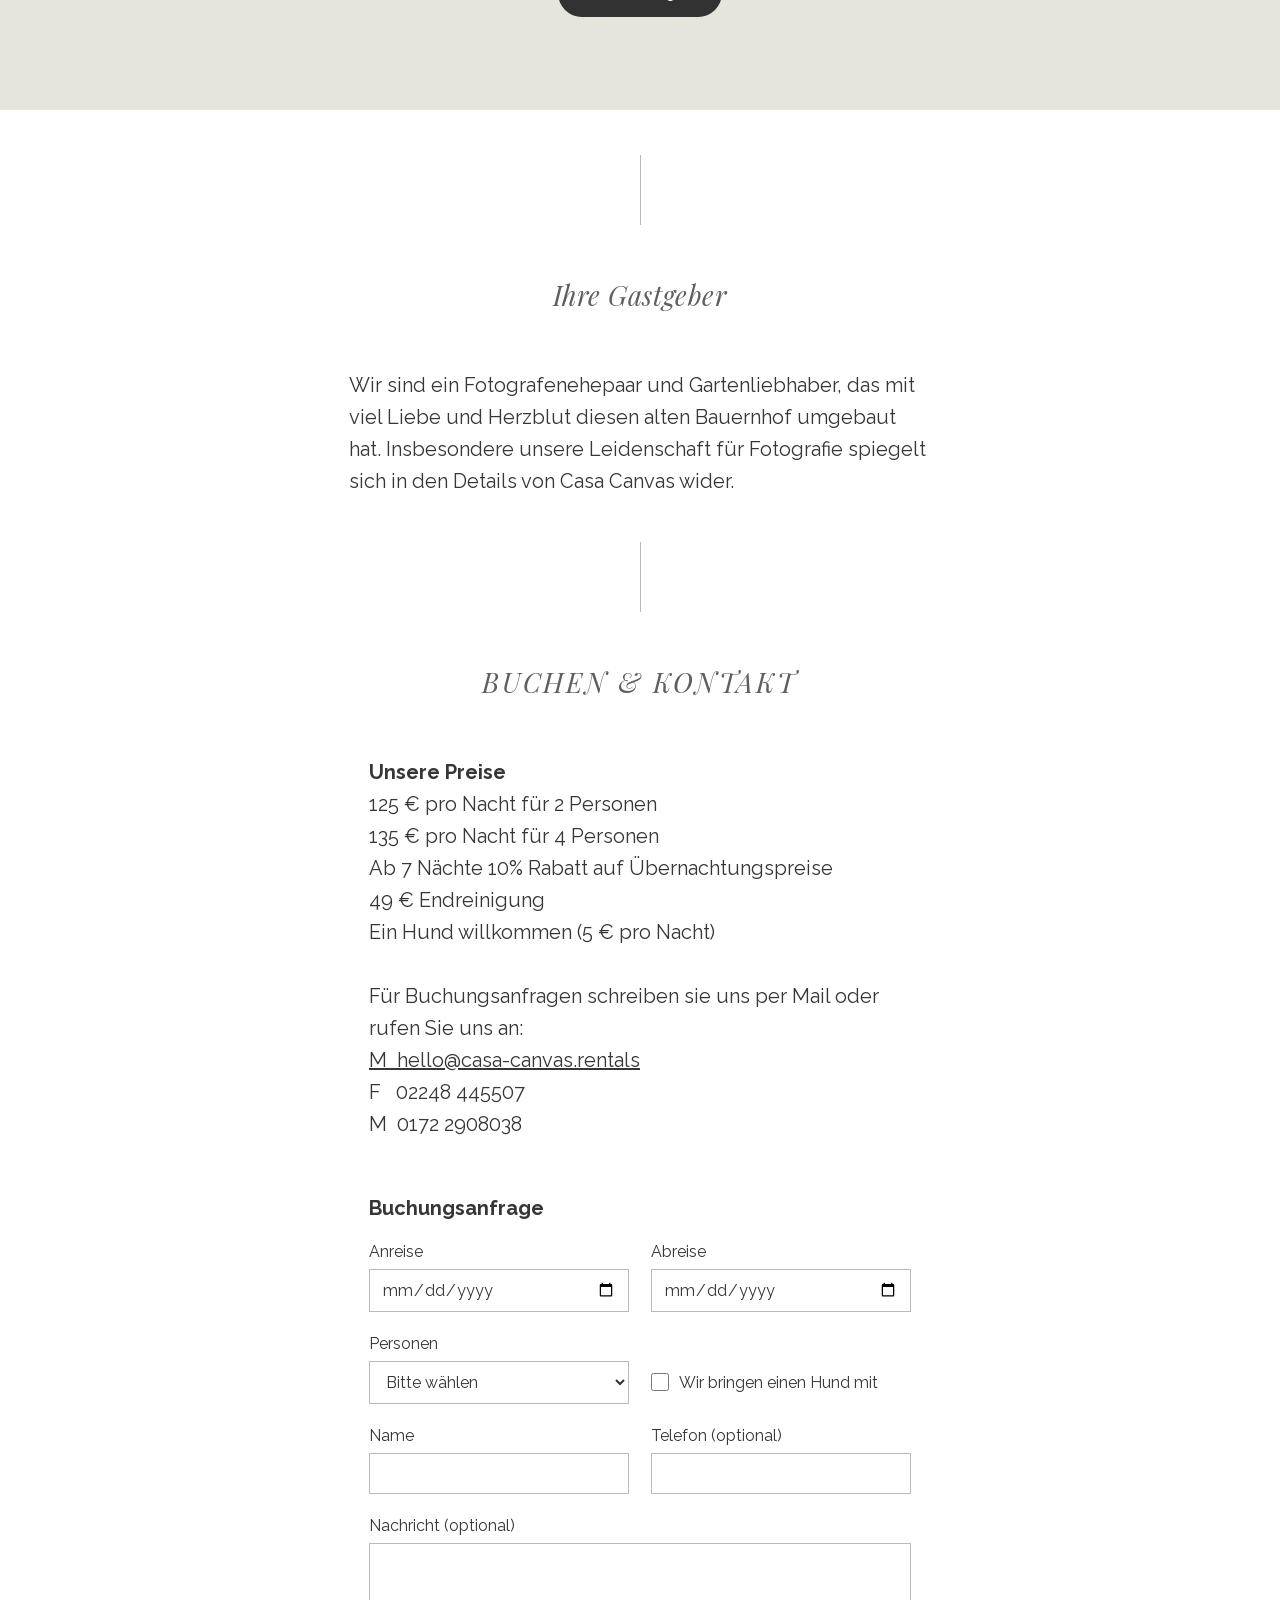
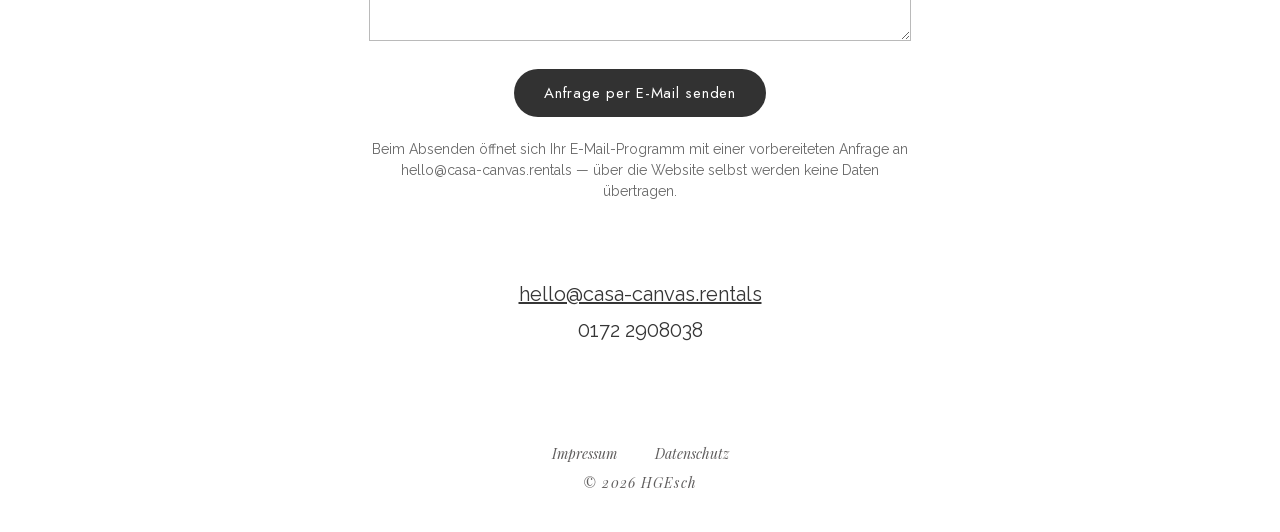
==== commit f2418436: "Add backend-less booking enquiry form that opens a prefilled email" ====
--- a/index.html
+++ b/index.html
@@ -254,6 +254,44 @@
       F &nbsp; 02248 445507<br>
       M&nbsp; 0172 2908038</p>
     </div>
+    <form class="booking-form" onsubmit="return sendBookingMail(this)">
+      <p class="form-title"><strong>Buchungsanfrage</strong></p>
+      <div class="form-row">
+        <label>Anreise
+          <input type="date" name="anreise" required>
+        </label>
+        <label>Abreise
+          <input type="date" name="abreise" required>
+        </label>
+      </div>
+      <div class="form-row">
+        <label>Personen
+          <select name="personen" required>
+            <option value="" selected disabled>Bitte wählen</option>
+            <option>1</option>
+            <option>2</option>
+            <option>3</option>
+            <option>4</option>
+          </select>
+        </label>
+        <label class="form-check">
+          <input type="checkbox" name="hund"> Wir bringen einen Hund mit
+        </label>
+      </div>
+      <div class="form-row">
+        <label>Name
+          <input type="text" name="gast" required autocomplete="name">
+        </label>
+        <label>Telefon (optional)
+          <input type="tel" name="telefon" autocomplete="tel">
+        </label>
+      </div>
+      <label>Nachricht (optional)
+        <textarea name="nachricht" rows="4"></textarea>
+      </label>
+      <button type="submit" class="map-load">Anfrage per E-Mail senden</button>
+      <p class="form-note">Beim Absenden öffnet sich Ihr E-Mail-Programm mit einer vorbereiteten Anfrage an hello@casa-canvas.rentals — über die Website selbst werden keine Daten übertragen.</p>
+    </form>
     <div class="contact-block">
       <p><a href="mailto:hello@casa-canvas.rentals">hello@casa-canvas.rentals</a></p>
       <p>0172 2908038</p>
@@ -268,6 +306,34 @@
 </footer>
 
 <script>
+  // The booking form has no backend: submitting builds a mailto: link,
+  // so the visitor's own mail program opens with a prefilled enquiry.
+  function sendBookingMail(f) {
+    function d(v) {
+      var p = v.split('-');
+      return p[2] + '.' + p[1] + '.' + p[0];
+    }
+    if (f.abreise.value <= f.anreise.value) {
+      alert('Das Abreisedatum muss nach dem Anreisedatum liegen.');
+      return false;
+    }
+    var body = 'Guten Tag,\n\n' +
+      'wir möchten Casa Canvas gerne anfragen:\n\n' +
+      'Anreise: ' + d(f.anreise.value) + '\n' +
+      'Abreise: ' + d(f.abreise.value) + '\n' +
+      'Personen: ' + f.personen.value + '\n' +
+      'Hund: ' + (f.hund.checked ? 'ja (1 Hund)' : 'nein') + '\n\n' +
+      'Name: ' + f.gast.value + '\n' +
+      'Telefon: ' + (f.telefon.value || '—') + '\n' +
+      (f.nachricht.value ? '\nNachricht:\n' + f.nachricht.value + '\n' : '') +
+      '\nViele Grüße\n' + f.gast.value;
+    var subject = 'Buchungsanfrage Casa Canvas ' +
+      d(f.anreise.value) + ' – ' + d(f.abreise.value);
+    location.href = 'mailto:hello@casa-canvas.rentals' +
+      '?subject=' + encodeURIComponent(subject) +
+      '&body=' + encodeURIComponent(body);
+    return false;
+  }
   // The map loads only after explicit consent — before the click the
   // page makes no external requests. Leaflet is self-hosted; only the
   // tile images come from the CARTO/OpenStreetMap servers.
--- a/css/style.css
+++ b/css/style.css
@@ -423,6 +423,65 @@
 .prices strong { font-weight: 700; }
 .prices a { color: var(--c-text); }
 
+/* Booking enquiry form — no backend: the send button opens the
+   visitor's mail program with a prefilled message (mailto:). */
+.booking-form {
+  max-width: 582px;
+  margin: 56px auto 0;
+  padding: 0 20px;
+  display: flex;
+  flex-direction: column;
+  gap: 22px;
+}
+.booking-form .form-title { font-size: 20px; }
+.booking-form .form-title strong { font-weight: 700; }
+.booking-form label {
+  flex: 1;
+  display: flex;
+  flex-direction: column;
+  gap: 8px;
+  font-size: 16px;
+}
+.booking-form .form-row { display: flex; gap: 22px; }
+.booking-form input,
+.booking-form select,
+.booking-form textarea {
+  font-family: var(--f-body);
+  font-size: 16px;
+  color: var(--c-text);
+  background: #fff;
+  border: 1px solid var(--c-line);
+  border-radius: 0;
+  padding: 10px 12px;
+}
+.booking-form input:focus,
+.booking-form select:focus,
+.booking-form textarea:focus {
+  outline: none;
+  border-color: var(--c-dark);
+}
+.booking-form textarea { resize: vertical; }
+.booking-form .form-check {
+  flex-direction: row;
+  align-items: center;
+  gap: 10px;
+  align-self: flex-end;
+  padding-bottom: 12px;
+}
+.booking-form .form-check input {
+  width: 18px;
+  height: 18px;
+  padding: 0;
+  accent-color: var(--c-dark);
+}
+.booking-form .map-load { align-self: center; margin-top: 6px; }
+.booking-form .form-note {
+  font-size: 14px;
+  line-height: 1.5;
+  color: var(--c-nav);
+  text-align: center;
+}
+
 .contact-block {
   margin: 74px auto 0;
   max-width: 600px;
@@ -530,6 +589,11 @@
   .panorama { margin-top: 40px; }
 
   .prices { font-size: 18px; padding: 0 30px; }
+
+  .booking-form { padding: 0 30px; }
+  .booking-form .form-row { flex-direction: column; gap: 22px; }
+  .booking-form .form-check { align-self: flex-start; padding-bottom: 0; }
+
   .contact-block { font-size: 18px; margin-top: 50px; }
 
   .site-footer { padding: 70px 0 34px; }
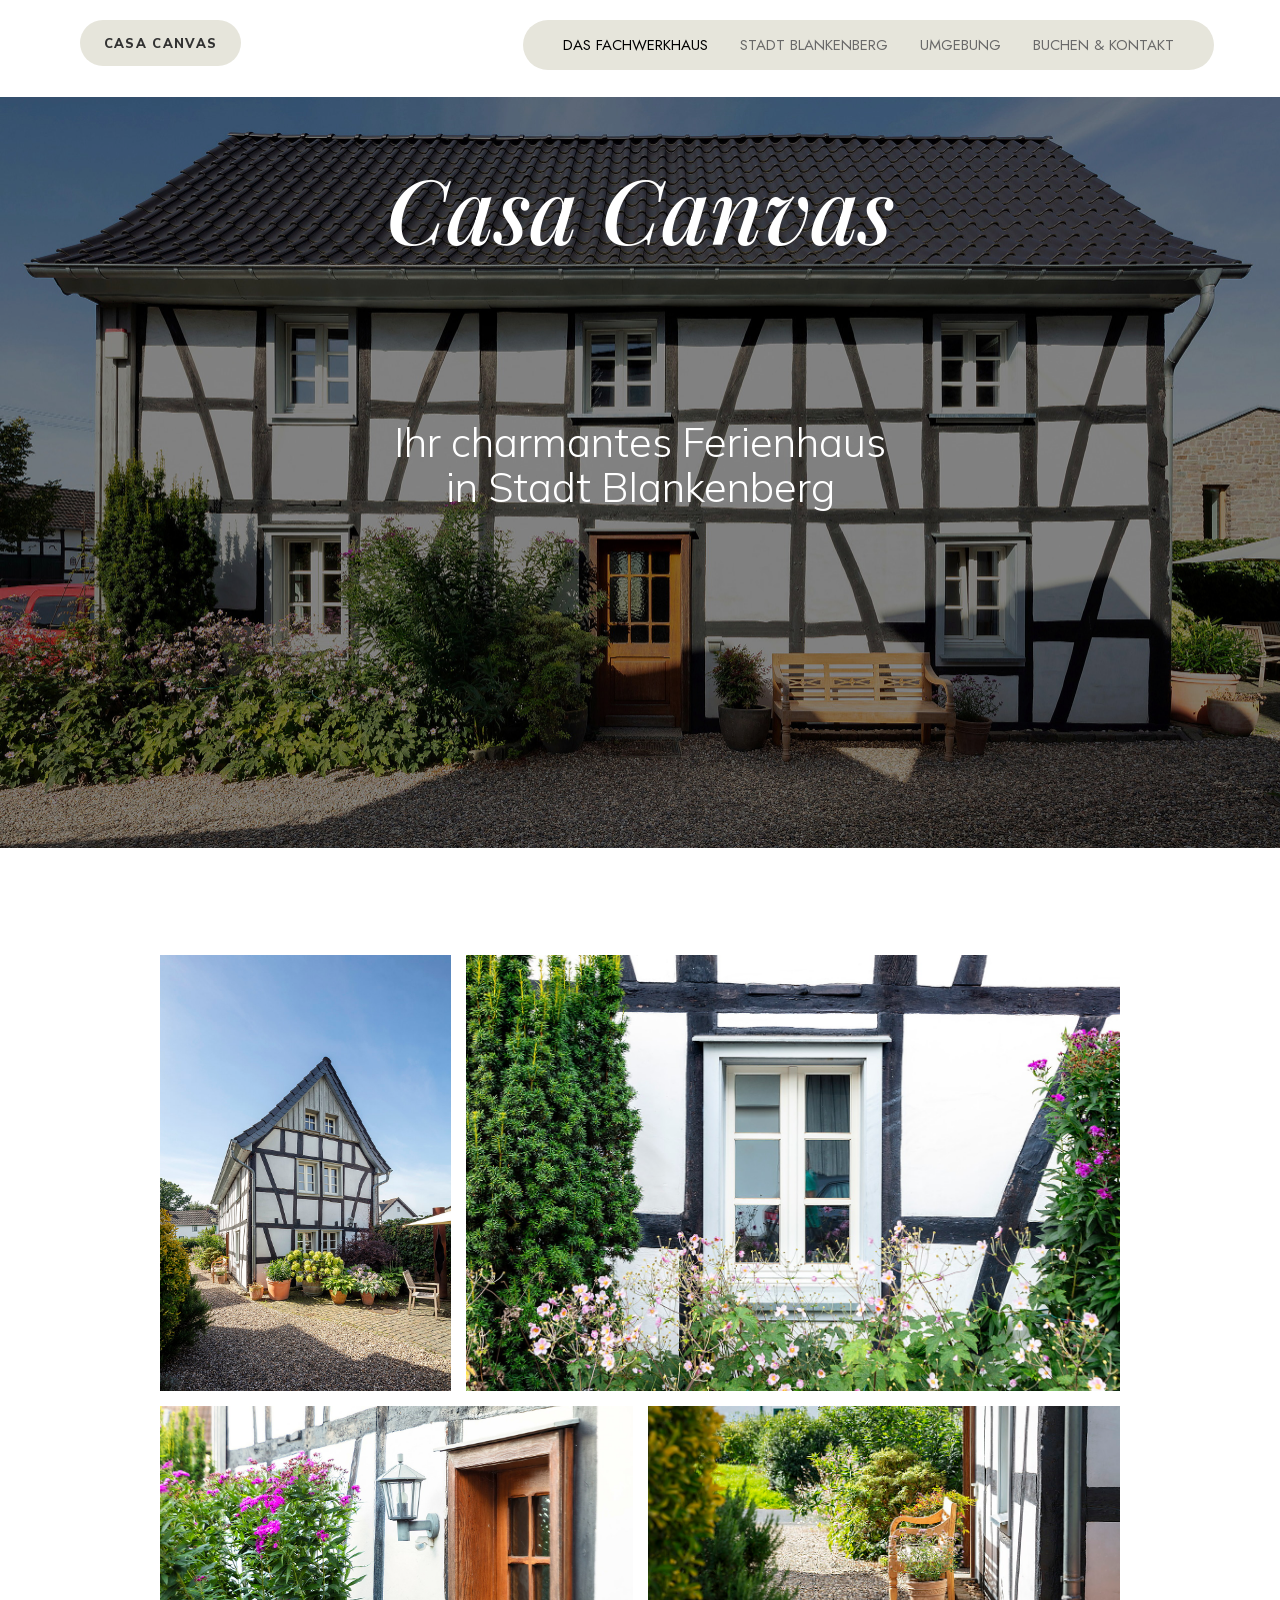
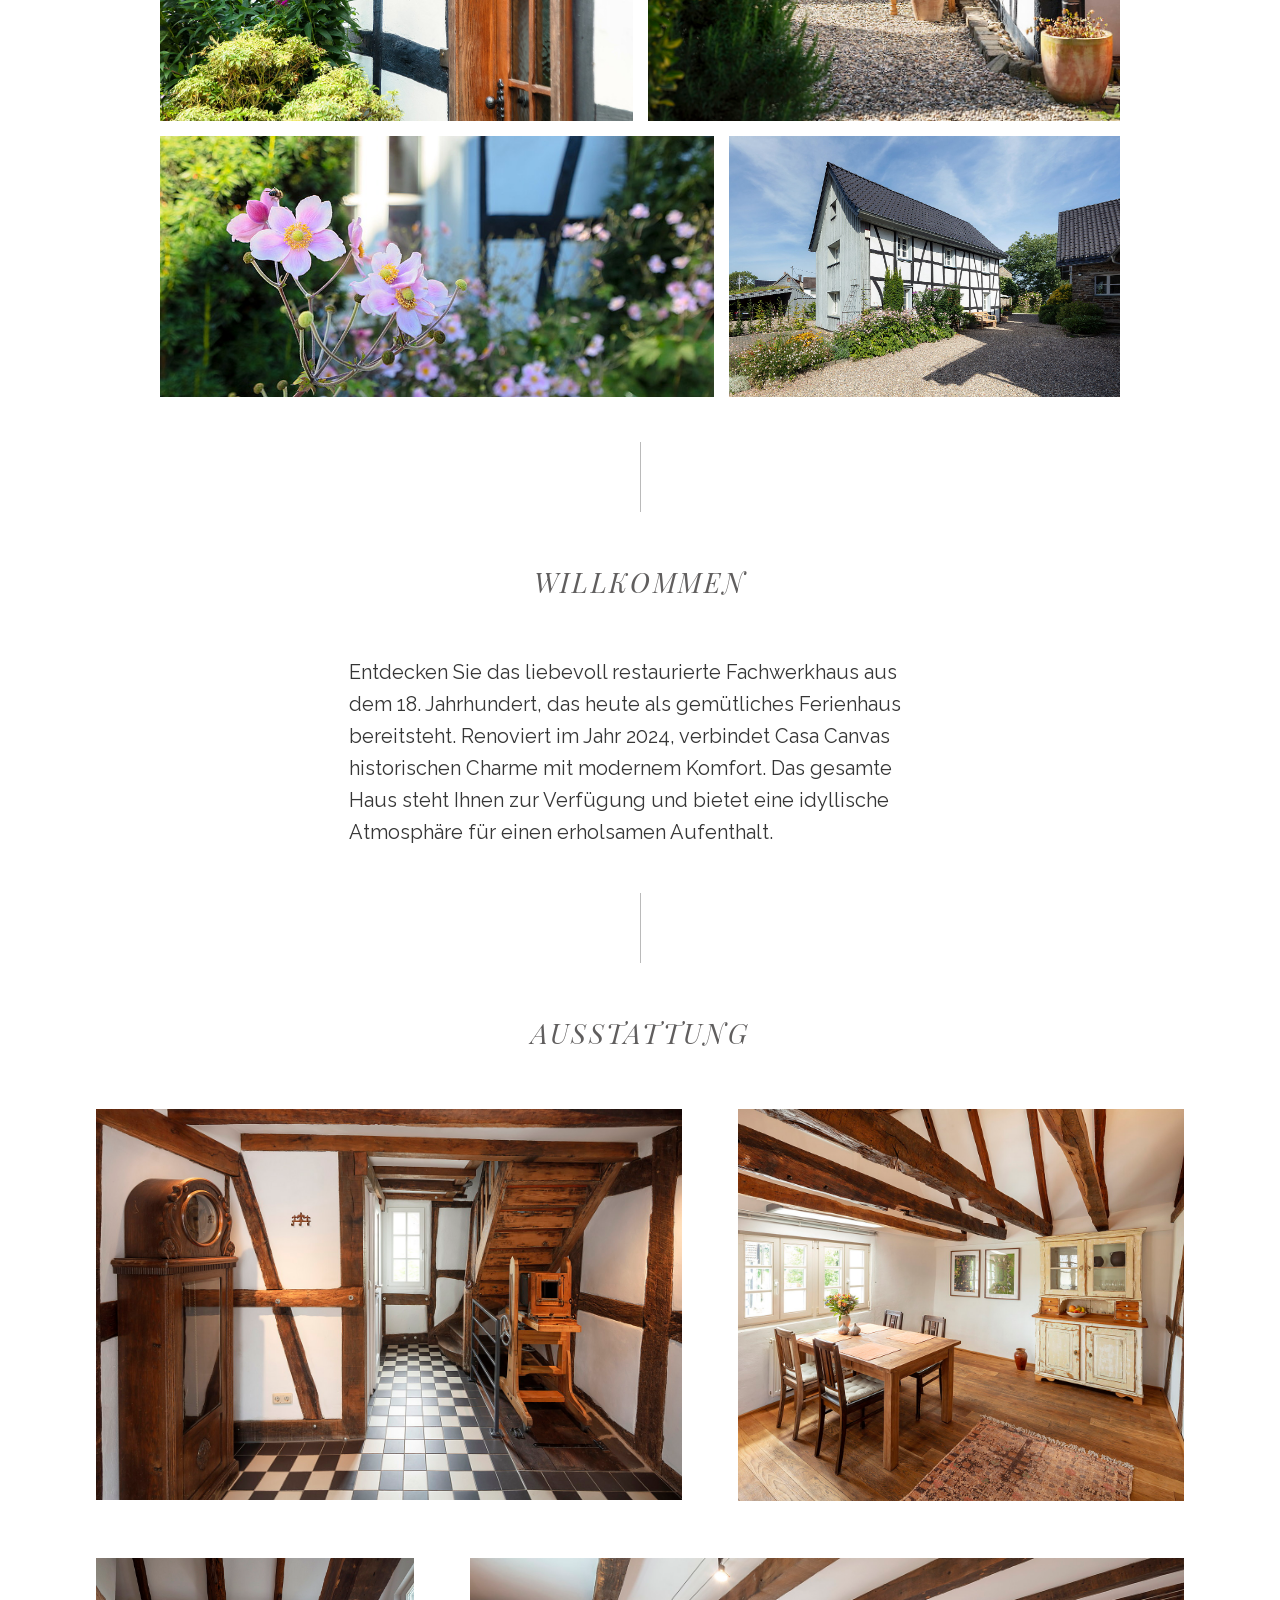
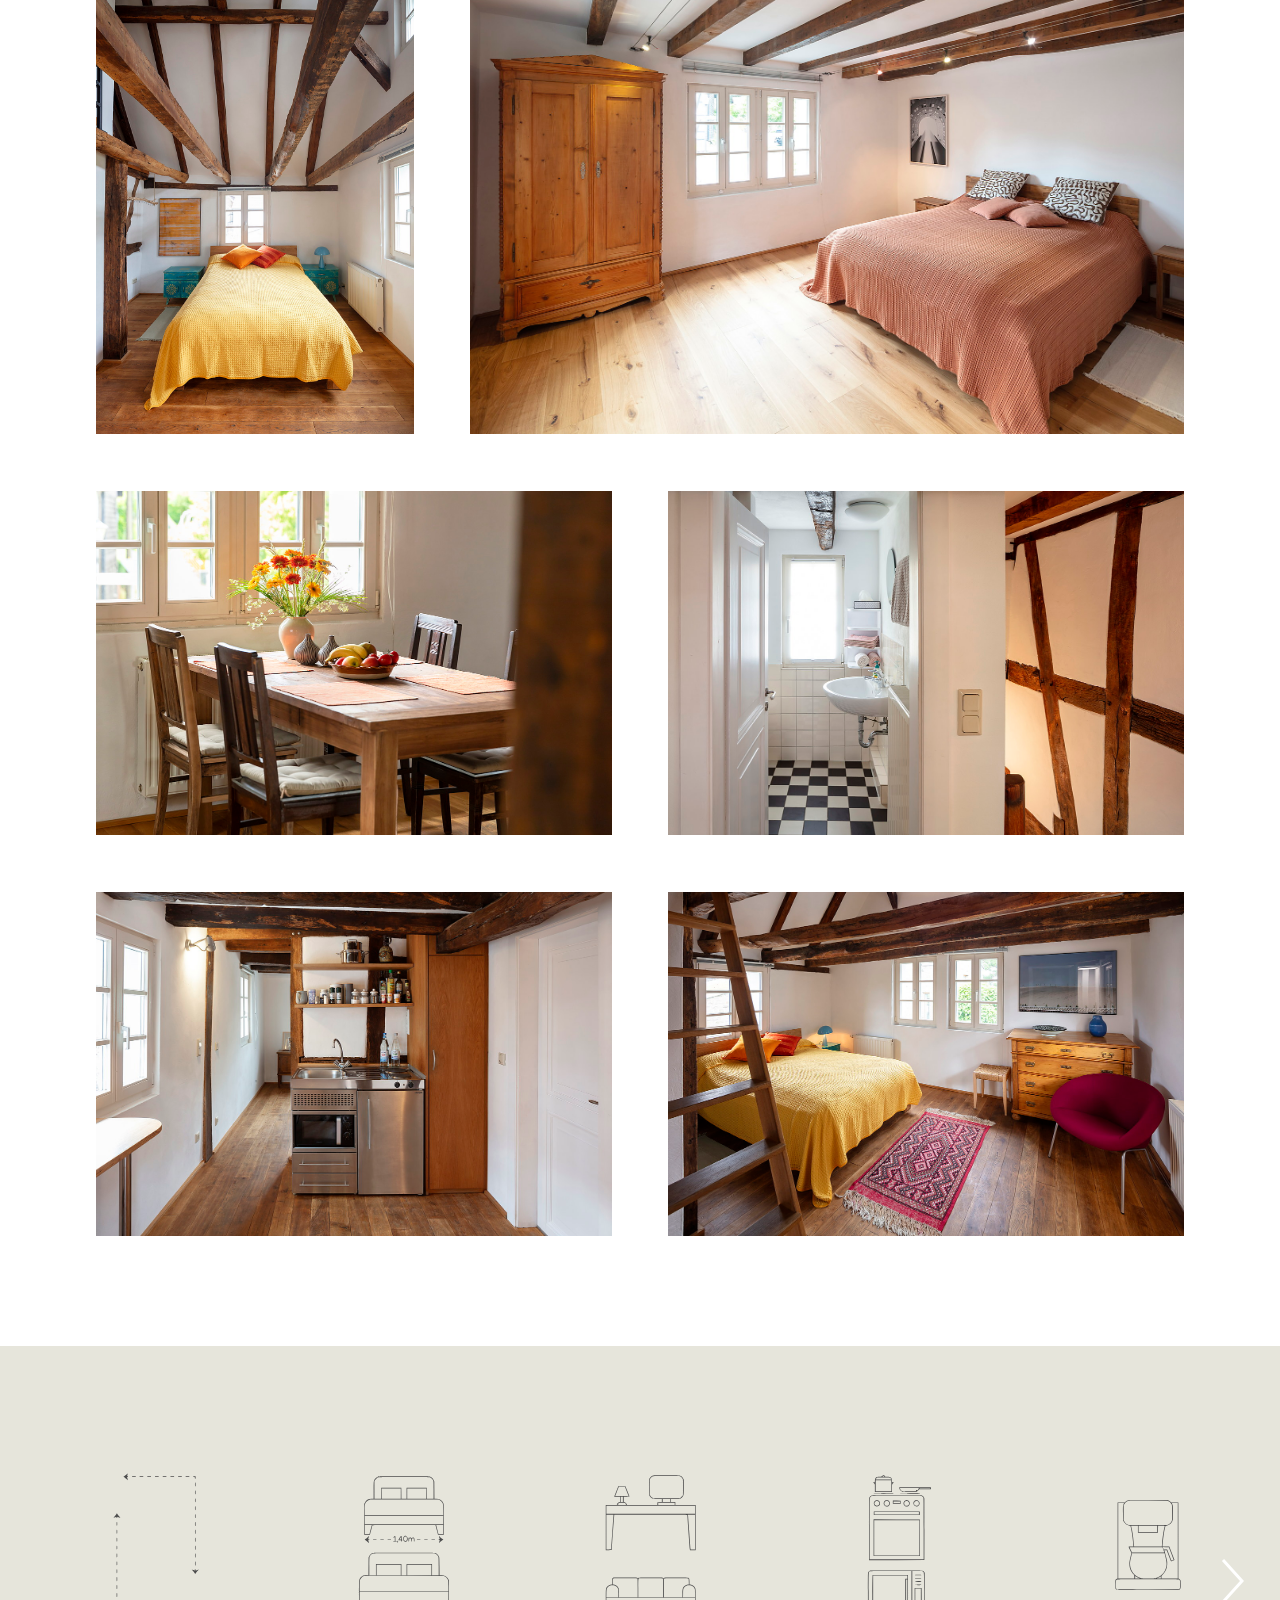
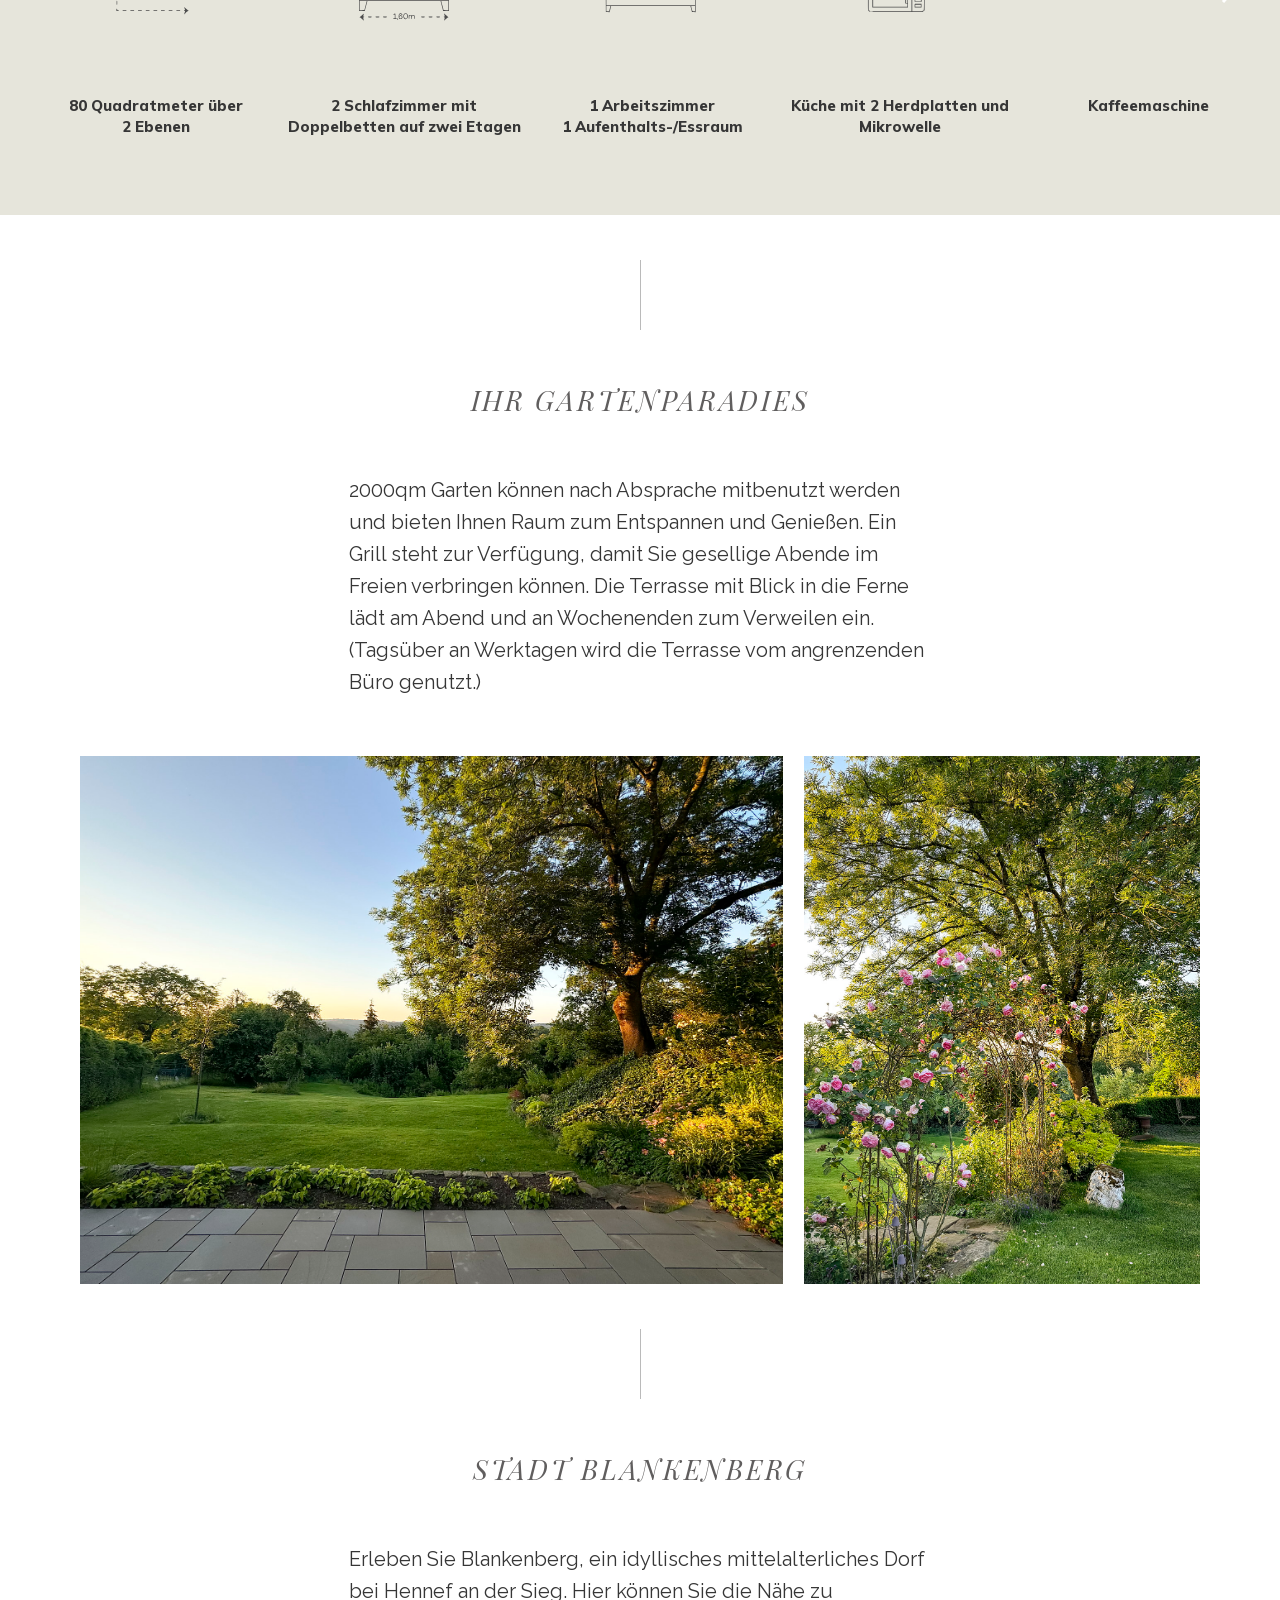
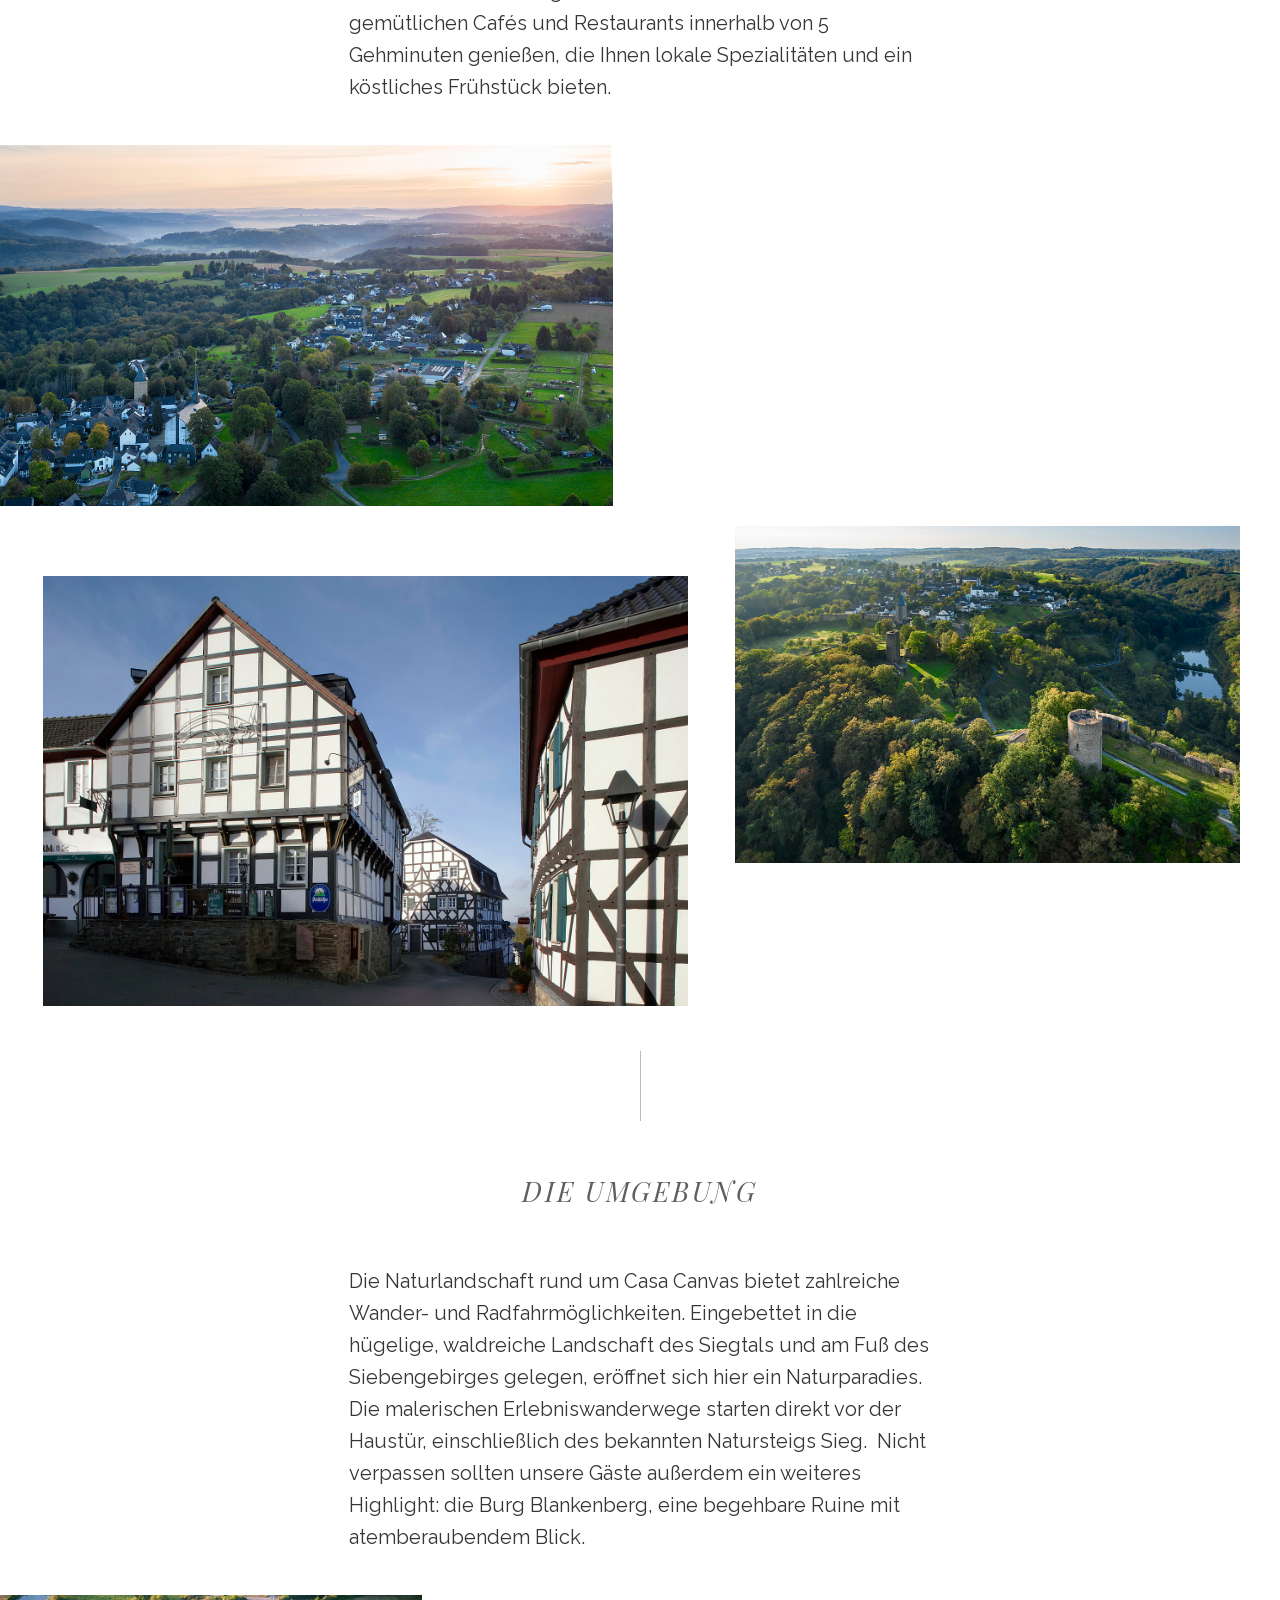
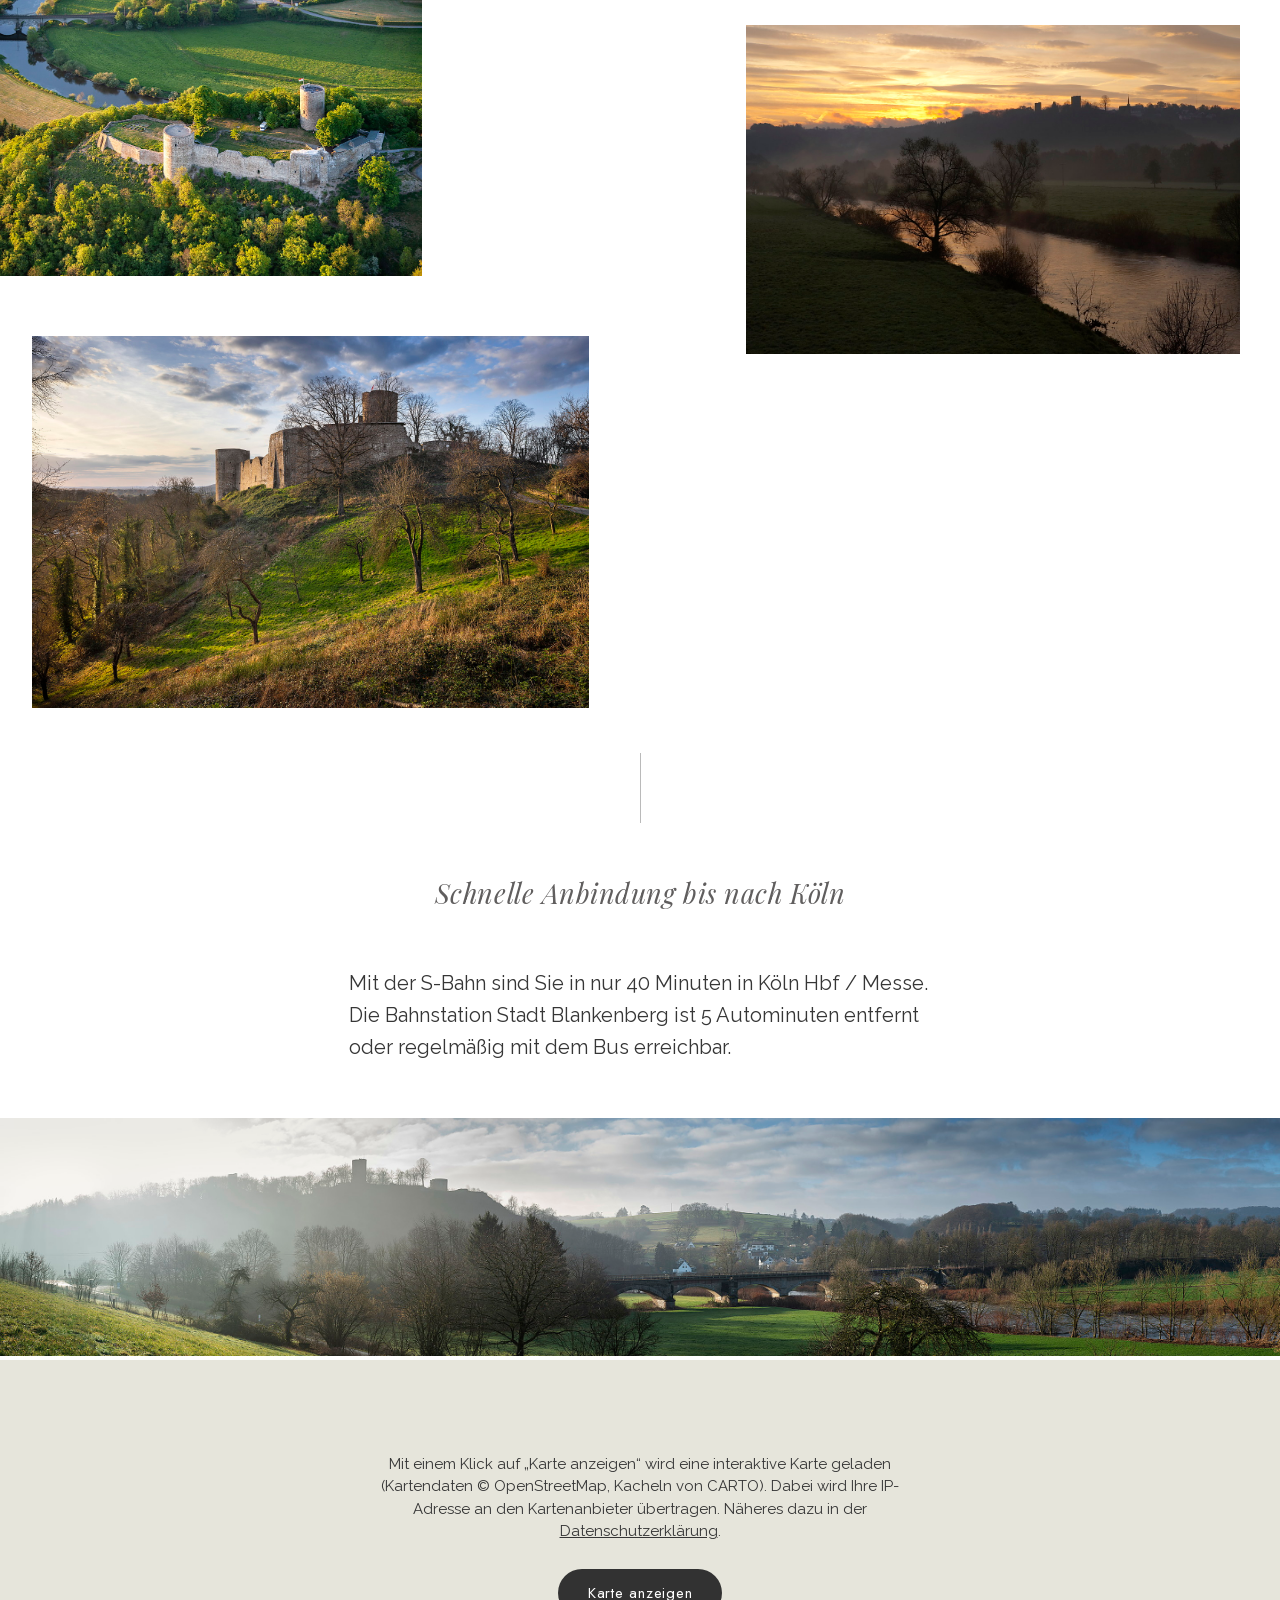
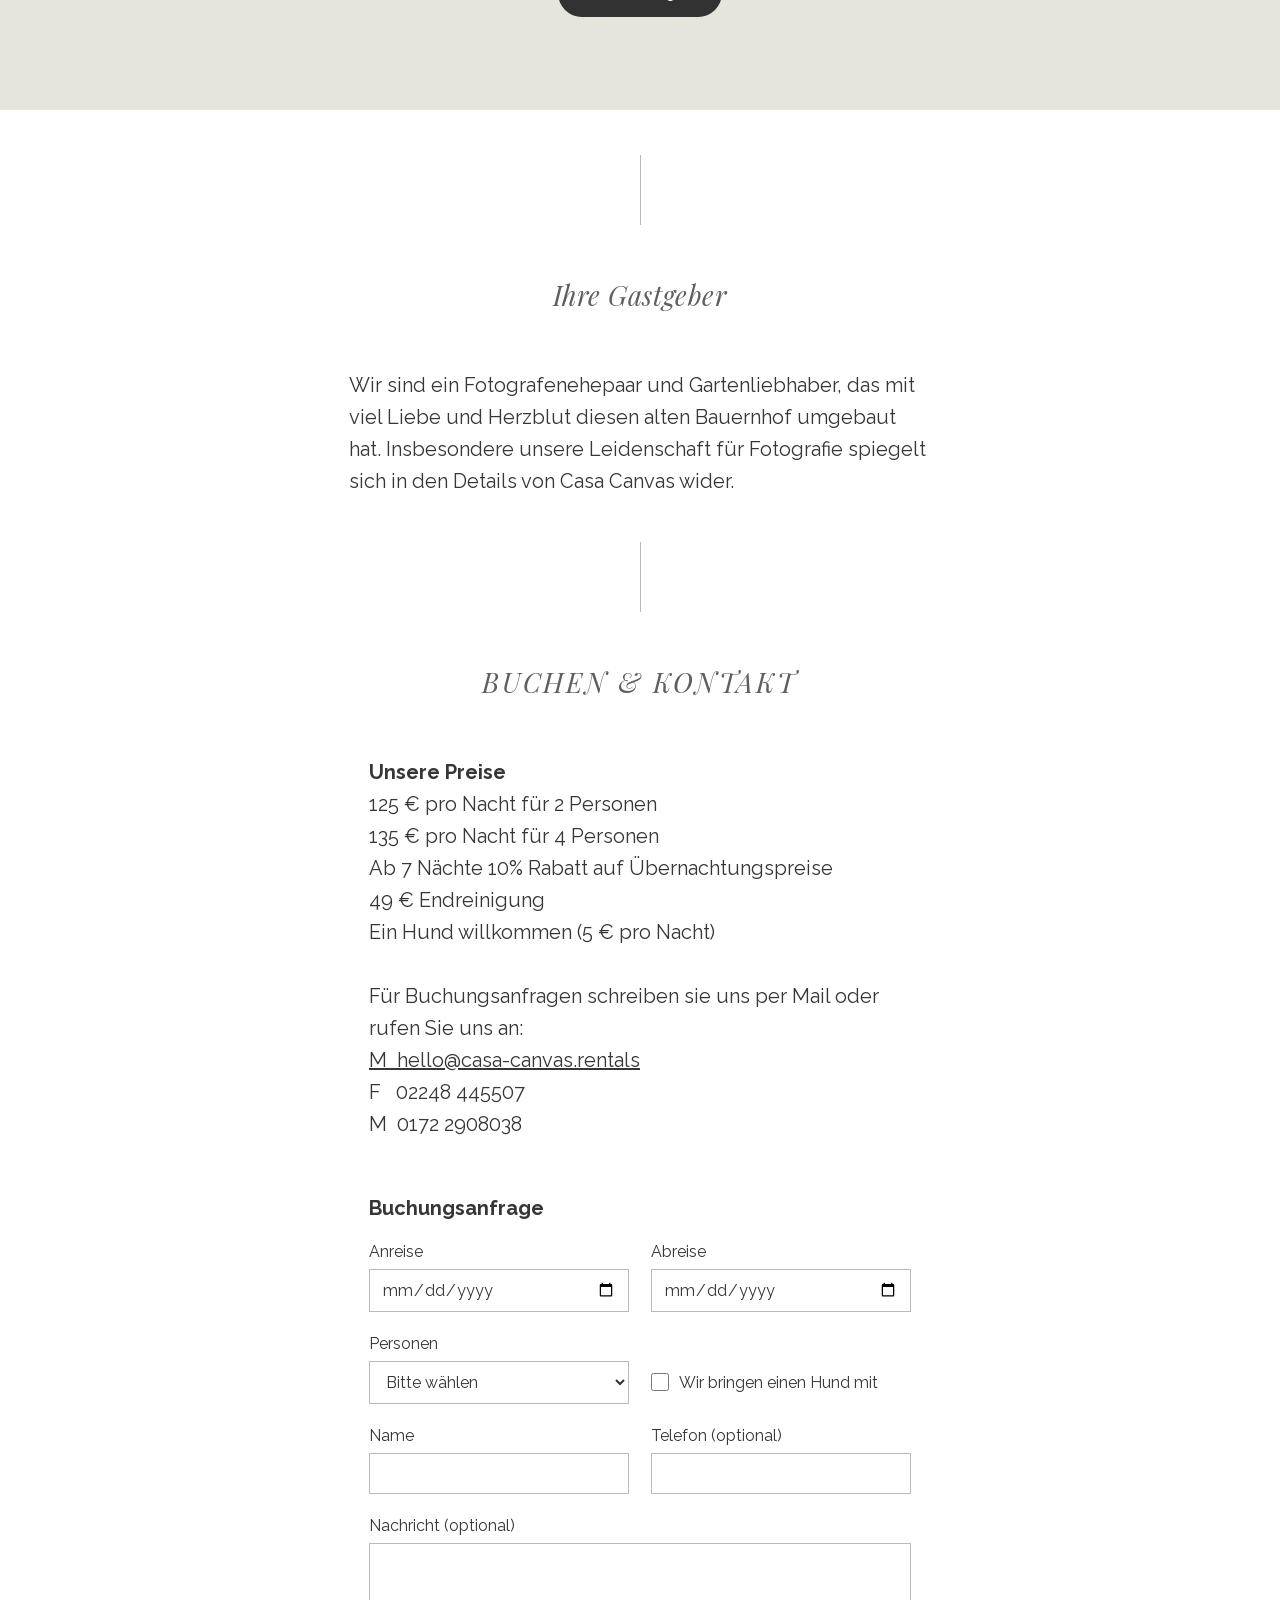
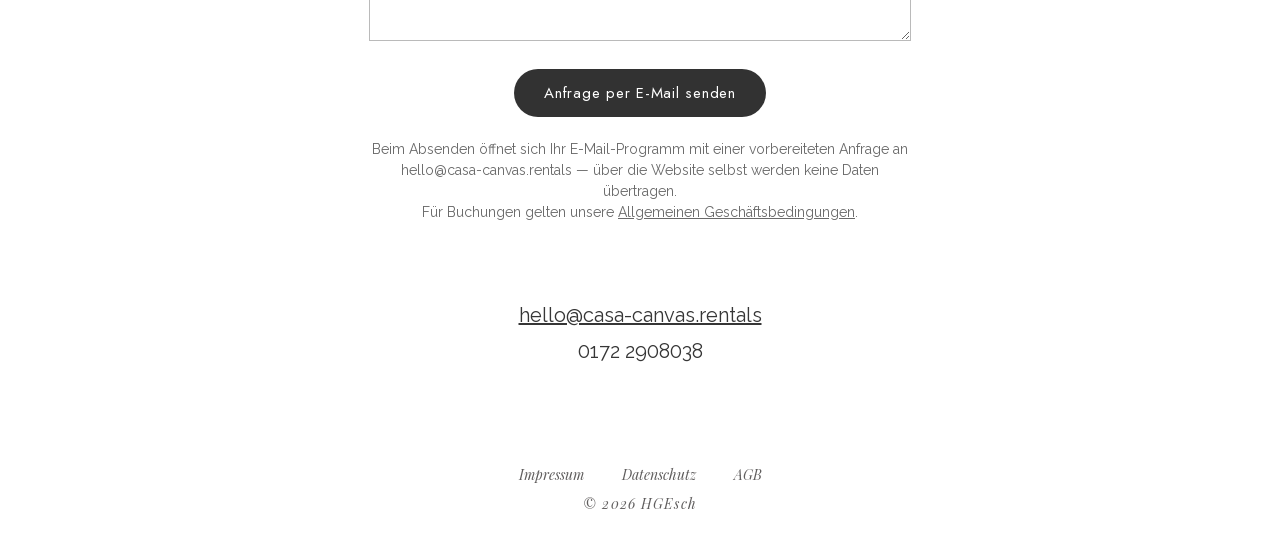
==== commit 0701e00d: "Link AGB from footer and booking form; align footer year on legal pages" ====
--- a/index.html
+++ b/index.html
@@ -290,7 +290,7 @@
         <textarea name="nachricht" rows="4"></textarea>
       </label>
       <button type="submit" class="map-load">Anfrage per E-Mail senden</button>
-      <p class="form-note">Beim Absenden öffnet sich Ihr E-Mail-Programm mit einer vorbereiteten Anfrage an hello@casa-canvas.rentals — über die Website selbst werden keine Daten übertragen.</p>
+      <p class="form-note">Beim Absenden öffnet sich Ihr E-Mail-Programm mit einer vorbereiteten Anfrage an hello@casa-canvas.rentals — über die Website selbst werden keine Daten übertragen.<br>Für Buchungen gelten unsere <a href="agb.html">Allgemeinen Geschäftsbedingungen</a>.</p>
     </form>
     <div class="contact-block">
       <p><a href="mailto:hello@casa-canvas.rentals">hello@casa-canvas.rentals</a></p>
@@ -301,7 +301,7 @@
 </main>
 
 <footer class="site-footer">
-  <p class="footer-links"><a href="impressum.html">Impressum</a><a href="datenschutz.html">Datenschutz</a></p>
+  <p class="footer-links"><a href="impressum.html">Impressum</a><a href="datenschutz.html">Datenschutz</a><a href="agb.html">AGB</a></p>
   <p class="footer-copy">© 2026 HGEsch</p>
 </footer>
 
